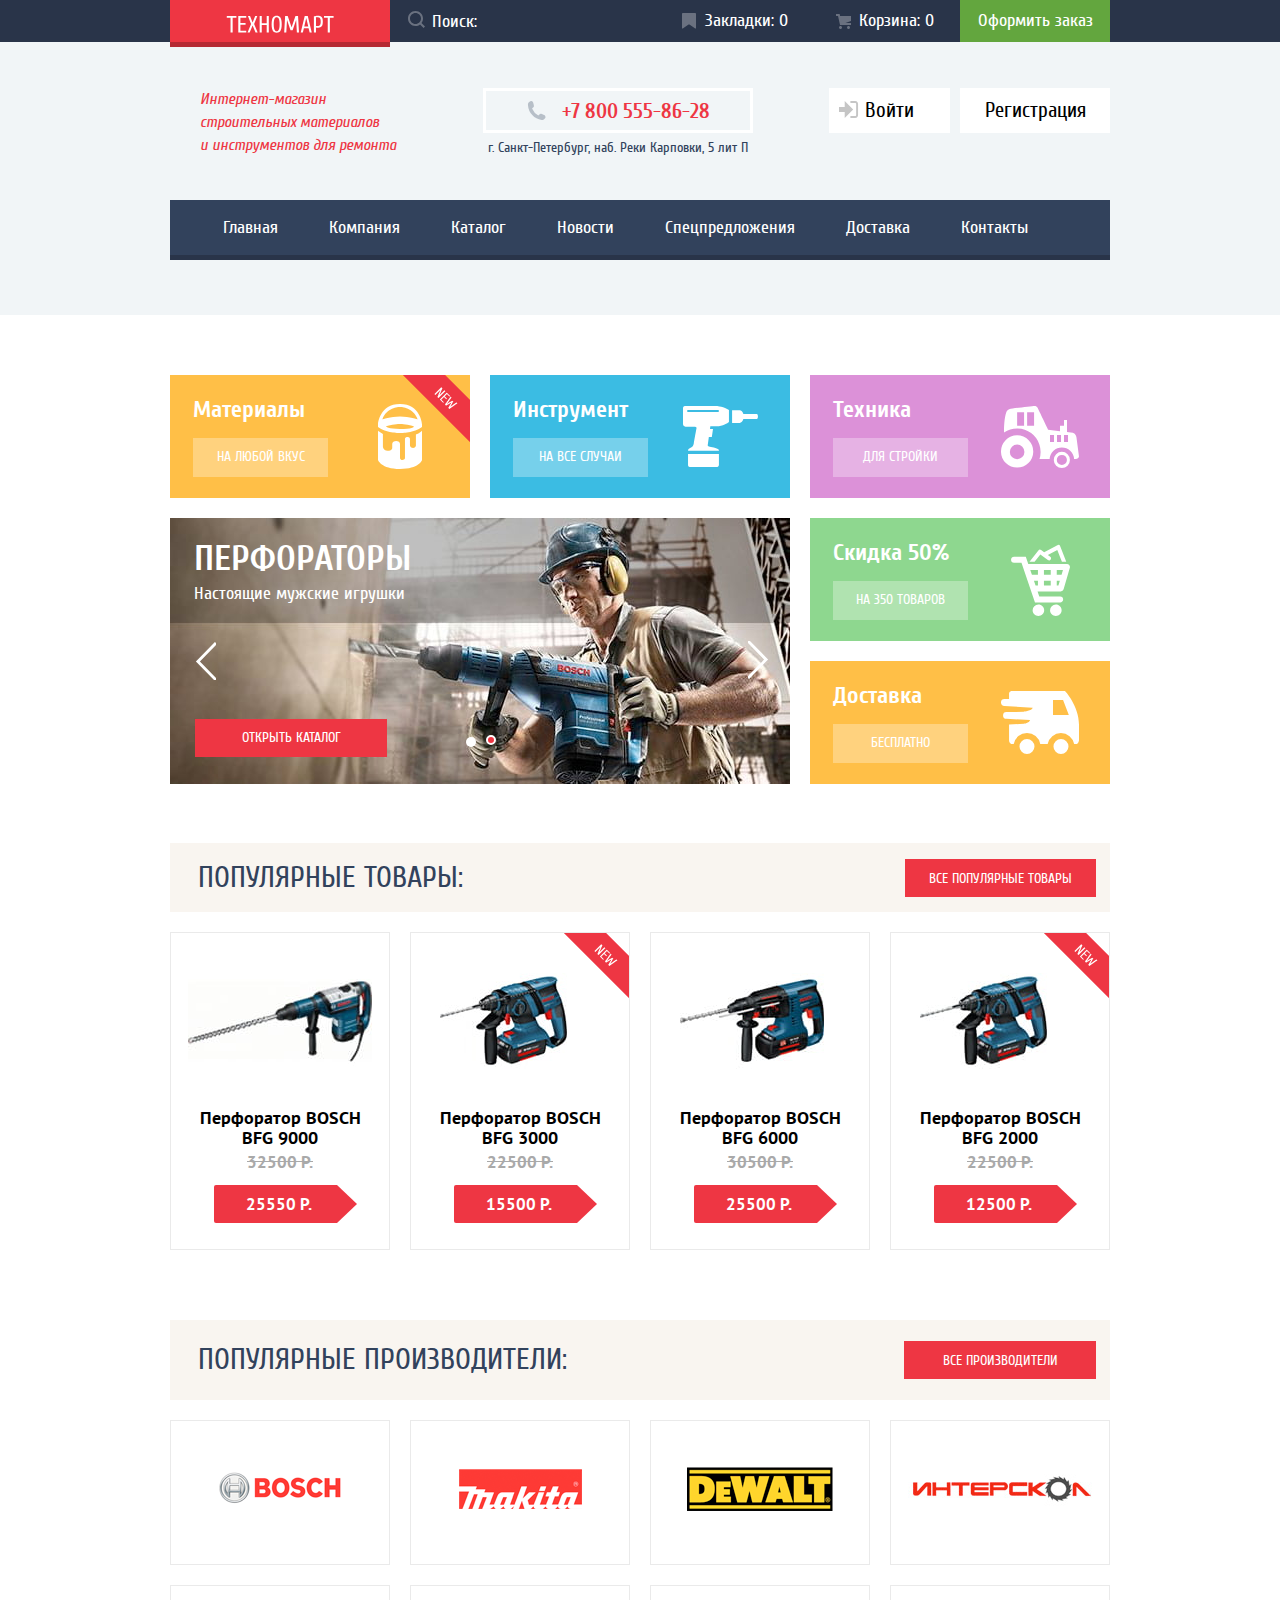
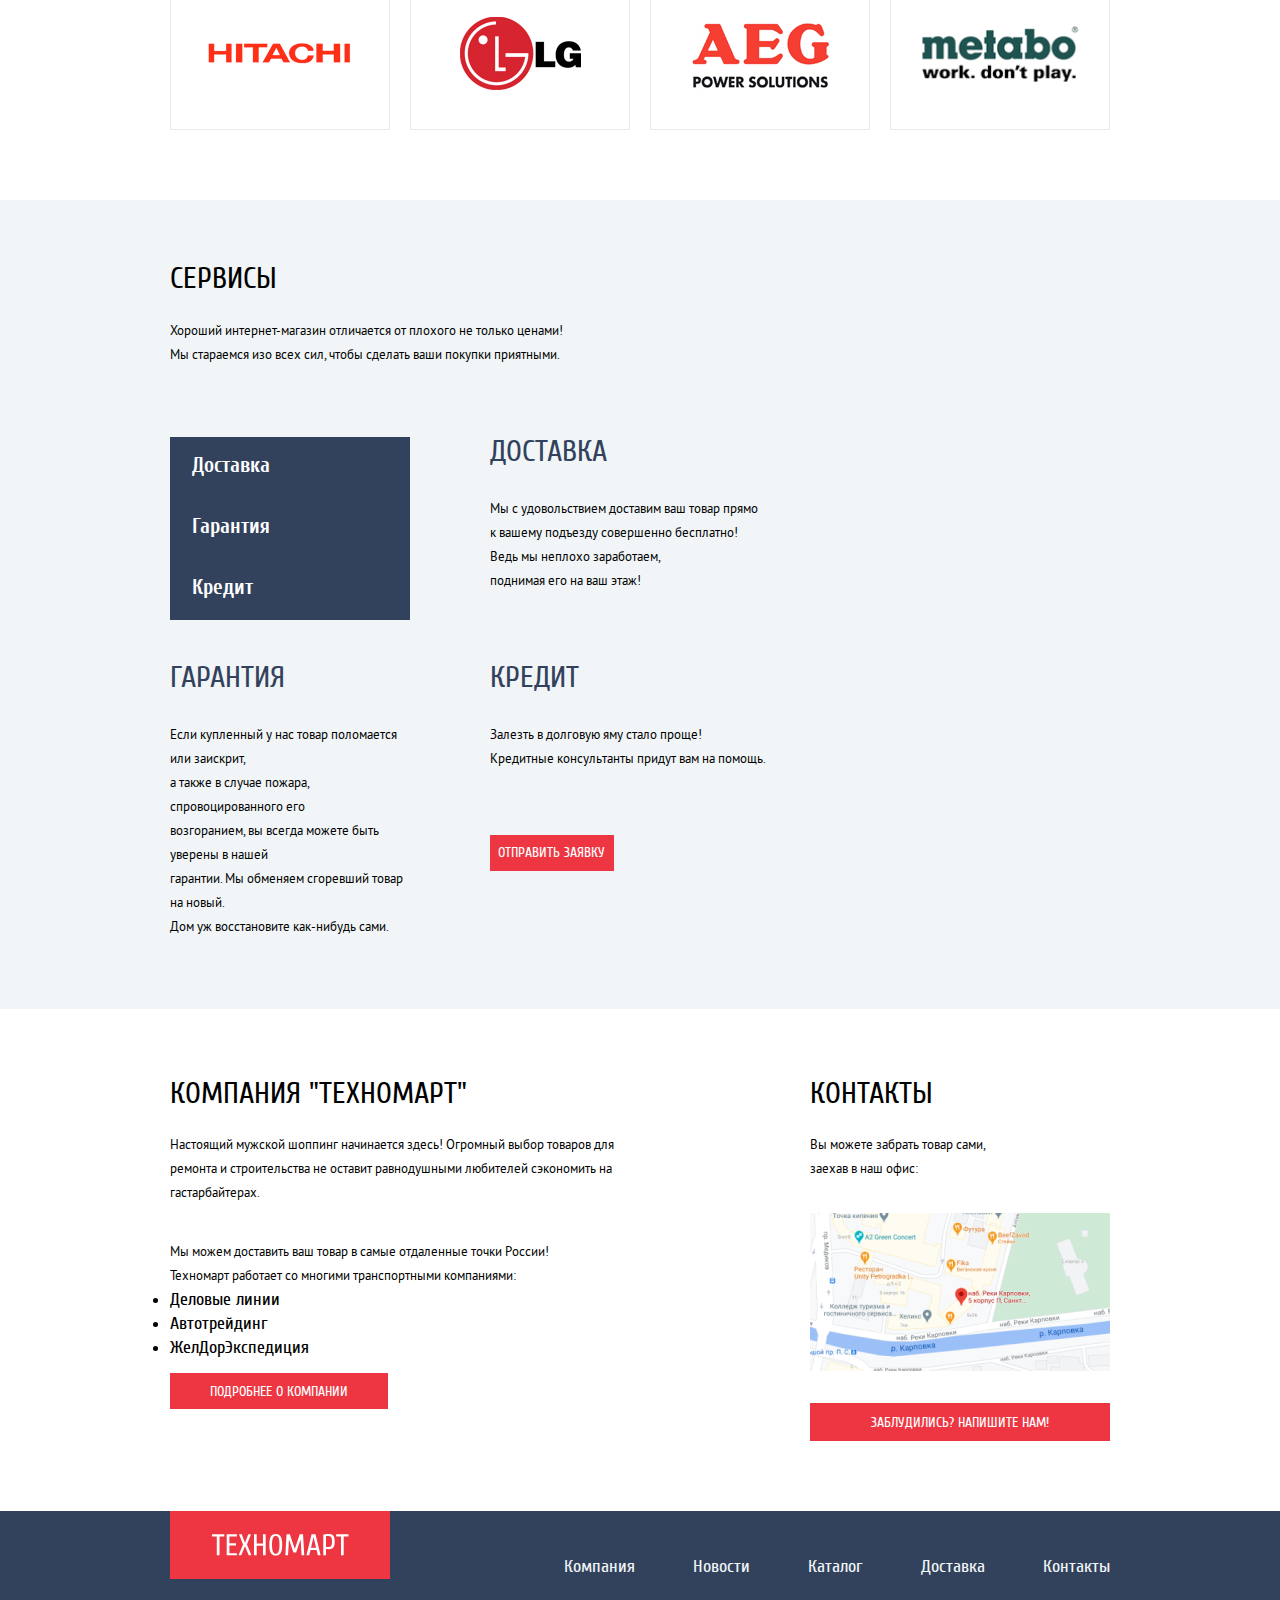
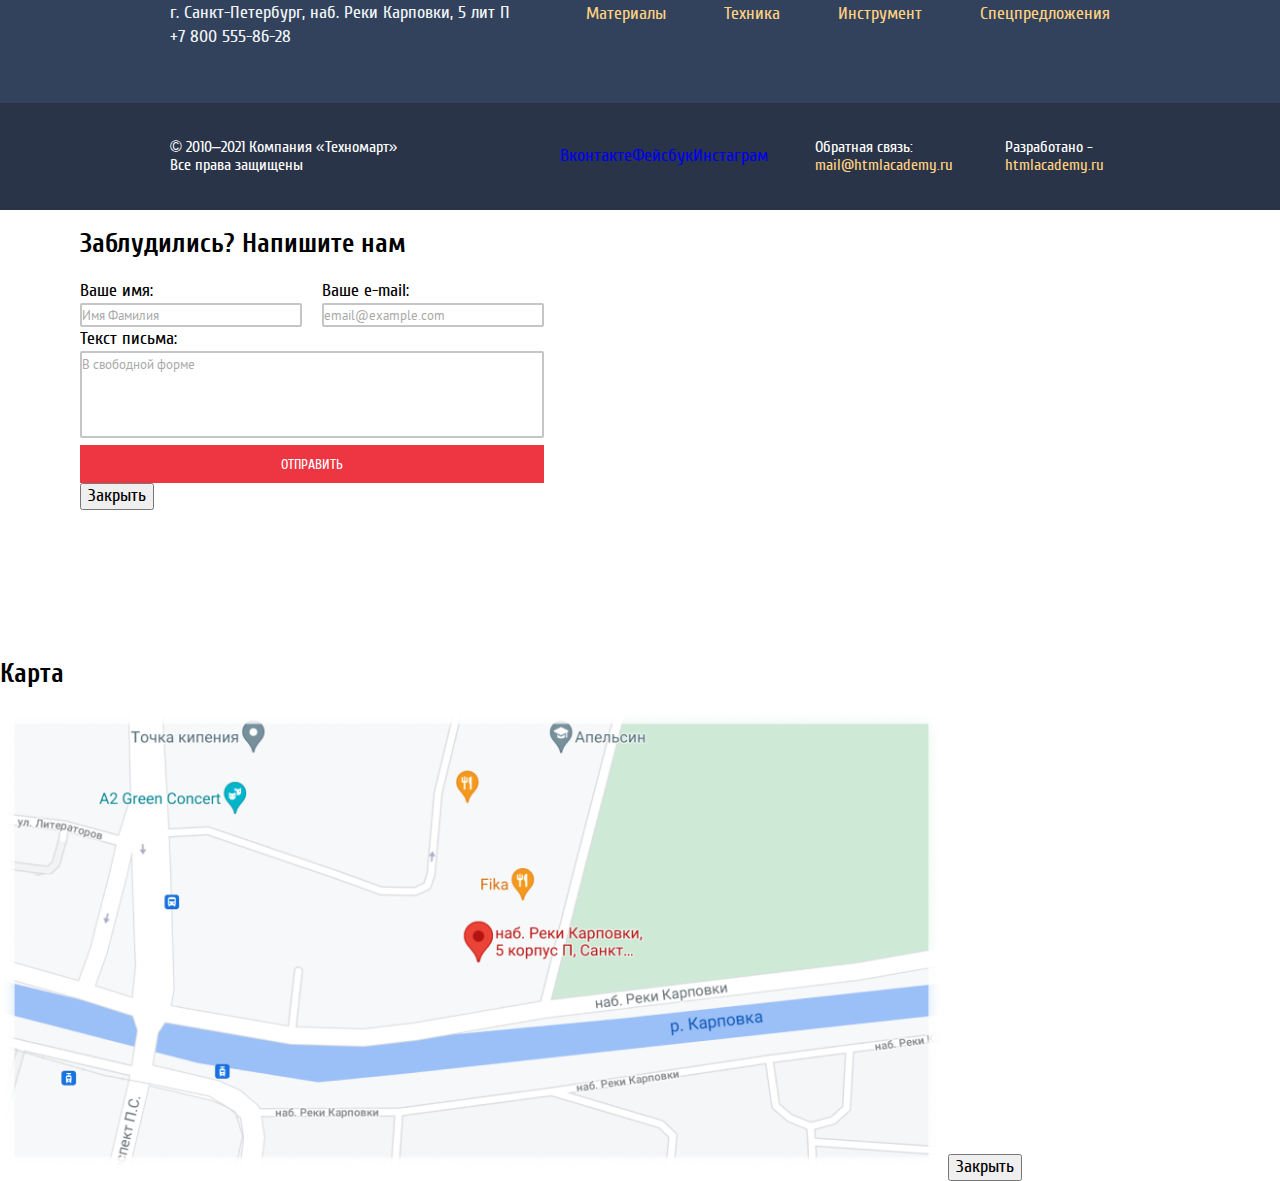
==== index.html @ 7080c7ea "немного доработал index.html" ====
<!DOCTYPE html>
<html class="page" lang="ru">
  <head>
    <meta charset="utf-8" />
    <title>HTML Academy: Техномарт</title>

    <link rel="stylesheet" href="css/normalize.css" />
    <link rel="stylesheet" href="css/style.css" />

    <link rel="icon" href="favicon.ico" />
    <link rel="icon" href="img/favicon/icon.svg" type="image/svg+xml" />
    <link rel="apple-toych-icon" href="img/favicon/180.png" />
    <link rel="manifest" href="manifest.webmanifest" />
  </head>
  <body class="page-body">
    <header class="main-header">
      <div class="header-top-bar">
        <div class="main-header-top">
          <a class="main-header-logo-link">
            <img src="img/logo-technomart.svg" width="108" height="18" alt="Логотип интернет-магазина «Техномарт»"/>
          </a>
          <form class="main-search" action="https://echo.htmlacademy.ru" method="GET">
            <label class="visually-hidden main-search-label" for="search-header">Поиск:</label>
            <input class="main-search-input" id="search-header" type="search" name="search-field" placeholder="Поиск:"/>
            <svg class="search-icon" width="17" height="17" viewBox="0 0 17 17" fill="none" xmlns="http://www.w3.org/2000/svg">
              <path fill-rule="evenodd" clip-rule="evenodd" d="M13.458 12.044L17 15.586L15.586 17L12.044 13.458C10.782 14.421 9.21 15 7.5 15C3.35786 15 0 11.6421 0 7.5C0 3.35786 3.35786 0 7.5 0C11.6421 0 15 3.35786 15 7.5C15.0001 9.14309 14.4581 10.7403 13.458 12.044ZM7.5 2C4.467 2 2 4.467 2 7.5C2.00331 10.5362 4.4638 12.9967 7.5 13C10.532 13 13 10.532 13 7.5C13 4.467 10.532 2 7.5 2Z" fill="white"/>
            </svg>
          </form>
          <a class="bookmarks" href="#">Закладки: 0</a>
          <a class="basket" href="#">Корзина: 0</a>
          <a class="order-button" href="#">Оформить заказ</a>
        </div>
      </div>

      <div class="header-middle-bar">
        <div class="main-header-middle">
          <p class="main-desc">
            <em>
              Интернет-магазин<br/>
              строительных материалов<br/>
              и инструментов для ремонта
            </em>
          </p>
          <div class="header-contact-info">
            <a class="main-phone" href="tel:+78005558628">+7 800 555-86-28</a>
            <p class="main-address">
              г. Санкт-Петербург, наб. Реки Карповки, 5 лит П
            </p>
          </div>
          <div class="header-login-button">
            <a class="login-link" href="#">Войти</a>
            <svg class="login-icon" width="20" height="17" fill="none" xmlns="http://www.w3.org/2000/svg">
              <path d="M14.17 8.5L5.7 0v6H0v5h5.71v6l8.46-8.5z" fill="#C5C5C5"/>
              <path d="M16.18 15.01h-4.79V17h4.79c2.07 0 2.86-1.81 2.88-3.03V3.03C19.04 1.8 18.26 0 16.18 0h-4.79v1.99h4.79c.8 0 .94.68.96 1.06v10.9c-.02.38-.16 1.06-.96 1.06z" fill="#C5C5C5"/>
            </svg>
            <a class="register-link" href="#">Регистрация</a>
          </div>
        </div>
      </div>

      <nav class="main-nav">
        <ul class="main-nav-list">
          <li class="main-nav-item">
            <a>Главная</a>
          </li>
          <li class="main-nav-item">
            <a href="#">Компания</a>
          </li>
          <li class="main-nav-item">
            <a href="catalog.html">Каталог</a>
          </li>
          <li class="main-nav-item">
            <a href="#">Новости</a>
          </li>
          <li class="main-nav-item">
            <a href="#">Спецпредложения</a>
          </li>
          <li class="main-nav-item">
            <a href="#">Доставка</a>
          </li>
          <li class="main-nav-item">
            <a href="#">Контакты</a>
          </li>
        </ul>
      </nav>
    </header>

    <main class="main-container">
      <h1 class="visually-hidden">Интернет-магазин Техномарт</h1>

      <section class="features container">
        <h2 class="features-header visually-hidden">Преимущества</h2>
        <ul class="features-list">
          <li class="features-item icon-new">
            <h3 class="features-item-header">Материалы</h3>
            <a href="#" class="features-item-link">На любой вкус</a>
            <span class="features-item-icon icon-paint"></span>
          </li>
          <li class="features-item">
            <h3 class="features-item-header">Инструмент</h3>
            <a href="#" class="features-item-link">На все случаи</a>
            <span class="features-item-icon icon-drill"></span>
          </li>
          <li class="features-item">
            <h3 class="features-item-header">Техника</h3>
            <a href="#" class="features-item-link">Для стройки</a>
            <span class="features-item-icon icon-tractor"></span>
          </li>
          <li class="features-item features-sales">
            <h3 class="features-item-header">Скидка 50%</h3>
            <a href="#" class="features-item-link">На 350 товаров</a>
            <span class="features-item-icon icon-basket"></span>
          </li>
          <li class="features-item features-delivery">
            <h3 class="features-item-header">Доставка</h3>
            <a href="#" class="features-item-link">Бесплатно</a>
            <span class="features-item-icon icon-car"></span>
          </li>
          <li class="slider slide-perforator">
            <ul class="slider-list">
              <li class="slider-item slide">
                <h3 class="slide-title">Дрели</h3>
                <p class="slide-text">Соседям на радость!</p>
              </li>
              <li class="slider-item slide current-slide">
                <h3 class="slide-title">Перфораторы</h3>
                <p class="slide-text">Настоящие мужские игрушки</p>
              </li>
            </ul>
            <div class="slider-button">
              <div class="control-button-top">
                <button type="button" class="button-prev" aria-label="Назад"></button>
                <button type="button" class="button-next" aria-label="Вперед"></button>
              </div>
              <div class="control-button-bottom">
                <a class="button button-open-catalog" href="catalog.html">Открыть каталог</a>
                <button type="button" class="slider-dots" aria-label="Первый слайд"></button>
                <button type="button" class="slider-dots current" aria-label="Второй слайд"></button>
              </div>
            </div>
          </li>
        </ul>
      </section>

      <section class="popular-products container">
        <div class="popular-products-header-item">
          <h2 class="popular-products-header">Популярные товары:</h2>
          <a class="button button-popular-products" href="#">Все популярные товары</a>
        </div>
        <ul class="popular-products-list">
          <li class="popular-products-item">
            <h3 class="popular-products-item-header">Перфоратор BOSCH<br/>BFG 9000</h3>
            <img class="popular-products-item-img" src="img/BOSCH-BFG-9000.jpg" width="184" height="164" alt="Перфоратор BOSCH BFG 9000 с длинным буром работающий от сети 220 В"/>
            <p class="popular-products-item-old-price">32500 Р.</p>
            <p class="popular-products-item-new-price">25550 Р.</p>
          </li>
          <li class="popular-products-item icon-new">
            <h3 class="popular-products-item-header">Перфоратор BOSCH<br/>BFG 3000</h3>
            <img class="popular-products-item-img" src="img/BOSCH-BFG-3000.jpg" width="127" height="112" alt="Перфоратор BOSCH BFG 3000 со средним сверлом работающий от аккумуляторной батареи"/>
            <p class="popular-products-item-old-price">22500 Р.</p>
            <p class="popular-products-item-new-price">15500 Р.</p>
          </li>
          <li class="popular-products-item">
            <h3 class="popular-products-item-header">Перфоратор BOSCH<br/>BFG 6000</h3>
            <img class="popular-products-item-img" src="img/BOSCH-BFG-6000.jpg" width="144" height="128" alt="Перфоратор BOSCH BFG 6000 с длинным сверлом работающий от аккумуляторной батареи"/>
            <p class="popular-products-item-old-price">30500 Р.</p>
            <p class="popular-products-item-new-price">25500 Р.</p>
          </li>
          <li class="popular-products-item icon-new">
            <h3 class="popular-products-item-header">Перфоратор BOSCH<br/>BFG 2000</h3>
            <img class="popular-products-item-img" src="img/BOSCH-BFG-2000.jpg" width="127" height="112" alt="Перфоратор BOSCH BFG 2000 с маленьким сверлом работающий от аккумуляторной батареи"/>
            <p class="popular-products-item-old-price">22500 Р.</p>
            <p class="popular-products-item-new-price">12500 Р.</p>
          </li>
        </ul>
      </section>

      <section class="popular-companies container">
        <div class="popular-compamies-header-item">
          <h2 class="popular-companies-header">Популярные производители:</h2>
          <a class="button button-popular-companies" href="#">Все производители</a>
        </div>
        <ul class="popular-companies-list">
          <li class="popular-companies-item">
            <a class="popular-companies-item-link" href="#">
              <img class="popular-companies-item-img" src="img/bosch.png" width="126" height="37" alt="Логотип компании Bosch"/>
            </a>
          </li>
          <li class="popular-companies-item">
            <a class="popular-companies-item-link" href="#">
              <img class="popular-companies-item-img" src="img/Makita.png" width="123" height="40" alt="Логотип компании Makita"/>
            </a>
          </li>
          <li class="popular-companies-item">
            <a class="popular-companies-item-link" href="#">
              <img class="popular-companies-item-img" src="img/DeWALT.png" width="146" height="44" alt="Логотип компании DeWALT"/>
            </a>
          </li>
          <li class="popular-companies-item">
            <a class="popular-companies-item-link" href="#">
              <img class="popular-companies-item-img" src="img/interskol.png" width="200" height="76" alt="Логотип компании Интерскол"/>
            </a>
          </li>
          <li class="popular-companies-item">
            <a class="popular-companies-item-link" href="#">
              <img class="popular-companies-item-img" src="img/Hitachi.png" width="169" height="31" alt="Логотип компании Hitachi"/>
            </a>
          </li>
          <li class="popular-companies-item">
            <a class="popular-companies-item-link" href="#">
              <img class="popular-companies-item-img" src="img/LG.png" width="121" height="73" alt="Логотип компании LG"/>
            </a>
          </li>
          <li class="popular-companies-item">
            <a class="popular-companies-item-link" href="#">
              <img class="popular-companies-item-img" src="img/AEG.png" width="151" height="98" alt="Логотип компании AEG"/>
            </a>
          </li>
          <li class="popular-companies-item">
            <a class="popular-companies-item-link" href="#">
              <img class="popular-companies-item-img" src="img/Metabo.png" width="206" height="73" alt="Логотип компании Metabo"/>
            </a>
          </li>
        </ul>
      </section>

      <section class="services">
        <div class="container">
          <h2 class="services-header">Сервисы</h2>
          <p class="services-desc">
            Хороший интернет-магазин отличается от плохого не только ценами!<br/>
            Мы стараемся изо всех сил, чтобы сделать ваши покупки приятными.
          </p>
          <div class="services-grid">
            <ul class="services-list">
              <li class="services-item">
                <a class="services-item-link" href="#">Доставка</a>
              </li>
              <li class="services-item">
                <a class="services-item-link" href="#">Гарантия</a>
              </li>
              <li class="services-item">
                <a class="services-item-link" href="#">Кредит</a>
              </li>
            </ul>

            <div class="services-delivery">
              <h3 class="services-header services-delivery-header">Доставка</h3>
              <p class="services-desc">
                Мы с удовольствием доставим ваш товар прямо<br/>
                к вашему подъезду совершенно бесплатно!<br/>
                Ведь мы неплохо заработаем,<br/>
                поднимая его на ваш этаж!
              </p>
            </div>
            <div class="services-guarantee">
              <h3 class="services-header services-guarantee-header">
                Гарантия
              </h3>
              <p class="services-desc">
                Если купленный у нас товар поломается или заискрит,<br/>
                а также в случае пожара, спровоцированного его<br/>
                возгоранием, вы всегда можете быть уверены в нашей<br/>
                гарантии. Мы обменяем сгоревший товар на новый.<br/>
                Дом уж восстановите как-нибудь сами.
              </p>
            </div>
            <div class="services-credit">
              <h3 class="services-header services-credit-header">Кредит</h3>
              <p class="services-desc">
                Залезть в долговую яму стало проще!<br/>
                Кредитные консультанты придут вам на помощь.
              </p>
              <a class="button button-service-credit" href="#">Отправить заявку</a>
            </div>
          </div>
        </div>
      </section>

      <div class="about-contacts-grid container">
        <section class="about-us">
          <h2 class="about-us-header">Компания "Техномарт"</h2>
          <p class="about-us-desc">
            Настоящий мужской шоппинг начинается здесь! Огромный выбор товаров
            для ремонта и строительства не оставит равнодушными любителей
            сэкономить на гастарбайтерах.
          </p>
          <p class="about-us-partners-text">
            Мы можем доставить ваш товар в самые отдаленные точки России!<br/>
            Техномарт работает со многими транспортными компаниями:
          </p>
          <ul class="about-us-partners-list">
            <li class="about-us-partners-item">Деловые линии</li>
            <li class="about-us-partners-item">Автотрейдинг</li>
            <li class="about-us-partners-item">ЖелДорЭкспедиция</li>
          </ul>
          <a class="button button-about-us" href="#">Подробнее о компании</a>
        </section>

        <section class="contacts">
          <h2 class="contacts-header">Контакты</h2>
          <p class="contacts-text">
            Вы можете забрать товар сами,<br/>
            заехав в наш офис:
          </p>
          <a class="contacts-map" href="#">
            <img class="contacts-map-img" src="img/map.png" width="300" height="158" alt="Миниатурная карта при нажатии на которую открывается большая"/>
          </a>
          <button class="button button-contacts" type="button">
            Заблудились? Напишите нам!
          </button>
        </section>
      </div>
    </main>

    <footer class="main-footer">
      <section class="footer-nav container">
        <h2 class="footer-nav-header visually-hidden">Навигация по сайту</h2>
        <a class="footer-nav-logo-link">
          <img class="footer-nav-logo-svg" src="img/logo-technomart.svg" width="138" height="23" alt="Логотип интернет-магазина «Техномарт»"/>
        </a>
        <ul class="footer-nav-list">
          <li class="footer-nav-item">
            <a class="footer-nav-item-link" href="#">Компания</a>
          </li>
          <li class="footer-nav-item">
            <a class="footer-nav-item-link" href="#">Новости</a>
          </li>
          <li class="footer-nav-item">
            <a class="footer-nav-item-link" href="catalog.html">Каталог</a>
          </li>
          <li class="footer-nav-item">
            <a class="footer-nav-item-link" href="#">Доставка</a>
          </li>
          <li class="footer-nav-item">
            <a class="footer-nav-item-link" href="#">Контакты</a>
          </li>
        </ul>
      </section>

      <section class="contacts-and-features container">
        <h2 class="contacts-and-features-header visually-hidden">Контакты и преимущества</h2>
        <p class="contacts-and-features-address">
          г. Санкт-Петербург, наб. Реки Карповки, 5 лит П<br/>
          <a class="contacts-and-features-address-link" href="tel:+78005558628">
            +7 800 555-86-28
          </a>
        </p>
        <ul class="contacts-and-features-list">
          <li class="contacts-and-features-item">
            <a class="contacts-and-features-link" href="#">Материалы</a>
          </li>
          <li class="contacts-and-features-item">
            <a class="contacts-and-features-link" href="#">Техника</a>
          </li>
          <li class="contacts-and-features-item">
            <a class="contacts-and-features-link" href="#">Инструмент</a>
          </li>
          <li class="contacts-and-features-item">
            <a class="contacts-and-features-link" href="#">Спецпредложения</a>
          </li>
        </ul>
      </section>

      <div class="bottom-footer">
        <div class="bottom-footer-grid container">
          <section class="copyright">
            <h2 class="copyright-header visually-hidden">Копирайт</h2>
            <p class="copyright-text">
              © 2010–2021 Компания «Техномарт»<br/>
              Все права защищены
            </p>
          </section>

          <section class="social">
            <h2 class="social-header visually-hidden">Давайте дружить!</h2>
            <ul class="social-list">
              <li class="social-item">
                <a class="social-item-link" href="#">Вконтакте</a>
              </li>
              <li class="social-item">
                <a class="social-item-link" href="#">Фейсбук</a>
              </li>
              <li class="social-item">
                <a class="social-item-link" href="#">Инстаграм</a>
              </li>
            </ul>
          </section>

          <p class="feedback">
            Обратная связь:<br/>
            <a href="mailto:mail@htmlacademy.ru">mail@htmlacademy.ru</a>
          </p>
          <p class="develop">
            Разработано -<br/>
            <a href="https://htmlacademy.ru/intensive/htmlcss">htmlacademy.ru</a>
          </p>
        </div>
      </div>
    </footer>

    <section class="write-us">
      <div class="modal-container">
        <h2 class="write-us-header">Заблудились? Напишите нам</h2>
        <form class="write-us-form" action="https://echo.htmlacademy.ru" method="POST">
          <div class="write-us-name">
            <label class="write-us-field-label" for="name-field">Ваше имя:</label><br/>
            <input class="write-us-field-input" type="text" id="name-field" name="name" placeholder="Имя Фамилия"/>
          </div>

          <div class="write-us-email">
            <label class="write-us-field-label" for="email-field">Ваше e-mail:</label><br/>
            <input class="write-us-field-input" type="email" id="email-field" name="email" placeholder="email@example.com"/>
          </div>

          <div class="write-us-textarea">
            <label class="write-us-field-label" for="text-field">Текст письма:</label><br/>
            <textarea class="write-us-field-input textarea" name="text" id="text-field" cols="30" rows="4" placeholder="В свободной форме"></textarea>
          </div>
          <button class="button button-write-us" type="submit">
            Отправить
          </button>
        </form>
        <button class="button-close" type="button">Закрыть</button>
      </div>
    </section>

    <section class="big-map">
      <h2 class="big-map-header">Карта</h2>
      <img class="big-map-img" src="img/map-big.png" width="943" height="449" alt="Большая карта с указанием адреса офиса интернет-магазина Техномарт"/>
      <button class="button-close" type="button">Закрыть</button>
    </section>
  </body>
</html>
---- css/style.css ----
/* Fonts */

@font-face {
  font-family: "Cuprum";
  src: url("../fonts/cuprum.woff2") format("woff2"),
    url("../fonts/cuprum.woff") format("woff");
  font-weight: 400;
  font-style: normal;
}

@font-face {
  font-family: "Cuprum";
  src: url("../fonts/cuprumbold.woff2") format("woff2"),
    url("../fonts/cuprumbold.woff") format("woff");
  font-weight: 700;
  font-style: normal;
}

@font-face {
  font-family: "Cuprum";
  src: url("../fonts/cuprumitalic.woff2") format("woff2"),
    url("../fonts/cuprumitalic.woff") format("woff");
  font-weight: 400;
  font-style: italic;
}

@font-face {
  font-family: "Cuprum";
  src: url("../fonts/cuprumbolditalic.woff2") format("woff2"),
    url("../fonts/cuprumbolditalic.woff") format("woff");
  font-weight: 700;
  font-style: italic;
}

@font-face {
  font-family: "PT Sans";
  src: url("../fonts/ptsans.woff2") format("woff2"),
    url("../fonts/ptsans.woff") format("woff");
  font-weight: 400;
  font-style: normal;
}

@font-face {
  font-family: "PT Sans";
  src: url("../fonts/ptsansbold.woff2") format("woff2"),
    url("../fonts/ptsansbold.woff") format("woff");
  font-weight: 700;
  font-style: normal;
}

/* Variables */

:root {
  --basic-red: #ee3643;
  --basic-green: #63a63e;
  --basic-white: #ffffff;
  --basic-black: #000000;
  --basic-blue: #32425c;
  --basic-grey: #a9a9a9;
  --basic-light-grey: #f9f5f0;
  --basic-background: #f1f5f7;
  --basic-gold: #ffd180;
  --basic-dark-blue: #293449;
  --basic-opacity-grey: rgba(169, 169, 169, 0.3);
  --basic-beige: #f7f3ec;
  --basic-dark-green: #518534;
  --basic-modal-grey: #f1f1f1;
  --basic-border-grey: #eaeaea;
  --basic-dark-red: #ca2c37;

  --special-yellow: #ffbf47;
  --special-blue: #3bbce3;
  --special-purple: #dc91d8;
  --special-green: #8ed78f;
  --special-light-green: #5fbb2d;
  --special-grey: #f3f7f9;
  --special-light-grey: #c5c5c5;
  --special-dark-blue: #212a3a;
  --special-red: #ba2732;
  --special-dark-blue: #161d29;
  --special-white: rgba(255, 255, 255, 0.5);
  --special-opacity-white: rgba(255, 255, 255, 0.3);
  --special-opacity-light-grey: rgba(197, 197, 197, 0.3);
  --special-opacity-black: rgba(0, 0, 0, 0.3);
  --special-beige: #e5e5e5;

  --main-active-nav: #1d2739;
  --logo-shadow: rgba(0, 0, 0, 0.24);
  --login-grey: #3d546f;
}

/* html */

.page {
  height: 100%;
}

/* page */

body {
  min-width: 940px;
  margin: 0;
  padding: 0;
  font-family: "Cuprum", "Arial", sans-serif;
  font-size: 18px;
  line-height: 24px;
  font-weight: 400;
  color: var(--basic-black);
  background-color: var(--basic-white);

  min-height: 100%;
  display: grid;
  grid-template-rows: min-content 1fr min-content;
  align-content: start;
}

a {
  text-decoration: none;
}

img {
  max-width: 100%;
  height: auto;
}

.visually-hidden {
  position: absolute;
  width: 1px;
  height: 1px;
  margin: -1px;
  border: 0;
  padding: 0;
  white-space: nowrap;
  clip-path: inset(100%);
  clip: rect(0 0 0 0);
  overflow: hidden;
}

/* header */

.main-header {
  display: grid;
  grid-template-rows: min-content 1fr min-content;
  background-color: var(--basic-background);
  padding-bottom: 60px;
  margin-bottom: 60px;
}

.header-top-bar {
  background-color: var(--basic-dark-blue);
  margin-bottom: 46px;
  height: 42px;
}

.main-header-top {
  display: grid;
  align-items: start;
  width: 940px;
  margin: 0 auto;
  grid-template-columns: min-content 1fr 150px 150px 150px;
}

.main-header-top a,
.main-header-top label {
  text-align: center;
  color: var(--basic-white);
}

.main-header-logo-link {
  display: flex;
  justify-content: center;
  align-items: center;
  width: 220px;
  height: 47px;
  background-color: var(--basic-red);
  box-shadow: inset 0 -5px 0 0 var(--logo-shadow);
}

.main-header-logo-link:hover {
  cursor: pointer;
}

.main-header-logo-link:active {
  background-color: var(--special-red);
}

.main-search {
  position: relative;
}

.main-search-input {
  border: none;
  outline: none;
  background-color: var(--basic-dark-blue);
  width: 100%;
  height: 42px;
  padding-left: 42px;
}

.main-search-input:focus {
  border: none;
  outline: none;
  background-color: var(--basic-white);
  width: 100%;
  height: 42px;
}

.main-search-input::placeholder {
  color: var(--basic-white);
}

.search-icon {
  position: absolute;
  right: 235px;
  top: 11px;
  opacity: 0.3;
  order: -1;
}

.main-search-input:hover + .search-icon {
  opacity: 1;
}

.main-search-input:focus + .search-icon path {
  fill: var(--basic-red);
  opacity: 1;
}

.bookmarks::before {
  content: "";
  width: 14px;
  height: 16px;
  background-image: url("../img/icon-bookmark.svg");
  background-repeat: no-repeat;
  background-position: 0 0;
  margin-right: 9px;
  opacity: 0.3;
}

.basket::before {
  content: "";
  width: 15px;
  height: 15px;
  background-image: url("../img/icon-cart.svg");
  background-repeat: no-repeat;
  background-position: 0 0;
  margin-right: 8px;
  opacity: 0.3;
}

.bookmarks,
.basket {
  display: flex;
  justify-content: center;
  align-items: center;
  height: 42px;
}

.bookmarks:hover::before,
.basket:hover::before {
  opacity: 1;
}

.bookmarks:active,
.basket:active {
  color: var(--special-white);
  background-color: var(--special-dark-blue);
}

.bookmarks:active::before,
.basket:active::before {
  opacity: 0.3;
}

.order-button {
  display: flex;
  justify-content: center;
  align-items: center;
  height: 100%;
  background-color: var(--basic-green);
  height: 42px;
}

.order-button:hover {
  background-color: var(--special-light-green);
}

.order-button:active {
  color: var(--special-white);
  background-color: var(--basic-green);
}

.main-header-middle {
  display: grid;
  grid-template-columns: 1fr 1fr 1fr;
  width: 940px;
  margin: 0 auto 40px;
}

.main-desc {
  color: var(--basic-red);
  font-size: 16px;
  line-height: 23px;
  font-style: italic;
  padding: 0 0 0 30px;
  margin: 0;
}

.header-contact-info {
  display: flex;
  flex-direction: column;
  justify-content: flex-end;
}

.main-phone {
  display: flex;
  justify-content: center;
  align-items: center;
  font-size: 21px;
  line-height: 30px;
  font-weight: 700;
  color: var(--basic-red);
  background-color: transparent;
  border: 3px solid var(--basic-white);
  width: 264px;
  height: 39px;
  margin-bottom: 3px;
}

.main-phone::before {
  content: "";
  width: 19px;
  height: 19px;
  background-image: url("../img/icon-phone.svg");
  background-repeat: no-repeat;
  background-position: 0 0;
  margin-right: 16px;
}

.main-address {
  font-size: 14px;
  color: var(--basic-blue);
  padding: 0 0 0 5px;
  margin: 0;
}

.header-login-button {
  position: relative;
  display: flex;
  justify-self: end;
}

.login-link,
.register-link {
  display: flex;
  justify-content: center;
  align-items: center;
  height: 45px;
  font-size: 21px;
  line-height: 21px;
  color: var(--basic-black);
  background-color: var(--basic-white);
}

.login-link {
  width: 121px;
  text-align: center;
  margin-right: 10px;
}

.login-icon {
  position: absolute;
  left: 10px;
  top: 13px;
}

.register-link {
  width: 150px;
  text-align: center;
}

.login-link:hover,
.register-link:hover {
  color: var(--basic-red);
}

.login-link:hover + .login-icon path{
  fill: var(--login-grey);
}

.login-link:active,
.register-link:active {
  color: var(--special-light-grey);
}

.login-link:active + .login-icon path {
  fill: var(--special-light-grey);
}

.main-nav {
  width: 940px;
  background-color: var(--basic-blue);
  margin: 0 auto;
  box-shadow: 0 5px 0 0 var(--basic-dark-blue);
}

.main-nav-list {
  display: flex;
  flex-wrap: wrap;
  list-style: none;
  margin: 0;
  padding: 0 0 0 26px;
  min-height: 55px;
}

.main-nav-item:hover {
  background-color: var(--basic-dark-blue);
}

.main-nav-item:active {
  background: var(--main-active-nav);
}

.main-nav-item a {
  display: block;
  color: var(--basic-white);
  padding: 16px 24px 15px 27px;
}

.main-nav-item a:active {
  opacity: 0.5;
}

/* container */

.container {
  width: 940px;
  margin: 0 auto;
  padding: 0 10px;
}

/* features */

.features-list {
  display: grid;
  list-style: none;
  grid-template-columns: repeat(3, 1fr);
  grid-template-rows: repeat(3, 1fr);
  column-gap: 20px;
  row-gap: 20px;
  margin: 0 0 59px;
  padding: 0;
}

.features-sales,
.features-delivery {
  grid-column: 3 / 4;
}

.slider-figure {
  grid-column: 1 / 3;
  grid-row: 2 / 4;
}

.features-item:first-child {
  background-color: var(--special-yellow);
}

.features-item:nth-child(2) {
  background-color: var(--special-blue);
}

.features-item:nth-child(3) {
  background-color: var(--special-purple);
}

.features-item:nth-child(4) {
  background-color: var(--special-green);
}

.features-item:nth-child(5) {
  background-color: var(--special-yellow);
}

.features-item {
  display: grid;
  grid-template-rows: 1fr 1fr;
  grid-template-columns: 160px 1fr;
  width: 300px;
  height: 123px;
  text-align: center;
  color: var(--basic-white);
}

.icon-new {
  background-image: url("../img/catalog-new.png");
  background-repeat: no-repeat;
  background-position: right top;
}

.features-item h3 {
  grid-column: 1 / 2;
  grid-row: 1 / 2;
  font-size: 24px;
  line-height: 30px;
  font-weight: 700;
  margin: 20px 0 13px 23px;
  padding: 0;
  text-align: start;
}

.features-item-link {
  grid-column: 1 / 2;
  grid-row: 2 / 3;
  width: 135px;
  font-size: 14px;
  line-height: 18px;
  font-weight: 400;
  color: var(--basic-white);
  background-color: var(--special-opacity-white);
  margin: 0 0 21px 23px;
  padding: 10px 0;
  text-align: center;
  text-transform: uppercase;
}

.features-item-link:hover {
  background-color: var(--special-opacity-light-grey);
}

.features-item-link:active {
  background-color: var(--basic-opacity-grey);
}

.features-item-icon {
  grid-column: 2 / 3;
  grid-row: 1 / -1;
}

.icon-paint {
  background-image: url("../img/icon-paint.svg");
  background-repeat: no-repeat;
  background-position: center center;
}

.icon-drill {
  background-image: url("../img/icon-drill.svg");
  background-repeat: no-repeat;
  background-position: center center;
}

.icon-tractor {
  background-image: url("../img/icon-tractor.svg");
  background-repeat: no-repeat;
  background-position: center center;
}

.icon-basket {
  background-image: url("../img/icon-basket.svg");
  background-repeat: no-repeat;
  background-position: center center;
}

.icon-car{
  background-image: url("../img/icon-car.svg");
  background-repeat: no-repeat;
  background-position: center center;
}

/* slider */

.slider {
  width: 620px;
  height: 266px;
  grid-column: 1 / 3;
  grid-row: 2 / 4;
  color: var(--basic-white);
}

.slide-drill {
  background-image: url("../img/Layer-slader-1.jpg");
}

.slide-perforator {
  background-image: url("../img/Layer-slader-2.jpg");
}

.slider-list {
  list-style: none;
  margin: 0;
  padding: 0;
}

.slide {
  display: none;
}

.current-slide {
  display: block;
}

.slide-title {
  font-size: 36px;
  line-height: 36px;
  font-weight: 700;
  margin: 23px 0 5px 24px;
  text-transform: uppercase;
}

.slide-text {
  margin: 0 0 35px 24px;
}

.button {
  font-size: 14px;
  line-height: 18px;
  text-align: center;
  color: var(--basic-white);
  vertical-align: middle;
  text-transform: uppercase;
  background-color: var(--basic-red);
  border: none;
}

.button:hover {
  background-color: var(--basic-dark-red);
}

.button:active {
  background-color: var(--special-red);
}

.slider-button {
  display: grid;
  grid-template-rows: 1fr 1fr;
  margin: 0 21px 0 25px;
}

.control-button-top {
  display: flex;
  justify-content: space-between;
  margin-bottom: 39px;
}

.button-open-catalog {
  display: flex;
  justify-content: center;
  align-items: center;
  width: 192px;
  height: 38px;
  margin-right: 79px;
}

.button-prev {
  width: 21px;
  height: 39px;
  background-image: url("../img/slider-shape.svg");
  background-color: transparent;
  border: none;
  cursor: pointer;
}

.button-next {
  width: 21px;
  height: 39px;
  background-image: url("../img/slider-shape.svg");
  background-color: transparent;
  transform: rotate(180deg);
  border: none;
  cursor: pointer;
}

.control-button-bottom {
  display: flex;
  align-items: baseline;
}

.slider-dots {
  padding: 0;
  width: 10px;
  height: 10px;
  background-color: var(--basic-white);
  border: none;
  border-radius: 50%;
  transform: translateY(5px);
  cursor: pointer;
}

.slider-dots:nth-of-type(1) {
  margin-right: 10px;
}

.slider-dots.current {
  border: 2px solid var(--basic-white);
  background-color: var(--basic-red);
  transform: translateY(3px);
}
/* index: popular-products and catalog: perforators */

.popular-products {
  display: grid;
  grid-template-rows: 89px 1fr;
}

.popular-products-header,
.popular-companies-header {
  font: inherit;
  font-size: 30px;
  line-height: 30px;
  font-weight: 400;
  color: var(--basic-blue);
  text-transform: uppercase;
}

.button-popular-products {
  padding: 11px 24px 9px 24px;
}

.popular-products-header-item,
.popular-compamies-header-item {
  display: flex;
  justify-content: space-between;
  align-items: center;
  background-color: var(--basic-light-grey);
  padding: 0 14px 0 28px;
  margin-bottom: 20px;
}

.popular-products-list {
  display: grid;
  grid-template-columns: 1fr 1fr 1fr 1fr;
  column-gap: 20px;
  list-style: none;
  margin: 0 0 70px;
  padding: 0;
}

.popular-products-item,
.perforators-item {
  display: grid;
  grid-template-rows: 178px 43px min-content 38px;
  justify-content: center;
  align-items: center;
  width: 220px;
  height: 318px;
  outline: 1px solid var(--basic-border-grey);
  outline-offset: -1px;
}

.popular-products-item h3,
.perforators-item h3 {
  display: flex;
  flex-direction: column;
  text-align: center;
  font-family: "PT Sans", "Arial", sans-serif;
  font-size: 18px;
  line-height: 20px;
  font-weight: 700;
  margin: 0 0 7px 0;
  padding: 0;
}

.popular-products-item-img,
.perforators-item img {
  order: -1;
}

.popular-products-item p,
.perforators-item p {
  font-family: "PT Sans", "Arial", sans-serif;
  font-size: 17px;
  line-height: 18px;
  font-weight: 700;
}

.popular-products-item-old-price,
.perforators-item-old-price {
  text-decoration: line-through;
  color: var(--basic-grey);
  justify-self: center;
  align-self: center;
  margin: 0 0 14px 0;
  padding: 0;
}

.popular-products-item-new-price,
.perforators-item-new-price {
  display: flex;
  justify-content: center;
  align-items: center;
  justify-self: center;
  color: var(--basic-white);
  background-color: var(--basic-red);
  border-top-left-radius: 2px;
  border-bottom-left-radius: 2px;
  margin: 0;
  padding: 10px 25px 10px 32px;
  transform: translateX(-5px);
}

.popular-products-item-new-price::after,
.perforators-item-new-price::after {
  content: "";
  position: absolute;
  width: 0;
  height: 0;
  padding: 0;
  border-top: 19px solid transparent;
  border-bottom: 19px solid transparent;
  border-left: 20px solid var(--basic-red);
  right: -20px;
}
/* Popular companies */

.button-popular-companies {
  padding: 11px 38px 9px 39px;
}

.popular-companies-list {
  display: grid;
  grid-template-columns: 1fr 1fr 1fr 1fr;
  column-gap: 20px;
  row-gap: 20px;
  list-style: none;
  margin: 0 0 70px;
  padding: 0;
}

.popular-companies-item {
  display: flex;
  justify-content: center;
  align-items: center;
  width: 220px;
  height: 145px;
  outline: 1px solid var(--basic-border-grey);
  outline-offset: -1px;
}

.popular-companies-item:hover {
  filter: drop-shadow(0px 4px 20px rgba(0, 0, 0, 0.15));
}

.popular-companies-item:active {
  opacity: 0.5;
  filter: drop-shadow(0px 4px 20px rgba(0, 0, 0, 0.15));
}


/* Services */

.services {
  background-color: var(--basic-background);
  margin-bottom: 70px;
}

.services-header {
  font: inherit;
  font-size: 30px;
  line-height: 30px;
  font-weight: 400;
  color: var(--basic-black);
  text-transform: uppercase;
  margin: 0;
  padding: 64px 0 25px;
}

.services-desc {
  font-family: "PT Sans", "Arial", sans-serif;
  font-size: 13px;
  line-height: 24px;
  font-weight: 400;
  color: var(--basic-black);
  margin: 0 0 70px;
}

.services-grid {
  display: grid;
  grid-template-columns: 240px 1fr;
  column-gap: 80px;
}

.services-list {
  list-style: none;
  margin: 0;
  padding: 0;
}

.services-item {
  width: 240px;
  height: 61px;
  font-size: 21px;
  line-height: 30px;
  font-weight: 700;
  background-color: var(--basic-blue);
}

.services-item a {
  display: block;
  height: 100%;
  color: var(--basic-white);
  padding-left: 22px;
  padding-top: 13.5px;
}

.services-item:hover {
  background-color: var(--basic-dark-blue);
}

.services-item:active,
.services-item a:active {
  background-color: var(--basic-white);
  color: var(--basic-blue);
}

.services-delivery-header,
.services-guarantee-header,
.services-credit-header {
  color: var(--basic-blue);
  padding: 0 0 30px;
}

.button-service-credit {
  padding: 10px 9px 10px 8px;
}

/* about-contacts-grid */

.about-contacts-grid {
  display: grid;
  grid-template-columns: 460px 300px;
  column-gap: 180px;
  margin-bottom: 70px;
}

/* about-us */

.about-us-header {
  font: inherit;
  font-size: 30px;
  line-height: 30px;
  font-weight: 400;
  color: var(--basic-black);
  text-transform: uppercase;
  padding: 0;
  margin: 0 0 24px;
}

.about-us p {
  font-family: "PT Sans", "Arial", sans-serif;
  font-size: 13px;
  line-height: 24px;
  font-weight: 400;
  color: var(--basic-black);
  padding: 0;
}

.about-us-desc {
  display: block;
  margin: 0 0 35px;
}

.about-us-partners-text {
  margin: 0;
}

.about-us-partners-list {
  margin: 0 0 20px;
  padding: 0;
}

.button-about-us {
  padding: 11px 40px 9px;
}

/* contacts */

.contacts-header {
  font: inherit;
  font-size: 30px;
  line-height: 30px;
  font-weight: 400;
  color: var(--basic-black);
  text-transform: uppercase;
  margin: 0 0 24px 0;
  padding: 0;
}

.contacts p {
  font-family: "PT Sans", "Arial", sans-serif;
  font-size: 13px;
  line-height: 24px;
  font-weight: 400;
  color: var(--basic-black);
  margin: 0 0 32px 0;
  padding: 0;
}

.contacts-map {
  display: block;
  padding: 0;
  margin: 0 0 25px;
}

.button-contacts {
  width: 300px;
  padding: 11px 0 9px;
}

/* footer */

.main-footer {
  background-color: var(--basic-blue);
}

.bottom-footer {
  background-color: var(--basic-dark-blue);
}

.footer-nav {
  display: flex;
}

.footer-nav-logo-link {
  display: flex;
  justify-content: center;
  align-items: center;
  width: 220px;
  height: 68px;
  background-color: var(--basic-red);
}

.footer-nav-logo-link:hover {
  cursor: pointer;
}

.footer-nav-logo-link:active {
  background-color: var(--special-red);
}

.footer-nav-list {
  display: flex;
  align-items: flex-end;
  list-style: none;
  margin: 0 0 0 auto;
  padding: 0;
}

.footer-nav-item:not(:last-child),
.contacts-and-features-item:not(:last-child) {
  margin-right: 58px;
}

.contacts-and-features {
  display: flex;
  align-items: center;
  margin-bottom: 54px;
}

.footer-nav-item-link,
.contacts-and-features-address,
.contacts-and-features-address-link {
  color: var(--basic-background);
}

.contacts-and-features-address {
  margin: 22px 0 0 0;
}

.contacts-and-features-list {
  display: flex;
  list-style: none;
  margin: 0 0 0 auto;
  padding: 0;
}

.contacts-and-features-link {
  color: var(--basic-gold);
}

.footer-nav-item-link:hover,
.contacts-and-features-link:hover {
  text-decoration: underline;
}

.footer-nav-item-link:active,
.contacts-and-features-link:active {
  opacity: 0.5;
  text-decoration: none;
}

.bottom-footer-grid {
  display: grid;
  height: 107px;
  grid-template-columns: 1fr 1fr 1fr 1fr;
  align-items: center;
}

.copyright {
  margin-right: 160px;
}

.copyright-text {
  width: 230px;
  font-size: 16px;
  line-height: 18px;
  color: var(--basic-white);
}

.social {
  margin-right: 120px;
}

.social-list {
  width: 135px;
  display: flex;
  list-style: none;
  margin: 0;
  padding: 0;
}

.feedback {
  width: 140px;
  margin-right: 50px;
}

.feedback,
.develop {
  font-size: 16px;
  line-height: 18px;
  color: var(--basic-white);
}

.feedback a,
.develop a {
  color: var(--basic-gold);
}

.feedback a:hover,
.develop a:hover {
  text-decoration: underline;
}

.feedback a:active,
.develop a:active {
  color: var(--basic-red);
  text-decoration: none;
}

/* modal write-us */

.modal-container {
  width: 460px;
  margin: 0 auto;
}

.write-us {
  width: 620px;
  height: 430px;
}

.write-us-form {
  display: grid;
  grid-template-columns: 1fr 1fr;
  column-gap: 20px;
}

.write-us-textarea {
  grid-column: 1 / 3;
}

.write-us-field-input {
  width: 218px;
  border: 2px solid var(--special-light-grey);
  border-radius: 2px;
  padding: 0;
  margin: 0;
}

.write-us-field-input::placeholder {
  font-family: "PT Sans", "Arial", sans-serif;
  font-size: 13px;
  line-height: 24px;
  color: var(--basic-grey);
}

.textarea {
  width: 460px;
  resize: none;
}

.button-write-us {
  grid-column: 1 / 3;
  padding: 11px 0 9px;
}

/* catalog */
/* catalog-header */

.catalog-margin {
  margin-bottom: 21px;
}

.greater-zero {
  background-color: var(--basic-red);
}

.header-login-user {
  display: grid;
  grid-template-rows: min-content min-content;
}

.logged-user {
  display: flex;
  justify-content: space-around;
  align-items: center;
  justify-self: end;
  width: 299px;
  height: 45px;
  background-color: var(--basic-white);
}

.profile-user {
  font-size: 21px;
  line-height: 21px;
  color: var(--basic-black);
  text-align: center;
}

.profile-user:hover .user-icon path,
.logged-user-link:hover .logout-icon path {
  fill: var(--login-grey);
}

.profile-user:active .user-icon path,
.logged-user-link:active .logout-icon path {
  fill: var(--special-light-grey);
}

.profile-user:active {
  color: var(--special-light-grey);
}

.user-icon {
  margin-right: 21px;
}

.logged-user-link {
  display: flex;
  align-items: end;
}

.account-info {
  justify-self: center;
  margin-left: 15px;
}

.account-info a {
  position: relative;
  font-size: 16px;
  line-height: 18px;
  color: var(--basic-blue);
}

.account-info a:not(:last-child) {
  margin-right: 30px;
}

.account-info a:first-child::after {
  position: absolute;
  content: "";
  width: 6px;
  height: 6px;
  right: -20px;
  top: 6px;
  background-color: var(--basic-blue);
  border-radius: 50%;
}

.account-info a:hover {
  color: var(--basic-red);
}

.account-info a:active {
  color: var(--special-light-grey);
}

.header-and-breadcrumbs {
  display: grid;
  grid-template-rows: min-content min-content;
}
/* catalog-container */

.container-header-catalog {
  font: inherit;
  font-size: 30px;
  line-height: 30px;
  color: var(--basic-blue);
  background-color: var(--basic-background);
  text-transform: uppercase;
  margin: 0 0 20px;
  padding: 29px 0px 30px 29px;
}

/* breadcrumbs */

.breadcrumbs {
  display: flex;
  list-style: none;
  margin: 0 0 20px;
  padding: 0;
  order: -1;
}

.breadcrumbs li {
  margin-right: 40px;
}

.breadcrumbs li,
.breadcrumbs a {
  font-size: 13px;
  line-height: 18px;
  color: #000000;
}

/* filter-sorting-perforators */

.filter-sorting-perforators {
  display: grid;
  grid-template-columns: 220px 1fr;
  column-gap: 20px;
}

/* filters */

.filters {
  font-family: "PT Sans", "Arial", sans-serif;
  font-weight: 400;
  color: var(--basic-black);
  text-transform: uppercase;
  grid-column: 1 / 2;
}

.filters-header {
  font: inherit;
  font-size: 13px;
  line-height: 18px;
  background-color: var(--basic-beige);
  margin: 0;
  padding: 10px 18px;
}

.filter fieldset {
  border: none;
}

.filter fieldset:not(:last-of-type) {
  border-bottom: 1px solid var(--special-beige);
}

.filter ul {
  list-style: none;
}

.filter legend {
  font-size: 17px;
  line-height: 30px;
  font-weight: 700;
}

.filter label {
  font-size: 15px;
  line-height: 19px;
}

.filter-button {
  width: 220px;
  height: 38px;
  font-size: 13px;
  line-height: 18px;
  text-transform: uppercase;
  background-color: var(--basic-white);
  border: 1px solid var(--special-beige);
}

/* sorting */

.sorting {
  display: flex;
  font-family: "PT Sans", "Arial", sans-serif;
  font-size: 13px;
  line-height: 18px;
  font-weight: 400;
  color: var(--basic-black);
  text-transform: uppercase;
  background-color: var(--basic-beige);
  margin-bottom: 28px;
}

.sorting-header {
  font: inherit;
}

.sorting ul {
  display: flex;
  list-style: none;
  margin: 0;
  padding: 0;
  align-items: center;
}

.sorting a {
  color: var(--special-opacity-black);
  border-bottom: 1px dashed var(--basic-red);
}

.sorting a:hover {
  color: var(--basic-black);
  border-bottom: 1px solid var(--basic-red);
}

.sorting a:active {
  color: var(--basic-red);
  border: none;
}

/* sorting-and-perforators */

.sorting-and-perforators {
  grid-column: 2 / -1;
}

/* continuation perforators, begin with .popular-products */

.perforators-list {
  display: grid;
  grid-template-columns: 1fr 1fr 1fr;
  column-gap: 20px;
  row-gap: 20px;
  list-style: none;
  margin: 0 0 48px 0;
  padding: 0;
}

.perforators-item {
  width: 220px;
  height: 318px;
}

.perforators-item-button-buy {
  font: inherit;
  font-size: 14px;
  line-height: 18px;
  color: var(--basic-white);
  background-color: var(--basic-green);
  border: none;
  text-transform: uppercase;
}

.perforators-item-button-buy:hover {
  cursor: pointer;
  background-color: var(--special-light-green);
}

.perforators-item-button-buy:active {
  cursor: pointer;
  background-color: var(--basic-dark-green);
}

.perforators-item-button-bookmark {
  font: inherit;
  font-size: 14px;
  line-height: 18px;
  color: var(--basic-blue);
  background-color: transparent;
  border: 3px solid var(--basic-green);
  border-radius: 2px;
  text-transform: uppercase;
}

.perforators-item-button-bookmark:hover {
  cursor: pointer;
  border: 3px solid var(--basic-blue);
}

.perforators-item-button-bookmark:active {
  cursor: pointer;
  border: 3px solid var(--basic-blue);
  opacity: 50%;
}

/* pagination */

.pagination-list {
  display: flex;
  list-style: none;
  margin: 0 0 59px;
  padding: 0;
}

.pagination-item {
  font-family: "PT Sans", "Arial", sans-serif;
  font-size: 13px;
  line-height: 18px;
  font-weight: 400;
  background-color: transparent;
  margin-right: 10px;
}

.pagination-item a {
  display: block;
  color: var(--basic-black);
  border: 1px solid var(--special-beige);
  border-radius: 2px;
  padding: 10px 15px;
}

.pagination-item-next a {
  padding: 10px 31px 10px 32px;
}

.pagination-current-item {
  border: none;
  color: var(--basic-white);
  background-color: var(--basic-red);
}

.pagination-item a:hover:not(.pagination-current-item) {
  border: 1px solid var(--special-light-grey);
}

.pagination-item a:active:not(.pagination-current-item) {
  border: 1px solid var(--basic-red);
}

/* about-perforators */

.basic-background {
  background-color: var(--basic-background);
}

.about-perforators-header {
  font: inherit;
  font-size: 30px;
  line-height: 30px;
  text-transform: uppercase;
  margin: 0;
  padding: 64px 0px 25px;
}

.about-perforators-text {
  font-family: "PT Sans", "Arial", sans-serif;
  font-size: 13px;
  line-height: 24px;
  margin: 0;
  padding: 0 0 68px;
}

/* product-in-basket */

.product-in-basket {
  width: 620px;
  height: 282px;
  display: grid;
  grid-template-rows: 1fr min-content;
}

.product-in-basket h2 {
  font-size: 24px;
  line-height: 30px;
  font-weight: 700;
  align-self: center;
  justify-self: center;
}

.modal-catalog-button {
  display: flex;
  justify-content: center;
  align-items: center;
  width: 620px;
  height: 112px;
  background-color: var(--basic-modal-grey);
}

.button-order-modal {
  padding: 11px 46px 9px 47px;
  margin-right: 10px;
}

.button-continue-shop {
  cursor: pointer;
  color: var(--basic-black);
  background-color: var(--basic-white);
  padding: 11px 31px 9px 32px;
}
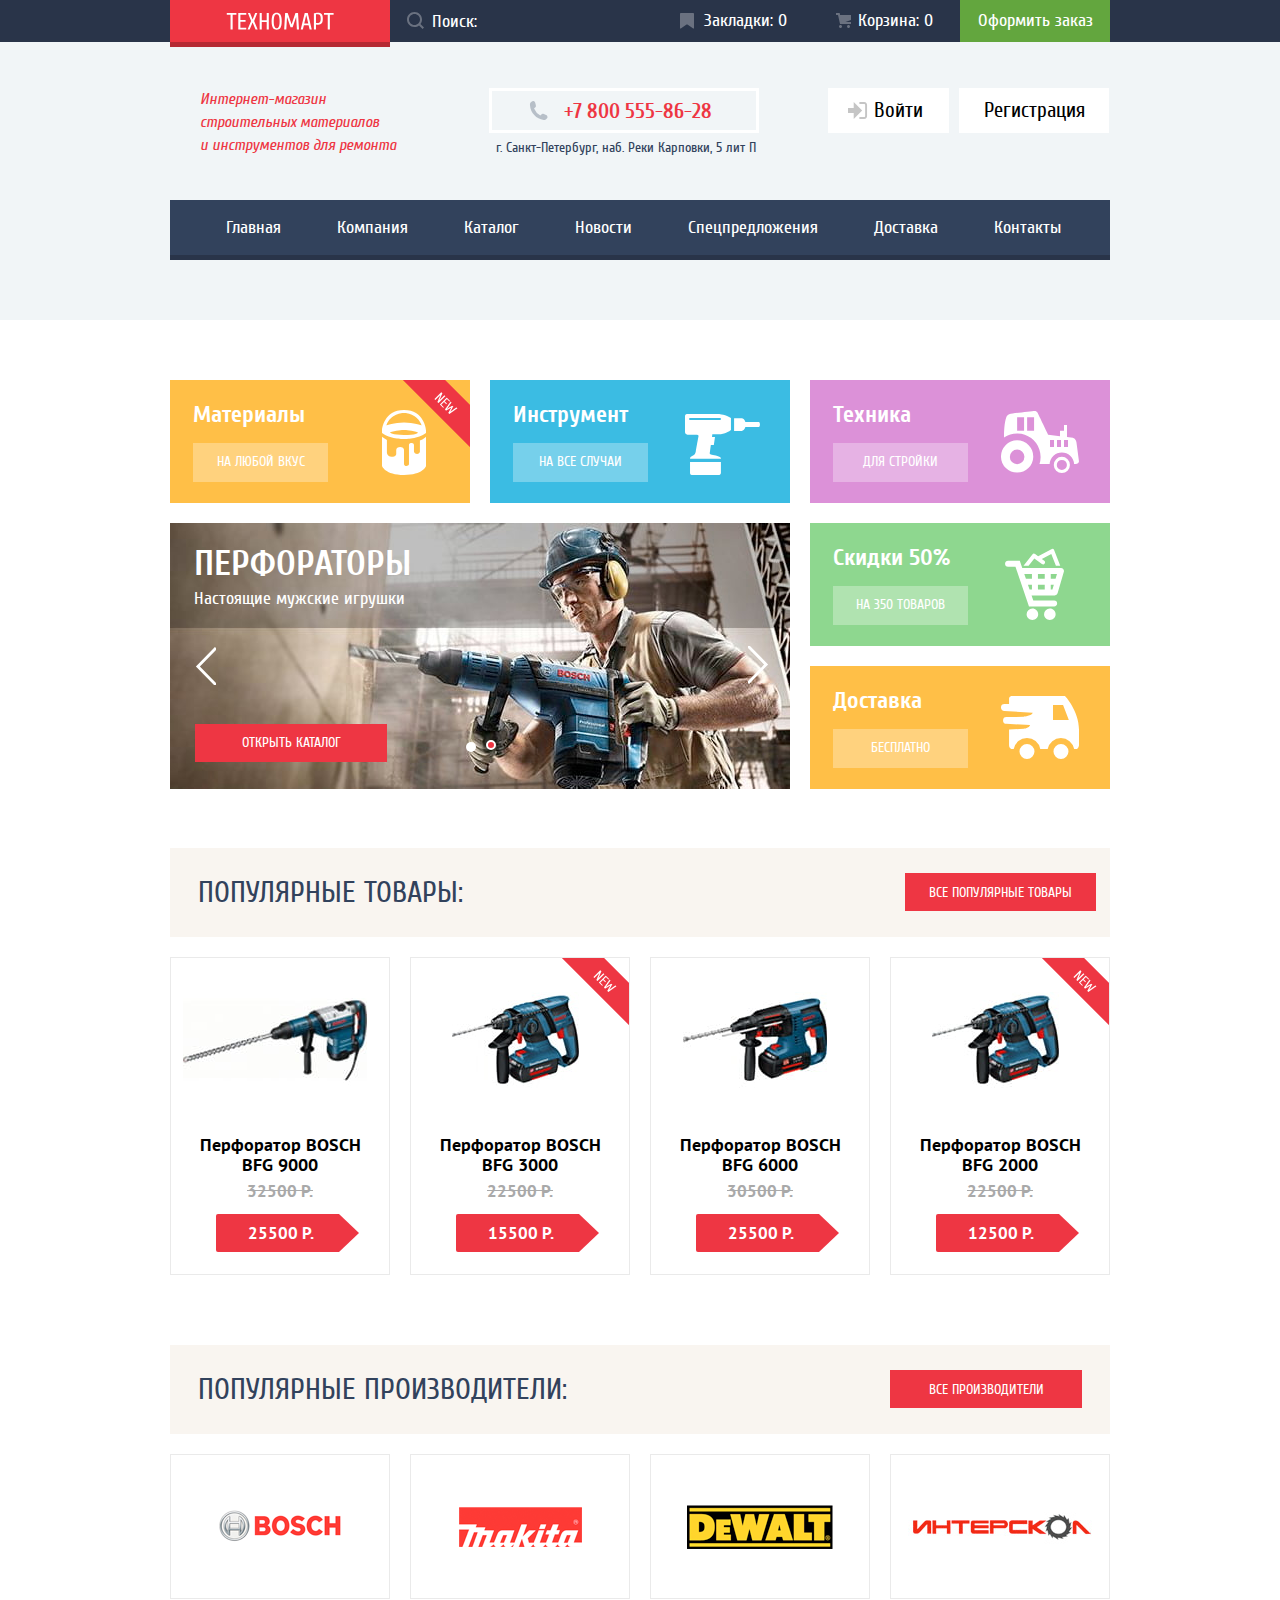
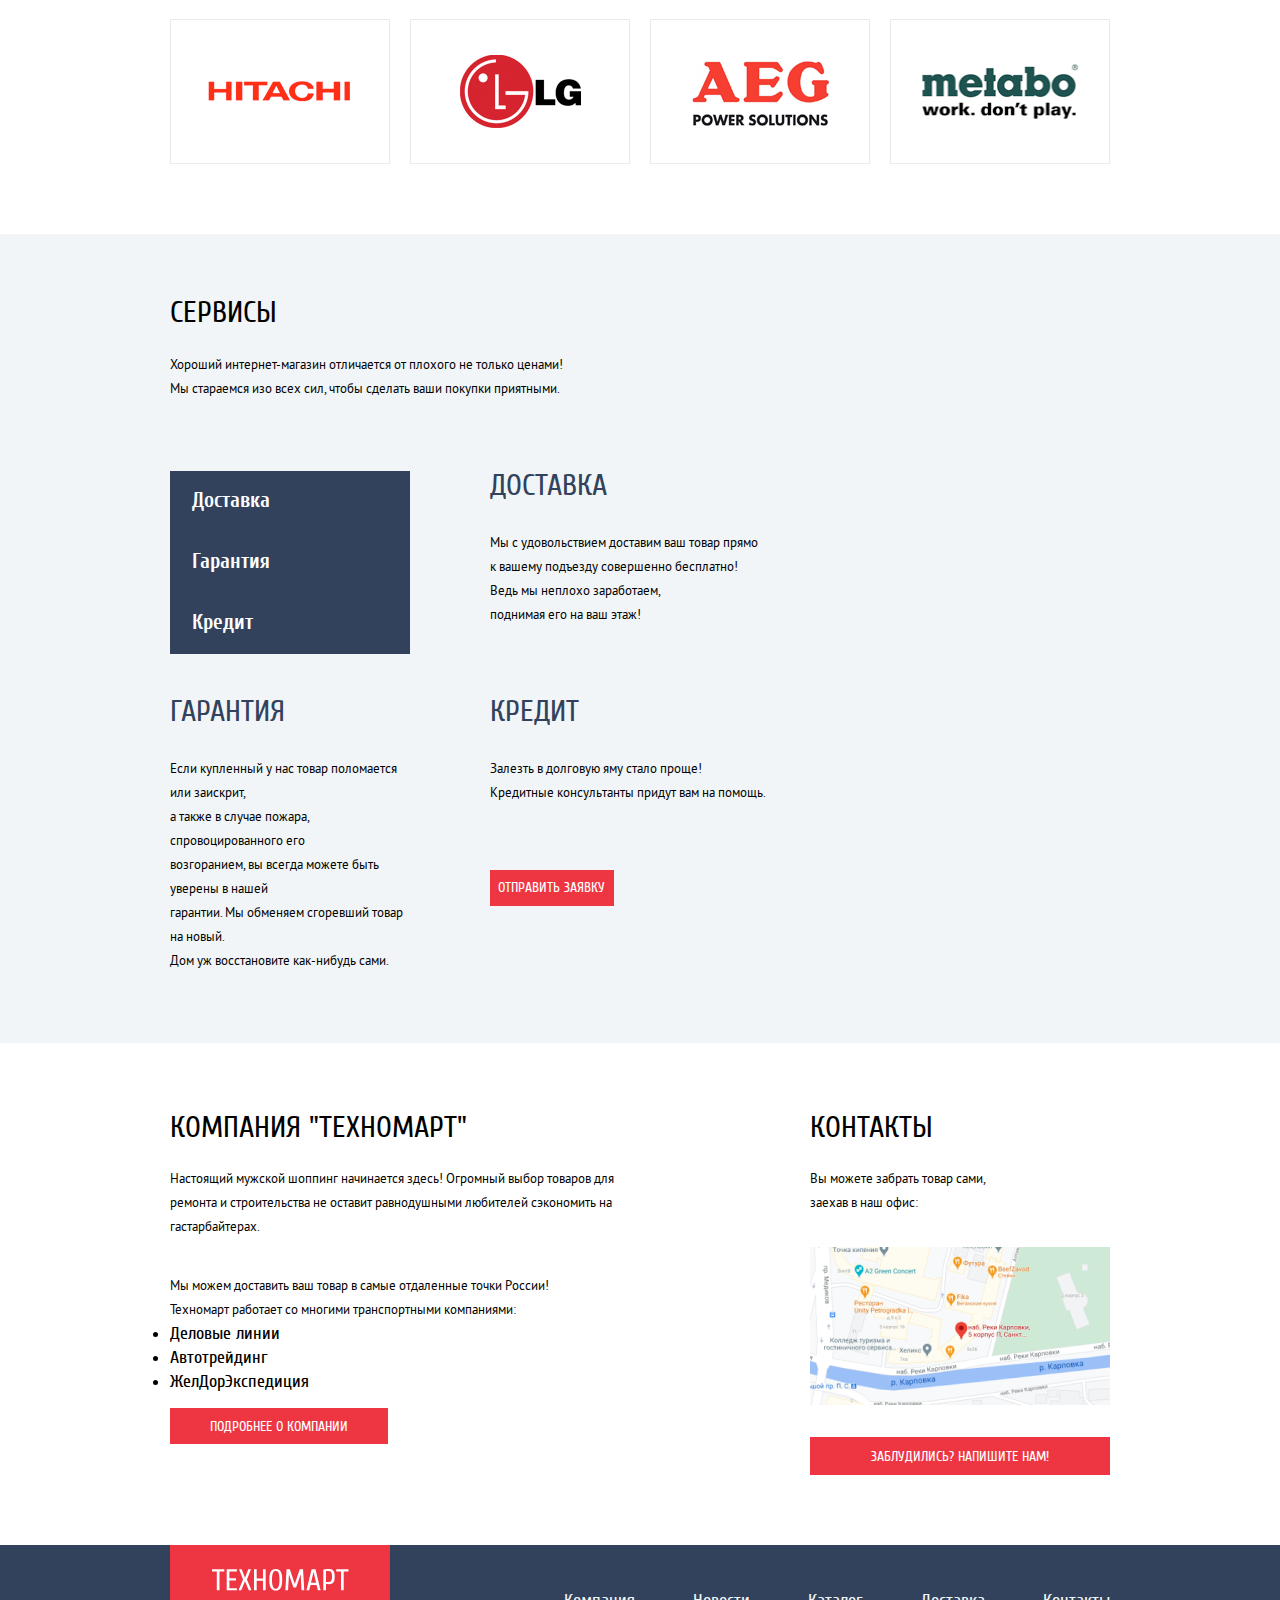
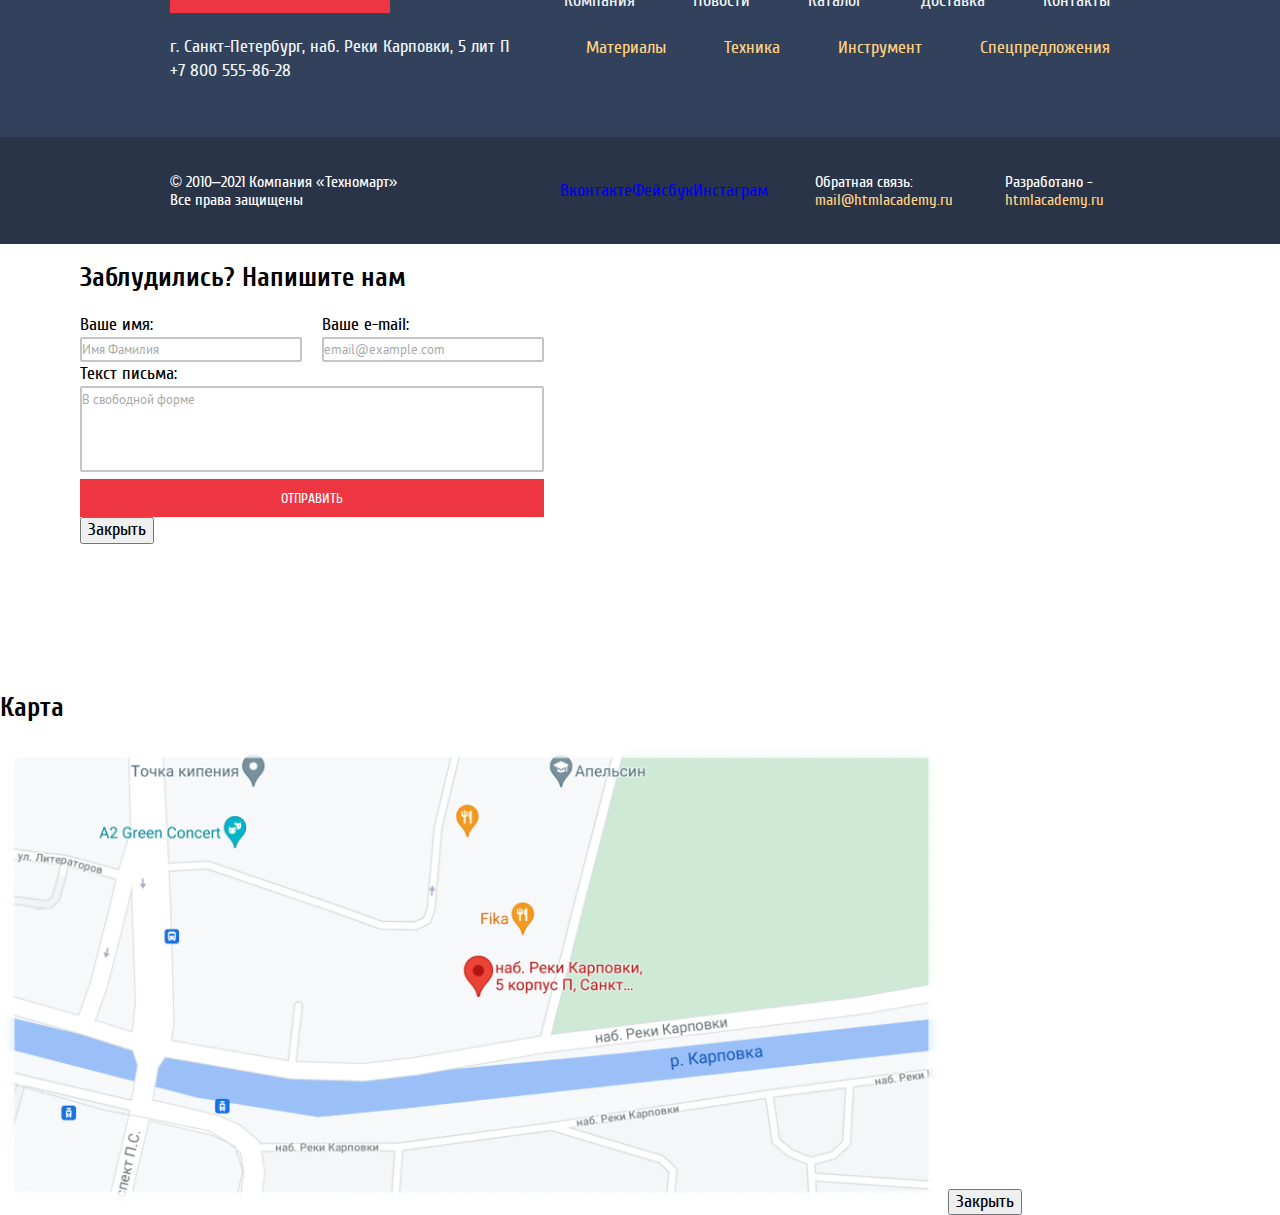
==== commit 32a202f4: "Выровнял по пиксел перфект до брендов" ====
--- a/index.html
+++ b/index.html
@@ -32,29 +32,28 @@
         </div>
       </div>
 
-      <div class="header-middle-bar">
-        <div class="main-header-middle">
-          <p class="main-desc">
-            <em>
-              Интернет-магазин<br/>
-              строительных материалов<br/>
-              и инструментов для ремонта
-            </em>
-          </p>
-          <div class="header-contact-info">
-            <a class="main-phone" href="tel:+78005558628">+7 800 555-86-28</a>
-            <p class="main-address">
-              г. Санкт-Петербург, наб. Реки Карповки, 5 лит П
-            </p>
-          </div>
-          <div class="header-login-button">
-            <a class="login-link" href="#">Войти</a>
+      <div class="main-header-middle">
+        <p class="main-desc">
+          <em>
+            Интернет-магазин<br/>
+            строительных материалов<br/>
+            и инструментов для ремонта
+          </em>
+        </p>
+        <div class="header-contact-info">
+          <a class="main-phone" href="tel:+78005558628">+7 800 555-86-28</a>
+          <p class="main-address">
+            г. Санкт-Петербург, наб. Реки Карповки, 5 лит П
+          </p>
+        </div>
+        <div class="header-login-button">
+          <a class="login-link" href="#">Войти
             <svg class="login-icon" width="20" height="17" fill="none" xmlns="http://www.w3.org/2000/svg">
               <path d="M14.17 8.5L5.7 0v6H0v5h5.71v6l8.46-8.5z" fill="#C5C5C5"/>
               <path d="M16.18 15.01h-4.79V17h4.79c2.07 0 2.86-1.81 2.88-3.03V3.03C19.04 1.8 18.26 0 16.18 0h-4.79v1.99h4.79c.8 0 .94.68.96 1.06v10.9c-.02.38-.16 1.06-.96 1.06z" fill="#C5C5C5"/>
             </svg>
-            <a class="register-link" href="#">Регистрация</a>
-          </div>
+          </a>
+          <a class="register-link" href="#">Регистрация</a>
         </div>
       </div>
 
@@ -91,10 +90,11 @@
       <section class="features container">
         <h2 class="features-header visually-hidden">Преимущества</h2>
         <ul class="features-list">
-          <li class="features-item icon-new">
+          <li class="features-item">
             <h3 class="features-item-header">Материалы</h3>
             <a href="#" class="features-item-link">На любой вкус</a>
             <span class="features-item-icon icon-paint"></span>
+            <span class="icon-new"></span>
           </li>
           <li class="features-item">
             <h3 class="features-item-header">Инструмент</h3>
@@ -107,7 +107,7 @@
             <span class="features-item-icon icon-tractor"></span>
           </li>
           <li class="features-item features-sales">
-            <h3 class="features-item-header">Скидка 50%</h3>
+            <h3 class="features-item-header">Скидки 50%</h3>
             <a href="#" class="features-item-link">На 350 товаров</a>
             <span class="features-item-icon icon-basket"></span>
           </li>
@@ -143,43 +143,46 @@
       </section>
 
       <section class="popular-products container">
-        <div class="popular-products-header-item">
+        <header class="popular-products-header-items">
           <h2 class="popular-products-header">Популярные товары:</h2>
           <a class="button button-popular-products" href="#">Все популярные товары</a>
-        </div>
+        </header>
         <ul class="popular-products-list">
           <li class="popular-products-item">
             <h3 class="popular-products-item-header">Перфоратор BOSCH<br/>BFG 9000</h3>
             <img class="popular-products-item-img" src="img/BOSCH-BFG-9000.jpg" width="184" height="164" alt="Перфоратор BOSCH BFG 9000 с длинным буром работающий от сети 220 В"/>
             <p class="popular-products-item-old-price">32500 Р.</p>
-            <p class="popular-products-item-new-price">25550 Р.</p>
-          </li>
-          <li class="popular-products-item icon-new">
+            <p class="popular-products-item-new-price">25500 Р.</p>
+            <span class="buy-perforator"></span>
+          </li>
+          <li class="popular-products-item">
             <h3 class="popular-products-item-header">Перфоратор BOSCH<br/>BFG 3000</h3>
-            <img class="popular-products-item-img" src="img/BOSCH-BFG-3000.jpg" width="127" height="112" alt="Перфоратор BOSCH BFG 3000 со средним сверлом работающий от аккумуляторной батареи"/>
+            <img class="popular-products-item-img" src="img/BOSCH-BFG-3000.jpg" width="184" height="164" alt="Перфоратор BOSCH BFG 3000 со средним сверлом работающий от аккумуляторной батареи"/>
             <p class="popular-products-item-old-price">22500 Р.</p>
             <p class="popular-products-item-new-price">15500 Р.</p>
+            <span class="icon-new"></span>
           </li>
           <li class="popular-products-item">
             <h3 class="popular-products-item-header">Перфоратор BOSCH<br/>BFG 6000</h3>
-            <img class="popular-products-item-img" src="img/BOSCH-BFG-6000.jpg" width="144" height="128" alt="Перфоратор BOSCH BFG 6000 с длинным сверлом работающий от аккумуляторной батареи"/>
+            <img class="popular-products-item-img" src="img/BOSCH-BFG-6000.jpg" width="184" height="164" alt="Перфоратор BOSCH BFG 6000 с длинным сверлом работающий от аккумуляторной батареи"/>
             <p class="popular-products-item-old-price">30500 Р.</p>
             <p class="popular-products-item-new-price">25500 Р.</p>
           </li>
-          <li class="popular-products-item icon-new">
+          <li class="popular-products-item">
             <h3 class="popular-products-item-header">Перфоратор BOSCH<br/>BFG 2000</h3>
-            <img class="popular-products-item-img" src="img/BOSCH-BFG-2000.jpg" width="127" height="112" alt="Перфоратор BOSCH BFG 2000 с маленьким сверлом работающий от аккумуляторной батареи"/>
+            <img class="popular-products-item-img" src="img/BOSCH-BFG-2000.jpg" width="184" height="164" alt="Перфоратор BOSCH BFG 2000 с маленьким сверлом работающий от аккумуляторной батареи"/>
             <p class="popular-products-item-old-price">22500 Р.</p>
             <p class="popular-products-item-new-price">12500 Р.</p>
+            <span class="icon-new"></span>
           </li>
         </ul>
       </section>
 
       <section class="popular-companies container">
-        <div class="popular-compamies-header-item">
+        <header class="popular-compamies-header-items">
           <h2 class="popular-companies-header">Популярные производители:</h2>
           <a class="button button-popular-companies" href="#">Все производители</a>
-        </div>
+        </header>
         <ul class="popular-companies-list">
           <li class="popular-companies-item">
             <a class="popular-companies-item-link" href="#">
--- a/css/style.css
+++ b/css/style.css
@@ -67,7 +67,6 @@
   --basic-modal-grey: #f1f1f1;
   --basic-border-grey: #eaeaea;
   --basic-dark-red: #ca2c37;
-
   --special-yellow: #ffbf47;
   --special-blue: #3bbce3;
   --special-purple: #dc91d8;
@@ -83,7 +82,6 @@
   --special-opacity-light-grey: rgba(197, 197, 197, 0.3);
   --special-opacity-black: rgba(0, 0, 0, 0.3);
   --special-beige: #e5e5e5;
-
   --main-active-nav: #1d2739;
   --logo-shadow: rgba(0, 0, 0, 0.24);
   --login-grey: #3d546f;
@@ -107,7 +105,6 @@
   font-weight: 400;
   color: var(--basic-black);
   background-color: var(--basic-white);
-
   min-height: 100%;
   display: grid;
   grid-template-rows: min-content 1fr min-content;
@@ -142,7 +139,7 @@
   display: grid;
   grid-template-rows: min-content 1fr min-content;
   background-color: var(--basic-background);
-  padding-bottom: 60px;
+  padding-bottom: 65px;
   margin-bottom: 60px;
 }
 
@@ -167,20 +164,20 @@
 }
 
 .main-header-logo-link {
-  display: flex;
-  justify-content: center;
-  align-items: center;
+  position: relative;
   width: 220px;
   height: 47px;
   background-color: var(--basic-red);
   box-shadow: inset 0 -5px 0 0 var(--logo-shadow);
 }
 
-.main-header-logo-link:hover {
-  cursor: pointer;
-}
-
-.main-header-logo-link:active {
+.main-header-logo-link img {
+  position: absolute;
+  left: 56px;
+  top: 12px;
+}
+
+a[href="index.html"].main-header-logo-link:active {
   background-color: var(--special-red);
 }
 
@@ -211,8 +208,8 @@
 
 .search-icon {
   position: absolute;
-  right: 235px;
-  top: 11px;
+  right: 236px;
+  top: 12px;
   opacity: 0.3;
   order: -1;
 }
@@ -226,34 +223,34 @@
   opacity: 1;
 }
 
-.bookmarks::before {
-  content: "";
-  width: 14px;
-  height: 16px;
-  background-image: url("../img/icon-bookmark.svg");
-  background-repeat: no-repeat;
-  background-position: 0 0;
-  margin-right: 9px;
-  opacity: 0.3;
-}
-
-.basket::before {
-  content: "";
-  width: 15px;
-  height: 15px;
-  background-image: url("../img/icon-cart.svg");
-  background-repeat: no-repeat;
-  background-position: 0 0;
-  margin-right: 8px;
-  opacity: 0.3;
-}
-
 .bookmarks,
 .basket {
+  position: relative;
   display: flex;
   justify-content: center;
   align-items: center;
   height: 42px;
+  padding: 0 0 0 20px;
+}
+
+.bookmarks::before {
+  content: url("../img/icon-bookmark.svg");
+  position: absolute;
+  width: 14px;
+  height: 16px;
+  top: 12px;
+  left: 20px;
+  opacity: 0.3;
+}
+
+.basket::before {
+  content: url("../img/icon-cart.svg");
+  position: absolute;
+  width: 15px;
+  height: 15px;
+  top: 11px;
+  left: 26px;
+  opacity: 0.3;
 }
 
 .bookmarks:hover::before,
@@ -291,8 +288,7 @@
 }
 
 .main-header-middle {
-  display: grid;
-  grid-template-columns: 1fr 1fr 1fr;
+  display: flex;
   width: 940px;
   margin: 0 auto 40px;
 }
@@ -302,7 +298,7 @@
   font-size: 16px;
   line-height: 23px;
   font-style: italic;
-  padding: 0 0 0 30px;
+  padding: 0 93px 0 30px;
   margin: 0;
 }
 
@@ -310,6 +306,7 @@
   display: flex;
   flex-direction: column;
   justify-content: flex-end;
+  margin-right: 69px;
 }
 
 .main-phone {
@@ -328,19 +325,19 @@
 }
 
 .main-phone::before {
-  content: "";
-  width: 19px;
+  content: url("../img/icon-phone.svg");
+  width: 18px;
   height: 19px;
-  background-image: url("../img/icon-phone.svg");
-  background-repeat: no-repeat;
-  background-position: 0 0;
-  margin-right: 16px;
+  position: relative;
+  left: -7px;
+  top: -1px;
+  padding: 0 10px 4px 0;
 }
 
 .main-address {
   font-size: 14px;
   color: var(--basic-blue);
-  padding: 0 0 0 5px;
+  padding: 0 0 0 7px;
   margin: 0;
 }
 
@@ -363,15 +360,16 @@
 }
 
 .login-link {
+  position: relative;
   width: 121px;
   text-align: center;
   margin-right: 10px;
 }
 
 .login-icon {
-  position: absolute;
-  left: 10px;
-  top: 13px;
+  order: -1;
+  position: relative;
+  left: -6px;
 }
 
 .register-link {
@@ -384,7 +382,7 @@
   color: var(--basic-red);
 }
 
-.login-link:hover + .login-icon path{
+.login-link:hover .login-icon path{
   fill: var(--login-grey);
 }
 
@@ -393,7 +391,7 @@
   color: var(--special-light-grey);
 }
 
-.login-link:active + .login-icon path {
+.login-link:active .login-icon path {
   fill: var(--special-light-grey);
 }
 
@@ -424,7 +422,7 @@
 .main-nav-item a {
   display: block;
   color: var(--basic-white);
-  padding: 16px 24px 15px 27px;
+  padding: 16px 26px 15px 30px;
 }
 
 .main-nav-item a:active {
@@ -446,8 +444,7 @@
   list-style: none;
   grid-template-columns: repeat(3, 1fr);
   grid-template-rows: repeat(3, 1fr);
-  column-gap: 20px;
-  row-gap: 20px;
+  gap: 20px;
   margin: 0 0 59px;
   padding: 0;
 }
@@ -483,6 +480,7 @@
 }
 
 .features-item {
+  position: relative;
   display: grid;
   grid-template-rows: 1fr 1fr;
   grid-template-columns: 160px 1fr;
@@ -492,10 +490,11 @@
   color: var(--basic-white);
 }
 
-.icon-new {
-  background-image: url("../img/catalog-new.png");
-  background-repeat: no-repeat;
-  background-position: right top;
+.icon-new::after {
+  content: url("../img/catalog-new.png");
+  position: absolute;
+  top: 0;
+  right: 0;
 }
 
 .features-item h3 {
@@ -540,13 +539,13 @@
 .icon-paint {
   background-image: url("../img/icon-paint.svg");
   background-repeat: no-repeat;
-  background-position: center center;
+  background-position: 52px 30px;
 }
 
 .icon-drill {
   background-image: url("../img/icon-drill.svg");
   background-repeat: no-repeat;
-  background-position: center center;
+  background-position: 35px 34px;
 }
 
 .icon-tractor {
@@ -558,7 +557,7 @@
 .icon-basket {
   background-image: url("../img/icon-basket.svg");
   background-repeat: no-repeat;
-  background-position: center center;
+  background-position: 35px 25px;
 }
 
 .icon-car{
@@ -570,11 +569,22 @@
 /* slider */
 
 .slider {
+  position: relative;
   width: 620px;
   height: 266px;
   grid-column: 1 / 3;
   grid-row: 2 / 4;
   color: var(--basic-white);
+}
+
+.slider::before {
+  content: "";
+  position: absolute;
+  width: 620px;
+  height: 104px;
+  background-color: rgba(0, 0, 0, 0.25);
+  top: 0;
+  z-index: -1;
 }
 
 .slide-drill {
@@ -695,11 +705,17 @@
   background-color: var(--basic-red);
   transform: translateY(3px);
 }
+
 /* index: popular-products and catalog: perforators */
 
-.popular-products {
-  display: grid;
-  grid-template-rows: 89px 1fr;
+.popular-products-header-items,
+.popular-compamies-header-items {
+  display: flex;
+  justify-content: space-between;
+  align-items: center;
+  background-color: var(--basic-light-grey);
+  padding: 0 14px 0 28px;
+  margin-bottom: 20px;
 }
 
 .popular-products-header,
@@ -714,16 +730,7 @@
 
 .button-popular-products {
   padding: 11px 24px 9px 24px;
-}
-
-.popular-products-header-item,
-.popular-compamies-header-item {
-  display: flex;
-  justify-content: space-between;
-  align-items: center;
-  background-color: var(--basic-light-grey);
-  padding: 0 14px 0 28px;
-  margin-bottom: 20px;
+  margin: 25px 0 26px;
 }
 
 .popular-products-list {
@@ -737,14 +744,33 @@
 
 .popular-products-item,
 .perforators-item {
-  display: grid;
-  grid-template-rows: 178px 43px min-content 38px;
-  justify-content: center;
+  position: relative;
+  /* display: grid;
+  grid-template-rows: 178px 43px min-content 38px; */
+  display: flex;
+  flex-direction: column;
+  justify-content: flex-start;
   align-items: center;
-  width: 220px;
-  height: 318px;
-  outline: 1px solid var(--basic-border-grey);
-  outline-offset: -1px;
+  width: 218px;
+  height: 316px;
+  border: 1px solid var(--basic-border-grey);
+  /* padding-right: 5px; */
+}
+
+.popular-products-item:hover {
+  box-shadow: 0px 4px 20px rgba(0, 0, 0, 0.15);
+}
+
+.popular-products-item:hover img{
+  display: none;
+}
+
+.popular-products-item:hover.buy-perforator {
+  display: flex;
+  flex-direction: row;
+  justify-content: flex-start;
+  align-items: center;
+
 }
 
 .popular-products-item h3,
@@ -762,7 +788,12 @@
 
 .popular-products-item-img,
 .perforators-item img {
+  width: 184px;
+  height: 164px;
   order: -1;
+  object-fit: scale-down;
+  margin-bottom: 13px;
+  padding-right: 10px;
 }
 
 .popular-products-item p,
@@ -789,13 +820,13 @@
   justify-content: center;
   align-items: center;
   justify-self: center;
+  position: relative;
   color: var(--basic-white);
   background-color: var(--basic-red);
   border-top-left-radius: 2px;
   border-bottom-left-radius: 2px;
-  margin: 0;
+  margin: 0 5px 0 0;
   padding: 10px 25px 10px 32px;
-  transform: translateX(-5px);
 }
 
 .popular-products-item-new-price::after,
@@ -804,7 +835,6 @@
   position: absolute;
   width: 0;
   height: 0;
-  padding: 0;
   border-top: 19px solid transparent;
   border-bottom: 19px solid transparent;
   border-left: 20px solid var(--basic-red);
@@ -814,6 +844,7 @@
 
 .button-popular-companies {
   padding: 11px 38px 9px 39px;
+  margin: 25px 14px 26px;
 }
 
 .popular-companies-list {
@@ -826,7 +857,7 @@
   padding: 0;
 }
 
-.popular-companies-item {
+.popular-companies-item-link {
   display: flex;
   justify-content: center;
   align-items: center;
@@ -836,15 +867,20 @@
   outline-offset: -1px;
 }
 
-.popular-companies-item:hover {
+.popular-companies-item-link:hover {
   filter: drop-shadow(0px 4px 20px rgba(0, 0, 0, 0.15));
 }
 
-.popular-companies-item:active {
+.popular-companies-item-link:active {
   opacity: 0.5;
   filter: drop-shadow(0px 4px 20px rgba(0, 0, 0, 0.15));
 }
 
+.popular-companies-item-link img {
+  /* width: 100%;
+  height: 100%; */
+  object-fit: contain;
+}
 
 /* Services */
 
@@ -1446,6 +1482,10 @@
   height: 318px;
 }
 
+.buy-perforator {
+  display: none;
+}
+
 .perforators-item-button-buy {
   font: inherit;
   font-size: 14px;
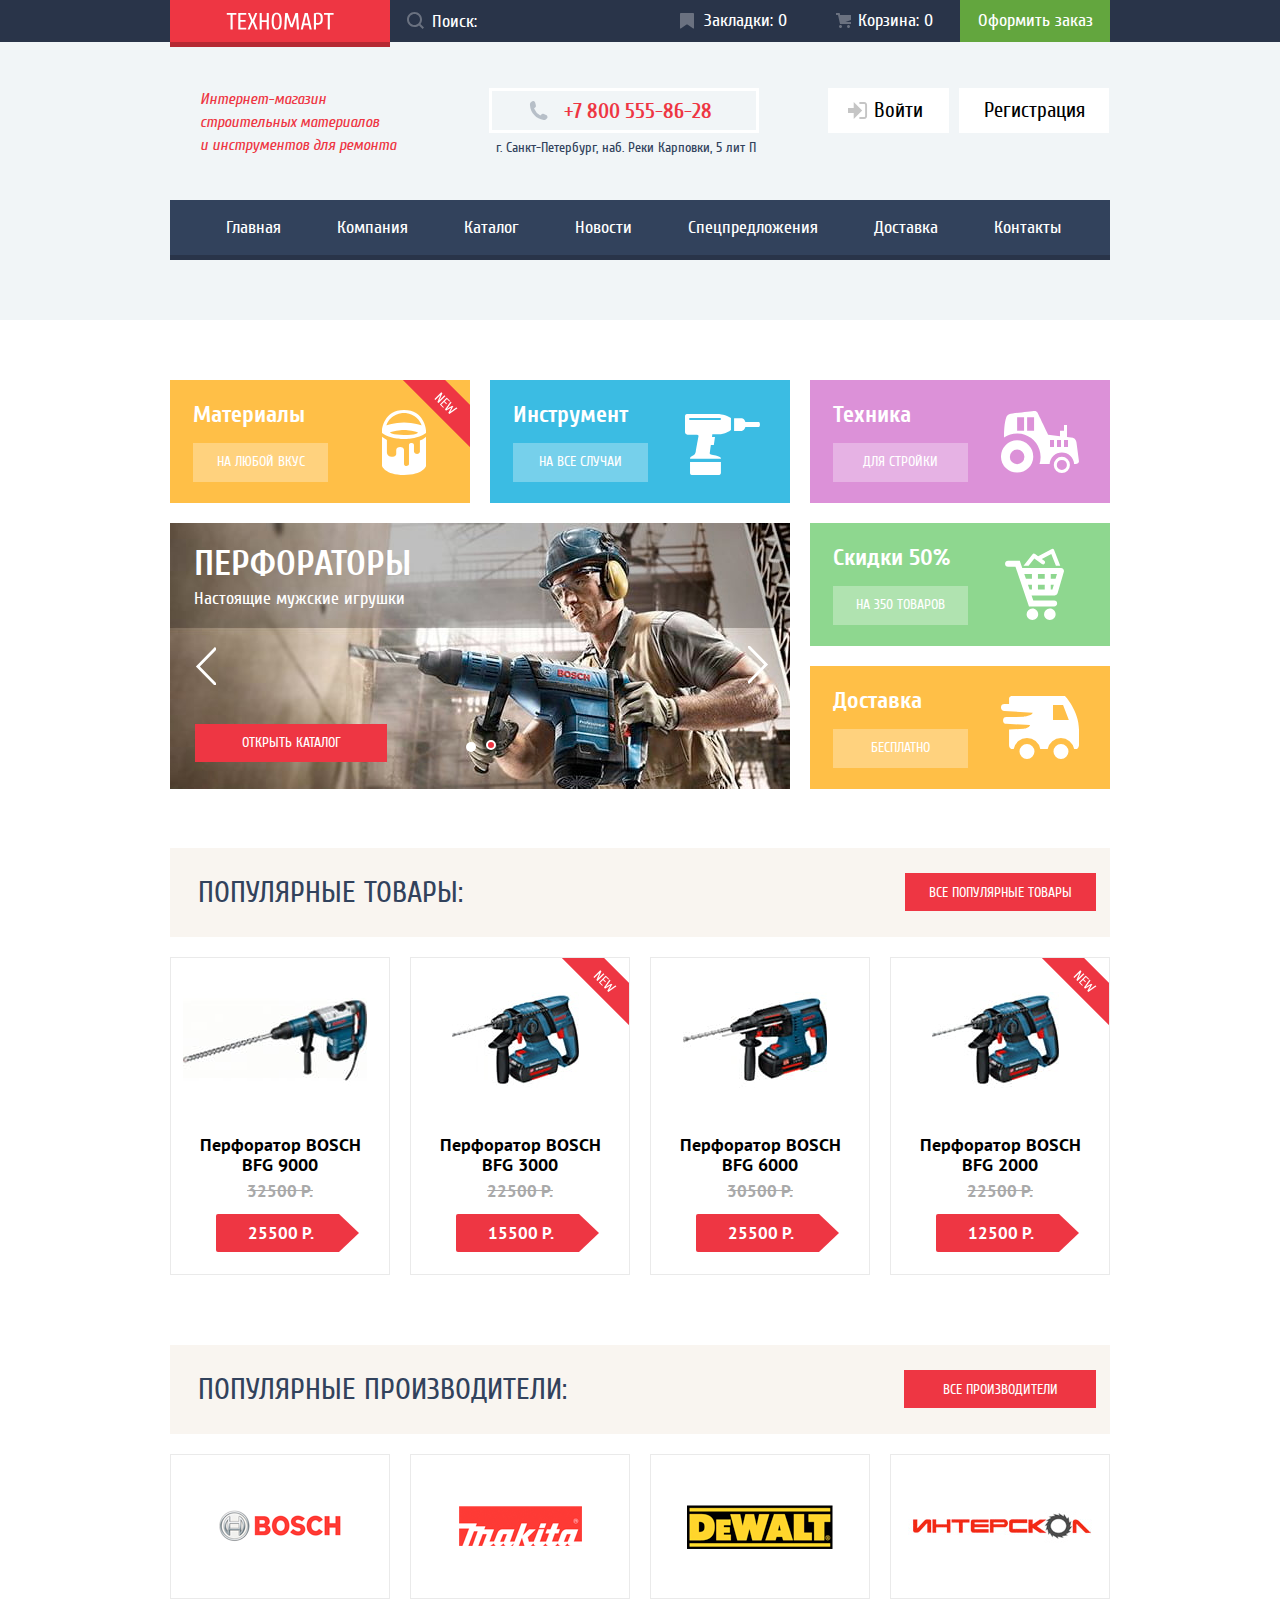
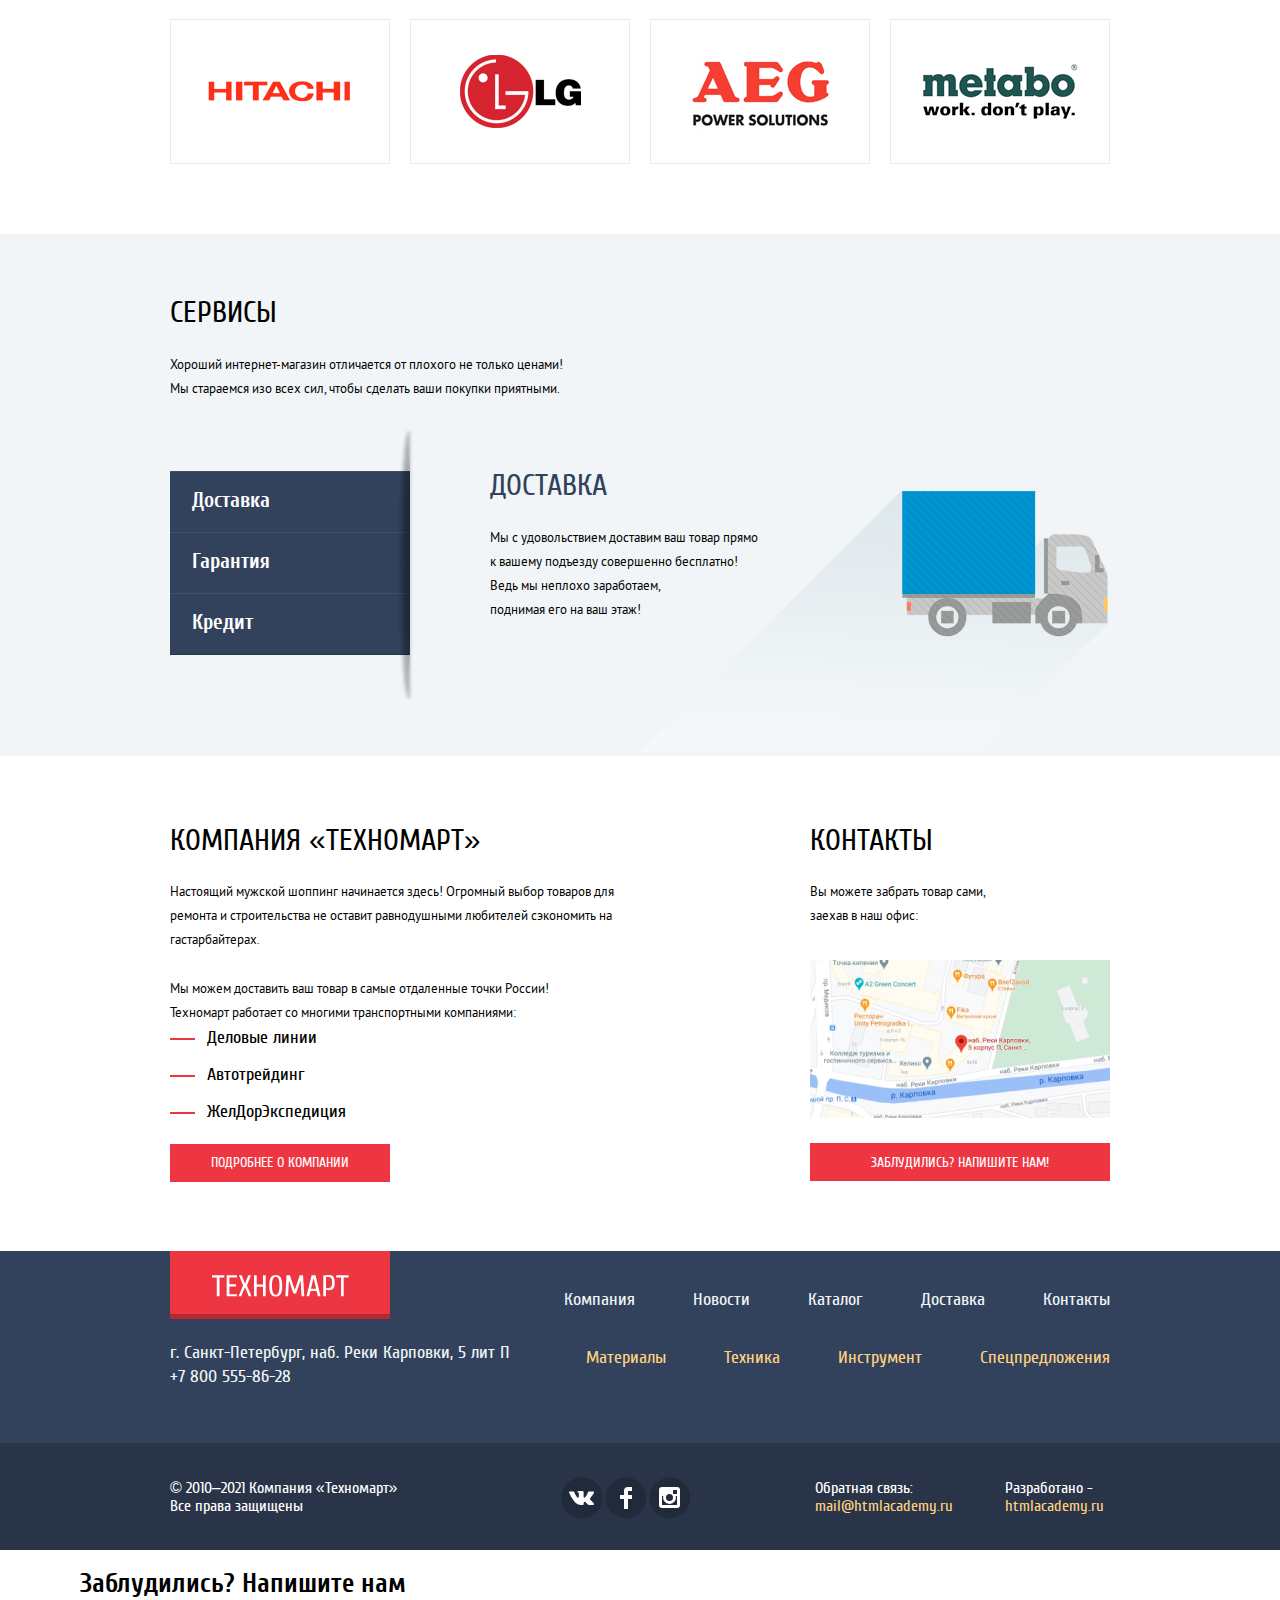
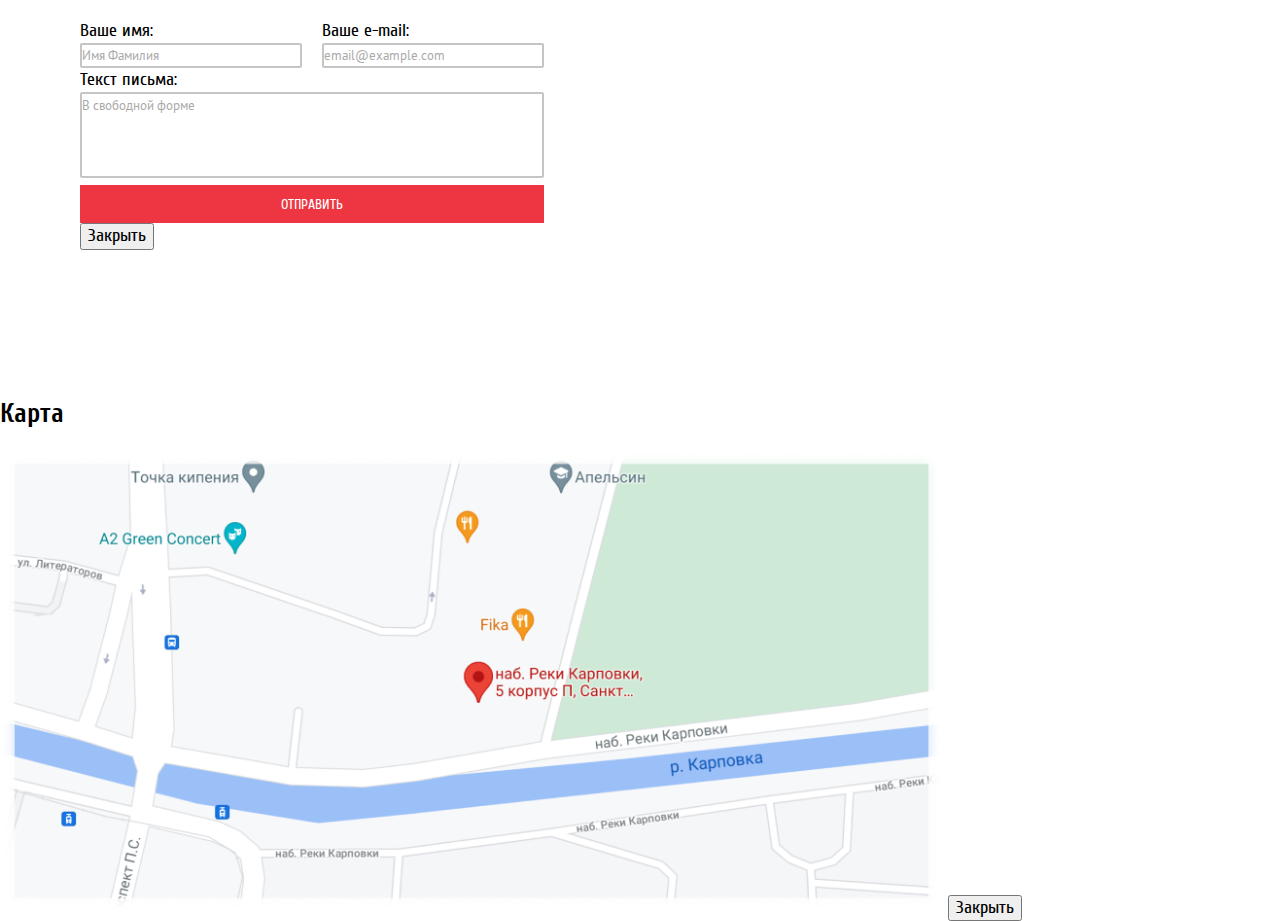
==== commit c80f1f83: "Закончил с index.html кроме модальных окон" ====
--- a/index.html
+++ b/index.html
@@ -90,11 +90,10 @@
       <section class="features container">
         <h2 class="features-header visually-hidden">Преимущества</h2>
         <ul class="features-list">
-          <li class="features-item">
+          <li class="features-item icon-new">
             <h3 class="features-item-header">Материалы</h3>
             <a href="#" class="features-item-link">На любой вкус</a>
             <span class="features-item-icon icon-paint"></span>
-            <span class="icon-new"></span>
           </li>
           <li class="features-item">
             <h3 class="features-item-header">Инструмент</h3>
@@ -151,29 +150,42 @@
           <li class="popular-products-item">
             <h3 class="popular-products-item-header">Перфоратор BOSCH<br/>BFG 9000</h3>
             <img class="popular-products-item-img" src="img/BOSCH-BFG-9000.jpg" width="184" height="164" alt="Перфоратор BOSCH BFG 9000 с длинным буром работающий от сети 220 В"/>
+            <div class="buy-perforator">
+              <button class="perforators-item-button-buy" type="button">Купить </button>
+              <button class="perforators-item-button-bookmark" type="button">В закладки</button>
+            </div>
             <p class="popular-products-item-old-price">32500 Р.</p>
             <p class="popular-products-item-new-price">25500 Р.</p>
-            <span class="buy-perforator"></span>
-          </li>
-          <li class="popular-products-item">
+          </li>
+          <li class="popular-products-item icon-new">
             <h3 class="popular-products-item-header">Перфоратор BOSCH<br/>BFG 3000</h3>
             <img class="popular-products-item-img" src="img/BOSCH-BFG-3000.jpg" width="184" height="164" alt="Перфоратор BOSCH BFG 3000 со средним сверлом работающий от аккумуляторной батареи"/>
+            <div class="buy-perforator">
+              <button class="perforators-item-button-buy" type="button">Купить </button>
+              <button class="perforators-item-button-bookmark" type="button">В закладки</button>
+            </div>
             <p class="popular-products-item-old-price">22500 Р.</p>
             <p class="popular-products-item-new-price">15500 Р.</p>
-            <span class="icon-new"></span>
           </li>
           <li class="popular-products-item">
             <h3 class="popular-products-item-header">Перфоратор BOSCH<br/>BFG 6000</h3>
             <img class="popular-products-item-img" src="img/BOSCH-BFG-6000.jpg" width="184" height="164" alt="Перфоратор BOSCH BFG 6000 с длинным сверлом работающий от аккумуляторной батареи"/>
+            <div class="buy-perforator">
+              <button class="perforators-item-button-buy" type="button">Купить </button>
+              <button class="perforators-item-button-bookmark" type="button">В закладки</button>
+            </div>
             <p class="popular-products-item-old-price">30500 Р.</p>
             <p class="popular-products-item-new-price">25500 Р.</p>
           </li>
-          <li class="popular-products-item">
+          <li class="popular-products-item icon-new">
             <h3 class="popular-products-item-header">Перфоратор BOSCH<br/>BFG 2000</h3>
             <img class="popular-products-item-img" src="img/BOSCH-BFG-2000.jpg" width="184" height="164" alt="Перфоратор BOSCH BFG 2000 с маленьким сверлом работающий от аккумуляторной батареи"/>
+            <div class="buy-perforator">
+              <button class="perforators-item-button-buy" type="button">Купить </button>
+              <button class="perforators-item-button-bookmark" type="button">В закладки</button>
+            </div>
             <p class="popular-products-item-old-price">22500 Р.</p>
             <p class="popular-products-item-new-price">12500 Р.</p>
-            <span class="icon-new"></span>
           </li>
         </ul>
       </section>
@@ -186,42 +198,42 @@
         <ul class="popular-companies-list">
           <li class="popular-companies-item">
             <a class="popular-companies-item-link" href="#">
-              <img class="popular-companies-item-img" src="img/bosch.png" width="126" height="37" alt="Логотип компании Bosch"/>
-            </a>
-          </li>
-          <li class="popular-companies-item">
-            <a class="popular-companies-item-link" href="#">
-              <img class="popular-companies-item-img" src="img/Makita.png" width="123" height="40" alt="Логотип компании Makita"/>
-            </a>
-          </li>
-          <li class="popular-companies-item">
-            <a class="popular-companies-item-link" href="#">
-              <img class="popular-companies-item-img" src="img/DeWALT.png" width="146" height="44" alt="Логотип компании DeWALT"/>
-            </a>
-          </li>
-          <li class="popular-companies-item">
-            <a class="popular-companies-item-link" href="#">
-              <img class="popular-companies-item-img" src="img/interskol.png" width="200" height="76" alt="Логотип компании Интерскол"/>
-            </a>
-          </li>
-          <li class="popular-companies-item">
-            <a class="popular-companies-item-link" href="#">
-              <img class="popular-companies-item-img" src="img/Hitachi.png" width="169" height="31" alt="Логотип компании Hitachi"/>
-            </a>
-          </li>
-          <li class="popular-companies-item">
-            <a class="popular-companies-item-link" href="#">
-              <img class="popular-companies-item-img" src="img/LG.png" width="121" height="73" alt="Логотип компании LG"/>
-            </a>
-          </li>
-          <li class="popular-companies-item">
-            <a class="popular-companies-item-link" href="#">
-              <img class="popular-companies-item-img" src="img/AEG.png" width="151" height="98" alt="Логотип компании AEG"/>
-            </a>
-          </li>
-          <li class="popular-companies-item">
-            <a class="popular-companies-item-link" href="#">
-              <img class="popular-companies-item-img" src="img/Metabo.png" width="206" height="73" alt="Логотип компании Metabo"/>
+              <img class="popular-companies-item-img" src="img/bosch.png" width="218" height="143" alt="Логотип компании Bosch"/>
+            </a>
+          </li>
+          <li class="popular-companies-item">
+            <a class="popular-companies-item-link" href="#">
+              <img class="popular-companies-item-img" src="img/Makita.png" width="218" height="143" alt="Логотип компании Makita"/>
+            </a>
+          </li>
+          <li class="popular-companies-item">
+            <a class="popular-companies-item-link" href="#">
+              <img class="popular-companies-item-img" src="img/DeWALT.png" width="218" height="143" alt="Логотип компании DeWALT"/>
+            </a>
+          </li>
+          <li class="popular-companies-item">
+            <a class="popular-companies-item-link" href="#">
+              <img class="popular-companies-item-img" src="img/interskol.png" width="218" height="143" alt="Логотип компании Интерскол"/>
+            </a>
+          </li>
+          <li class="popular-companies-item">
+            <a class="popular-companies-item-link" href="#">
+              <img class="popular-companies-item-img" src="img/Hitachi.png" width="218" height="143" alt="Логотип компании Hitachi"/>
+            </a>
+          </li>
+          <li class="popular-companies-item">
+            <a class="popular-companies-item-link" href="#">
+              <img class="popular-companies-item-img" src="img/LG.png" width="218" height="143" alt="Логотип компании LG"/>
+            </a>
+          </li>
+          <li class="popular-companies-item">
+            <a class="popular-companies-item-link" href="#">
+              <img class="popular-companies-item-img" src="img/AEG.png" width="218" height="143" alt="Логотип компании AEG"/>
+            </a>
+          </li>
+          <li class="popular-companies-item">
+            <a class="popular-companies-item-link" href="#">
+              <img class="popular-companies-item-img" src="img/Metabo.png" width="218" height="143" alt="Логотип компании Metabo"/>
             </a>
           </li>
         </ul>
@@ -247,7 +259,7 @@
               </li>
             </ul>
 
-            <div class="services-delivery">
+            <div class="services-delivery current-service">
               <h3 class="services-header services-delivery-header">Доставка</h3>
               <p class="services-desc">
                 Мы с удовольствием доставим ваш товар прямо<br/>
@@ -257,9 +269,7 @@
               </p>
             </div>
             <div class="services-guarantee">
-              <h3 class="services-header services-guarantee-header">
-                Гарантия
-              </h3>
+              <h3 class="services-header services-guarantee-header">Гарантия</h3>
               <p class="services-desc">
                 Если купленный у нас товар поломается или заискрит,<br/>
                 а также в случае пожара, спровоцированного его<br/>
@@ -270,7 +280,7 @@
             </div>
             <div class="services-credit">
               <h3 class="services-header services-credit-header">Кредит</h3>
-              <p class="services-desc">
+              <p class="services-desc services-desc-credit">
                 Залезть в долговую яму стало проще!<br/>
                 Кредитные консультанты придут вам на помощь.
               </p>
@@ -282,7 +292,7 @@
 
       <div class="about-contacts-grid container">
         <section class="about-us">
-          <h2 class="about-us-header">Компания "Техномарт"</h2>
+          <h2 class="about-us-header">Компания &laquo;Техномарт&raquo;</h2>
           <p class="about-us-desc">
             Настоящий мужской шоппинг начинается здесь! Огромный выбор товаров
             для ремонта и строительства не оставит равнодушными любителей
@@ -379,13 +389,28 @@
             <h2 class="social-header visually-hidden">Давайте дружить!</h2>
             <ul class="social-list">
               <li class="social-item">
-                <a class="social-item-link" href="#">Вконтакте</a>
+                <a href="#" class="social-item-link">
+                  <svg width="44" height="44" fill="none" xmlns="http://www.w3.org/2000/svg">
+                    <path fill-rule="evenodd" clip-rule="evenodd" d="M22.16 1.48c11.5 0 20.8 9.1 20.8 20.34 0 11.23-9.3 20.33-20.8 20.33-11.49 0-20.8-9.1-20.8-20.33 0-11.23 9.31-20.34 20.8-20.34z" fill="#212A3A"/>
+                    <path d="M24.54 25.73c.92-.3 2.1 1.91 3.35 2.75.95.64 1.67.5 1.67.5l3.34-.04s1.75-.1.92-1.46c-.07-.11-.48-1-2.49-2.83-2.1-1.92-1.8-1.6.72-4.92 1.53-2.02 2.15-3.25 1.96-3.78-.19-.5-1.32-.37-1.32-.37l-3.77.03c-.36 0-.67.1-.82.48 0 0-.6 1.56-1.39 2.89-1.67 2.8-2.34 2.95-2.62 2.77-.64-.4-.48-1.63-.48-2.5 0-2.71.42-3.84-.81-4.14-.41-.1-.71-.16-1.76-.17-1.34-.02-2.48 0-3.12.31-.43.21-.76.67-.56.7.25.03.8.14 1.11.54.39.52.37 1.68.37 1.68s.22 3.2-.52 3.6c-.5.27-1.2-.29-2.7-2.83-.76-1.3-1.34-2.74-1.34-2.74s-.1-.27-.3-.41c-.25-.18-.59-.23-.59-.23l-3.57.02s-.54.01-.74.24c-.17.2-.01.63-.01.63s2.8 6.45 5.97 9.7c2.9 2.98 6.21 2.79 6.21 2.79h1.5s.45-.05.68-.3c.22-.22.21-.64.21-.64s-.03-1.98.9-2.27z" fill="#fff"/>
+                  </svg>
+                </a>
               </li>
               <li class="social-item">
-                <a class="social-item-link" href="#">Фейсбук</a>
+                <a class="social-item-link" href="#">
+                  <svg width="44" height="44" fill="none" xmlns="http://www.w3.org/2000/svg">
+                    <path fill-rule="evenodd" clip-rule="evenodd" d="M21.9 1.5a20.3 20.3 0 110 40.6 20.3 20.3 0 010-40.6z" fill="#212A3A"/>
+                    <path d="M28 15v-4h-4a4 4 0 00-4 4v4h-4v4h4v10h4V23h4v-4h-4v-4h4z" fill="#fff"/>
+                  </svg>
+                </a>
               </li>
               <li class="social-item">
-                <a class="social-item-link" href="#">Инстаграм</a>
+                <a class="social-item-link" href="#">
+                  <svg width="44" height="44" fill="none" xmlns="http://www.w3.org/2000/svg">
+                    <path fill-rule="evenodd" clip-rule="evenodd" d="M21.9 1.48a20.33 20.33 0 110 40.67 20.33 20.33 0 010-40.67z" fill="#212A3A"/>
+                    <path fill-rule="evenodd" clip-rule="evenodd" d="M14 11h15a3 3 0 013 3v15a3 3 0 01-3 3H14a3 3 0 01-3-3V14a3 3 0 013-3zm11 10.5a3.5 3.5 0 10-7 0 3.5 3.5 0 007 0zM14 29v-9h1.18a6.5 6.5 0 1012.64 0H29v9H14zm11-11h4v-4h-4v4z" fill="#fff"/>
+                  </svg>
+                </a>
               </li>
             </ul>
           </section>
--- a/css/style.css
+++ b/css/style.css
@@ -74,14 +74,15 @@
   --special-light-green: #5fbb2d;
   --special-grey: #f3f7f9;
   --special-light-grey: #c5c5c5;
-  --special-dark-blue: #212a3a;
   --special-red: #ba2732;
   --special-dark-blue: #161d29;
   --special-white: rgba(255, 255, 255, 0.5);
   --special-opacity-white: rgba(255, 255, 255, 0.3);
   --special-opacity-light-grey: rgba(197, 197, 197, 0.3);
   --special-opacity-black: rgba(0, 0, 0, 0.3);
+  --special-hover-black: rgba(0, 0, 0, 0.15);
   --special-beige: #e5e5e5;
+  --special-dark-green: #367315;
   --main-active-nav: #1d2739;
   --logo-shadow: rgba(0, 0, 0, 0.24);
   --login-grey: #3d546f;
@@ -745,8 +746,6 @@
 .popular-products-item,
 .perforators-item {
   position: relative;
-  /* display: grid;
-  grid-template-rows: 178px 43px min-content 38px; */
   display: flex;
   flex-direction: column;
   justify-content: flex-start;
@@ -754,23 +753,34 @@
   width: 218px;
   height: 316px;
   border: 1px solid var(--basic-border-grey);
-  /* padding-right: 5px; */
 }
 
 .popular-products-item:hover {
-  box-shadow: 0px 4px 20px rgba(0, 0, 0, 0.15);
+  box-shadow: 0px 4px 20px var(--special-hover-black);
 }
 
 .popular-products-item:hover img{
   display: none;
 }
 
-.popular-products-item:hover.buy-perforator {
-  display: flex;
-  flex-direction: row;
-  justify-content: flex-start;
+.buy-perforator {
+  display: none;
+}
+
+.buy-perforator button {
+  width: 135px;
+  height: 38px;
+}
+
+.popular-products-item:hover .buy-perforator {
+  display: flex;
+  flex-direction: column;
+  justify-content: center;
   align-items: center;
-
+  width: 184px;
+  height: 164px;
+  order: -1;
+  margin-bottom: 15px;
 }
 
 .popular-products-item h3,
@@ -844,7 +854,7 @@
 
 .button-popular-companies {
   padding: 11px 38px 9px 39px;
-  margin: 25px 14px 26px;
+  margin: 25px 0 26px;
 }
 
 .popular-companies-list {
@@ -861,25 +871,22 @@
   display: flex;
   justify-content: center;
   align-items: center;
-  width: 220px;
-  height: 145px;
-  outline: 1px solid var(--basic-border-grey);
-  outline-offset: -1px;
+  width: 218px;
+  height: 143px;
+  border: 1px solid var(--basic-border-grey);
 }
 
 .popular-companies-item-link:hover {
-  filter: drop-shadow(0px 4px 20px rgba(0, 0, 0, 0.15));
+  box-shadow: 0px 4px 20px var(--special-hover-black);
 }
 
 .popular-companies-item-link:active {
   opacity: 0.5;
-  filter: drop-shadow(0px 4px 20px rgba(0, 0, 0, 0.15));
+  box-shadow: 0px 4px 20px var(--special-hover-black);
 }
 
 .popular-companies-item-link img {
-  /* width: 100%;
-  height: 100%; */
-  object-fit: contain;
+  object-fit: scale-down;
 }
 
 /* Services */
@@ -887,6 +894,7 @@
 .services {
   background-color: var(--basic-background);
   margin-bottom: 70px;
+  height: 522px;
 }
 
 .services-header {
@@ -916,18 +924,28 @@
 }
 
 .services-list {
+  position: relative;
   list-style: none;
   margin: 0;
   padding: 0;
 }
 
+.services-list::after {
+  content: url("../img/Object.png");
+  position: absolute;
+  top: -50px;
+  left: 226px;
+}
+
 .services-item {
+  box-sizing: border-box;
   width: 240px;
   height: 61px;
   font-size: 21px;
   line-height: 30px;
   font-weight: 700;
   background-color: var(--basic-blue);
+  box-shadow: 0px 1px 0px #293449, inset 0px 1px 0px #405069;
 }
 
 .services-item a {
@@ -948,15 +966,62 @@
   color: var(--basic-blue);
 }
 
+.services-delivery,
+.services-guarantee,
+.services-credit {
+  display: none;
+}
+
+.current-service {
+  display: block;
+}
+
+.services-delivery,
+.services-guarantee,
+.services-credit{
+  position: relative;
+}
+
+.services-delivery::after {
+  content: url("../img/delivery.png");
+  position: absolute;
+  top: 20px;
+  left: 150px;
+}
+
+.services-guarantee::after {
+  content: url("../img/guarantee.png");
+  position: absolute;
+  top: -5px;
+  left: 240px;
+}
+
+.services-credit::after {
+  content: url("../img/credit.png");
+  position: absolute;
+  top: -3px;
+  left: 165px;
+}
+
 .services-delivery-header,
 .services-guarantee-header,
 .services-credit-header {
   color: var(--basic-blue);
-  padding: 0 0 30px;
+  padding: 0 0 25px;
+}
+
+.services-desc-credit {
+  margin-bottom: 26px;
 }
 
 .button-service-credit {
-  padding: 10px 9px 10px 8px;
+  display: flex;
+  width: 195px;
+  height: 38px;
+  justify-content: center;
+  align-items: center;
+  border-radius: 3px;
+  /* margin-bottom: 43px; */
 }
 
 /* about-contacts-grid */
@@ -965,7 +1030,7 @@
   display: grid;
   grid-template-columns: 460px 300px;
   column-gap: 180px;
-  margin-bottom: 70px;
+  margin-bottom: 69px;
 }
 
 /* about-us */
@@ -987,25 +1052,47 @@
   line-height: 24px;
   font-weight: 400;
   color: var(--basic-black);
-  padding: 0;
 }
 
 .about-us-desc {
-  display: block;
-  margin: 0 0 35px;
+  margin: 0 0 25px;
+  padding: 0;
 }
 
 .about-us-partners-text {
   margin: 0;
+  padding: 0;
 }
 
 .about-us-partners-list {
-  margin: 0 0 20px;
-  padding: 0;
+  list-style: none;
+  margin: 0 0 8px;
+  padding: 0;
+}
+
+.about-us-partners-item {
+  position: relative;
+  padding-left: 37px;
+  padding-bottom: 12px;
+  padding-top: 1px;
+}
+
+.about-us-partners-item::before {
+  content: "";
+  position: absolute;
+  width: 25px;
+  height: 2px;
+  background-color: var(--basic-red);
+  top: 13px;
+  left: 0;
 }
 
 .button-about-us {
-  padding: 11px 40px 9px;
+  display: flex;
+  width: 220px;
+  height: 38px;
+  justify-content: center;
+  align-items: center;
 }
 
 /* contacts */
@@ -1034,12 +1121,13 @@
 .contacts-map {
   display: block;
   padding: 0;
-  margin: 0 0 25px;
+  margin: 0 0 18px;
 }
 
 .button-contacts {
   width: 300px;
   padding: 11px 0 9px;
+  cursor: pointer;
 }
 
 /* footer */
@@ -1063,6 +1151,7 @@
   width: 220px;
   height: 68px;
   background-color: var(--basic-red);
+  box-shadow: inset 0 -5px 0 0 var(--logo-shadow);
 }
 
 .footer-nav-logo-link:hover {
@@ -1078,7 +1167,7 @@
   align-items: flex-end;
   list-style: none;
   margin: 0 0 0 auto;
-  padding: 0;
+  padding: 0 0 7px;
 }
 
 .footer-nav-item:not(:last-child),
@@ -1106,7 +1195,7 @@
   display: flex;
   list-style: none;
   margin: 0 0 0 auto;
-  padding: 0;
+  padding: 7px 0 0 0;
 }
 
 .contacts-and-features-link {
@@ -1150,8 +1239,12 @@
   width: 135px;
   display: flex;
   list-style: none;
-  margin: 0;
-  padding: 0;
+  margin: 10px 0 0 0;
+  padding: 0;
+}
+
+.social-item:hover path:first-child {
+  fill: var(--basic-red);
 }
 
 .feedback {
@@ -1482,18 +1575,29 @@
   height: 318px;
 }
 
-.buy-perforator {
-  display: none;
-}
-
 .perforators-item-button-buy {
+  position: relative;
   font: inherit;
   font-size: 14px;
   line-height: 18px;
   color: var(--basic-white);
   background-color: var(--basic-green);
   border: none;
+  border-radius: 2px;
   text-transform: uppercase;
+  margin-bottom: 10px;
+  padding: 0 0 2px 10px;
+  box-shadow: inset 0 -3px 0 0 var(--special-dark-green);
+}
+
+.perforators-item-button-buy::before {
+  content: url("../img/icon-cart.svg");
+  position: absolute;
+  width: 15px;
+  height: 15px;
+  opacity: 0.3;
+  top: 9px;
+  left: 28px;
 }
 
 .perforators-item-button-buy:hover {
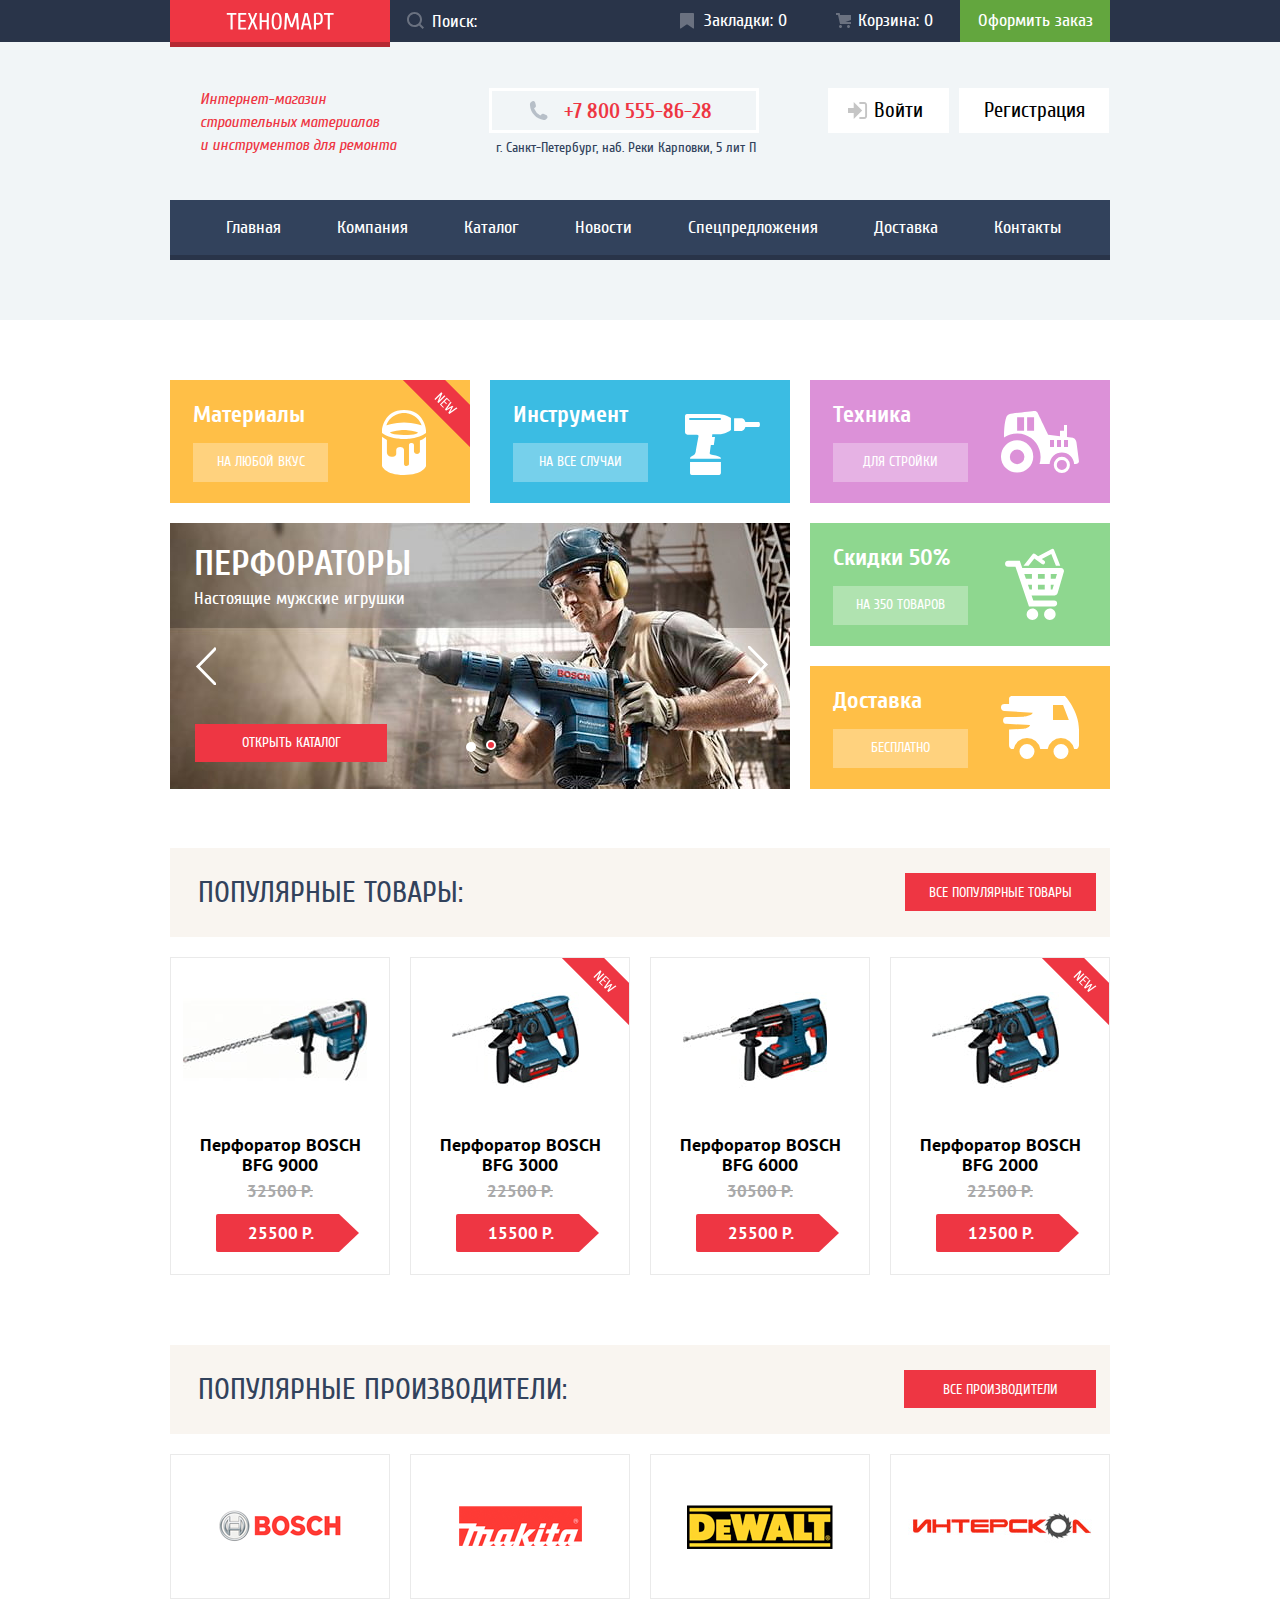
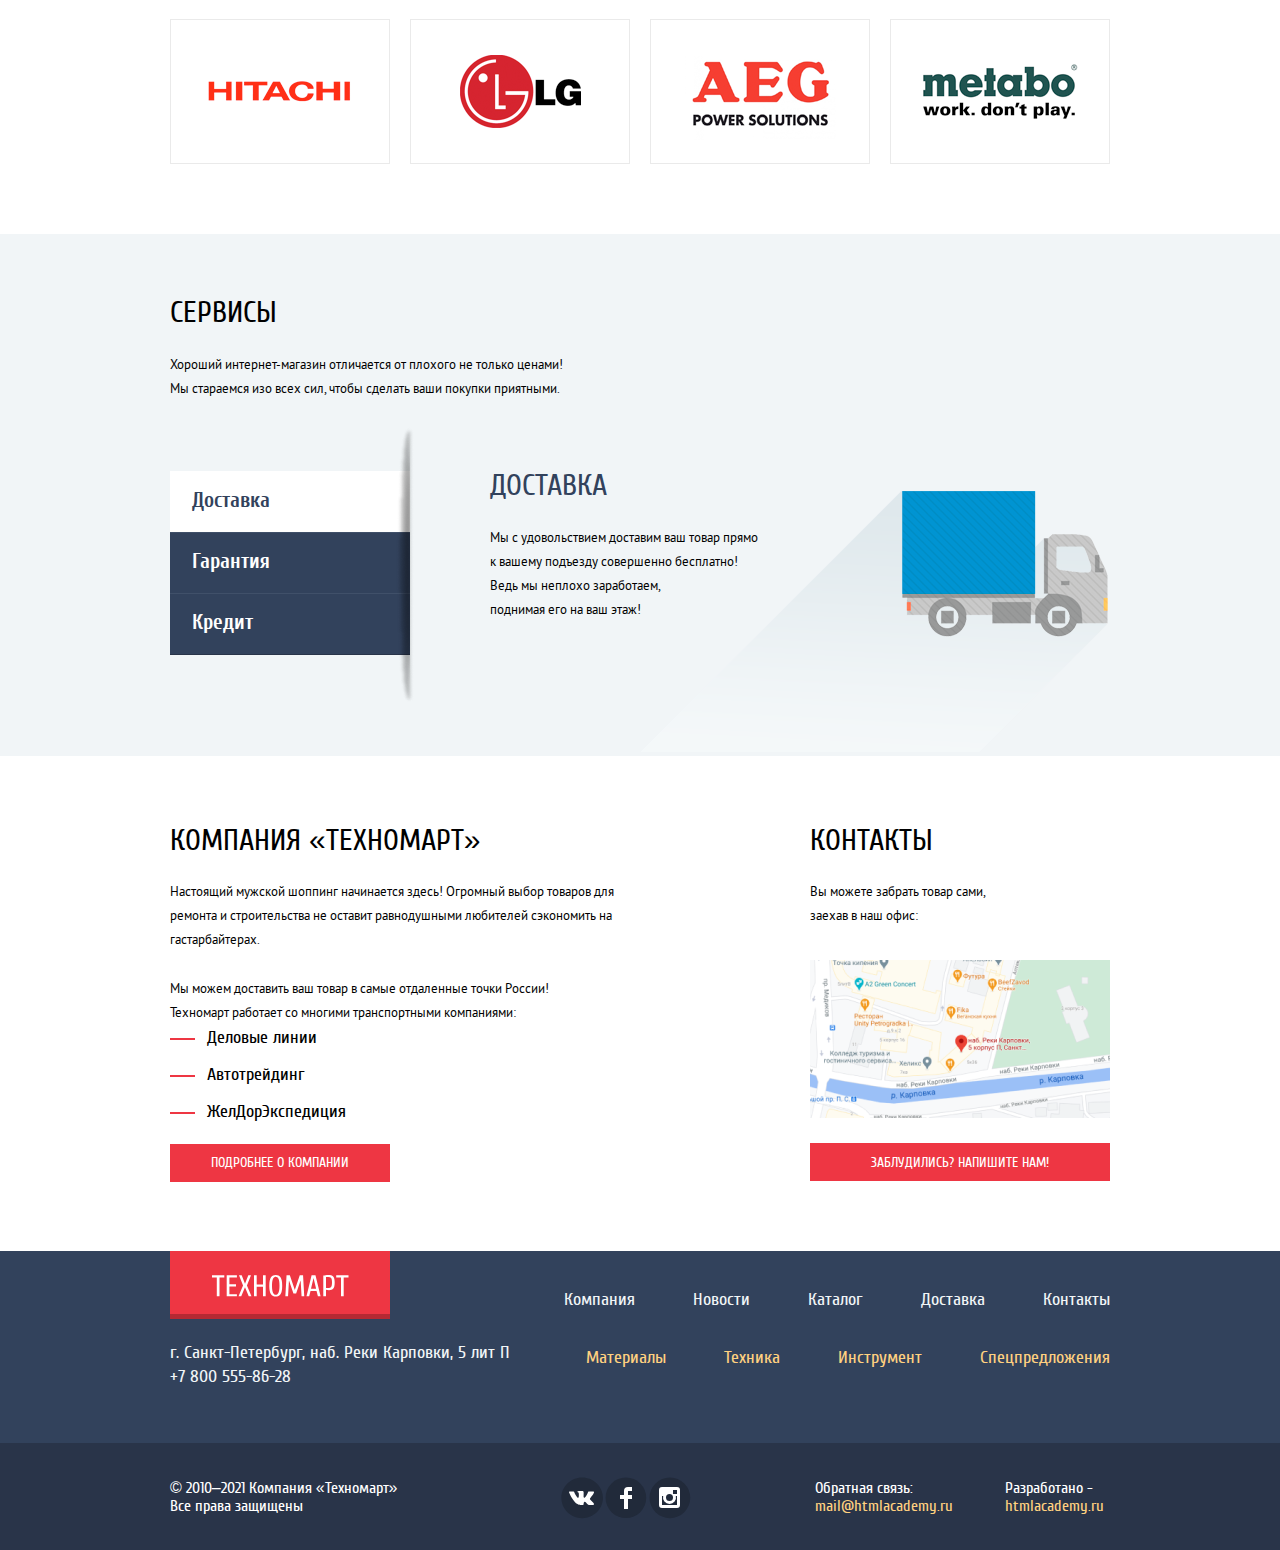
==== commit d237b759: "Доделал index с модальными окнами" ====
--- a/index.html
+++ b/index.html
@@ -22,7 +22,7 @@
           <form class="main-search" action="https://echo.htmlacademy.ru" method="GET">
             <label class="visually-hidden main-search-label" for="search-header">Поиск:</label>
             <input class="main-search-input" id="search-header" type="search" name="search-field" placeholder="Поиск:"/>
-            <svg class="search-icon" width="17" height="17" viewBox="0 0 17 17" fill="none" xmlns="http://www.w3.org/2000/svg">
+            <svg aria-hidden="true" focusable="false" class="search-icon" width="17" height="17" viewBox="0 0 17 17" fill="none" xmlns="http://www.w3.org/2000/svg">
               <path fill-rule="evenodd" clip-rule="evenodd" d="M13.458 12.044L17 15.586L15.586 17L12.044 13.458C10.782 14.421 9.21 15 7.5 15C3.35786 15 0 11.6421 0 7.5C0 3.35786 3.35786 0 7.5 0C11.6421 0 15 3.35786 15 7.5C15.0001 9.14309 14.4581 10.7403 13.458 12.044ZM7.5 2C4.467 2 2 4.467 2 7.5C2.00331 10.5362 4.4638 12.9967 7.5 13C10.532 13 13 10.532 13 7.5C13 4.467 10.532 2 7.5 2Z" fill="white"/>
             </svg>
           </form>
@@ -48,7 +48,7 @@
         </div>
         <div class="header-login-button">
           <a class="login-link" href="#">Войти
-            <svg class="login-icon" width="20" height="17" fill="none" xmlns="http://www.w3.org/2000/svg">
+            <svg aria-hidden="true" focusable="false" class="login-icon" width="20" height="17" fill="none" xmlns="http://www.w3.org/2000/svg">
               <path d="M14.17 8.5L5.7 0v6H0v5h5.71v6l8.46-8.5z" fill="#C5C5C5"/>
               <path d="M16.18 15.01h-4.79V17h4.79c2.07 0 2.86-1.81 2.88-3.03V3.03C19.04 1.8 18.26 0 16.18 0h-4.79v1.99h4.79c.8 0 .94.68.96 1.06v10.9c-.02.38-.16 1.06-.96 1.06z" fill="#C5C5C5"/>
             </svg>
@@ -248,7 +248,7 @@
           </p>
           <div class="services-grid">
             <ul class="services-list">
-              <li class="services-item">
+              <li class="services-item service-item-checked">
                 <a class="services-item-link" href="#">Доставка</a>
               </li>
               <li class="services-item">
@@ -389,24 +389,24 @@
             <h2 class="social-header visually-hidden">Давайте дружить!</h2>
             <ul class="social-list">
               <li class="social-item">
-                <a href="#" class="social-item-link">
-                  <svg width="44" height="44" fill="none" xmlns="http://www.w3.org/2000/svg">
+                <a href="#" class="social-item-link" aria-label="Вконтакте">
+                  <svg aria-hidden="true" focusable="false" width="44" height="44" fill="none" xmlns="http://www.w3.org/2000/svg">
                     <path fill-rule="evenodd" clip-rule="evenodd" d="M22.16 1.48c11.5 0 20.8 9.1 20.8 20.34 0 11.23-9.3 20.33-20.8 20.33-11.49 0-20.8-9.1-20.8-20.33 0-11.23 9.31-20.34 20.8-20.34z" fill="#212A3A"/>
                     <path d="M24.54 25.73c.92-.3 2.1 1.91 3.35 2.75.95.64 1.67.5 1.67.5l3.34-.04s1.75-.1.92-1.46c-.07-.11-.48-1-2.49-2.83-2.1-1.92-1.8-1.6.72-4.92 1.53-2.02 2.15-3.25 1.96-3.78-.19-.5-1.32-.37-1.32-.37l-3.77.03c-.36 0-.67.1-.82.48 0 0-.6 1.56-1.39 2.89-1.67 2.8-2.34 2.95-2.62 2.77-.64-.4-.48-1.63-.48-2.5 0-2.71.42-3.84-.81-4.14-.41-.1-.71-.16-1.76-.17-1.34-.02-2.48 0-3.12.31-.43.21-.76.67-.56.7.25.03.8.14 1.11.54.39.52.37 1.68.37 1.68s.22 3.2-.52 3.6c-.5.27-1.2-.29-2.7-2.83-.76-1.3-1.34-2.74-1.34-2.74s-.1-.27-.3-.41c-.25-.18-.59-.23-.59-.23l-3.57.02s-.54.01-.74.24c-.17.2-.01.63-.01.63s2.8 6.45 5.97 9.7c2.9 2.98 6.21 2.79 6.21 2.79h1.5s.45-.05.68-.3c.22-.22.21-.64.21-.64s-.03-1.98.9-2.27z" fill="#fff"/>
                   </svg>
                 </a>
               </li>
               <li class="social-item">
-                <a class="social-item-link" href="#">
-                  <svg width="44" height="44" fill="none" xmlns="http://www.w3.org/2000/svg">
+                <a class="social-item-link" href="#" aria-label="Фейсбук">
+                  <svg aria-hidden="true" focusable="false" width="44" height="44" fill="none" xmlns="http://www.w3.org/2000/svg">
                     <path fill-rule="evenodd" clip-rule="evenodd" d="M21.9 1.5a20.3 20.3 0 110 40.6 20.3 20.3 0 010-40.6z" fill="#212A3A"/>
                     <path d="M28 15v-4h-4a4 4 0 00-4 4v4h-4v4h4v10h4V23h4v-4h-4v-4h4z" fill="#fff"/>
                   </svg>
                 </a>
               </li>
               <li class="social-item">
-                <a class="social-item-link" href="#">
-                  <svg width="44" height="44" fill="none" xmlns="http://www.w3.org/2000/svg">
+                <a class="social-item-link" href="#" aria-label="Инстаграм">
+                  <svg aria-hidden="true" focusable="false" width="44" height="44" fill="none" xmlns="http://www.w3.org/2000/svg">
                     <path fill-rule="evenodd" clip-rule="evenodd" d="M21.9 1.48a20.33 20.33 0 110 40.67 20.33 20.33 0 010-40.67z" fill="#212A3A"/>
                     <path fill-rule="evenodd" clip-rule="evenodd" d="M14 11h15a3 3 0 013 3v15a3 3 0 01-3 3H14a3 3 0 01-3-3V14a3 3 0 013-3zm11 10.5a3.5 3.5 0 10-7 0 3.5 3.5 0 007 0zM14 29v-9h1.18a6.5 6.5 0 1012.64 0H29v9H14zm11-11h4v-4h-4v4z" fill="#fff"/>
                   </svg>
@@ -427,36 +427,38 @@
       </div>
     </footer>
 
-    <section class="write-us">
-      <div class="modal-container">
-        <h2 class="write-us-header">Заблудились? Напишите нам</h2>
-        <form class="write-us-form" action="https://echo.htmlacademy.ru" method="POST">
-          <div class="write-us-name">
-            <label class="write-us-field-label" for="name-field">Ваше имя:</label><br/>
-            <input class="write-us-field-input" type="text" id="name-field" name="name" placeholder="Имя Фамилия"/>
-          </div>
-
-          <div class="write-us-email">
-            <label class="write-us-field-label" for="email-field">Ваше e-mail:</label><br/>
-            <input class="write-us-field-input" type="email" id="email-field" name="email" placeholder="email@example.com"/>
-          </div>
-
-          <div class="write-us-textarea">
-            <label class="write-us-field-label" for="text-field">Текст письма:</label><br/>
-            <textarea class="write-us-field-input textarea" name="text" id="text-field" cols="30" rows="4" placeholder="В свободной форме"></textarea>
-          </div>
-          <button class="button button-write-us" type="submit">
-            Отправить
-          </button>
-        </form>
-        <button class="button-close" type="button">Закрыть</button>
-      </div>
+    <section class="modal modal-write-us">
+      <h2 class="write-us-header visually-hidden">Заблудились? Напишите нам</h2>
+      <form class="write-us-form" action="https://echo.htmlacademy.ru" method="POST">
+        <div class="write-us-item">
+          <label class="write-us-field-label" for="name-field">Ваше имя:</label><br/>
+          <input class="write-us-field-input" type="text" id="name-field" name="name" placeholder="Имя Фамилия"/>
+        </div>
+
+        <div class="write-us-item">
+          <label class="write-us-field-label" for="email-field">Ваш e-mail:</label><br/>
+          <input class="write-us-field-input" type="email" id="email-field" name="email" placeholder="email@example.com"/>
+        </div>
+
+        <div class="write-us-textarea">
+          <label class="write-us-field-label" for="text-field">Текст письма:</label><br/>
+          <textarea class="write-us-field-input textarea" name="text" id="text-field" cols="30" rows="5" placeholder="В свободной форме"></textarea>
+        </div>
+
+        <div class="submit-write-us">
+          <button class="button button-write-us" type="submit">Отправить</button>
+        </div>
+      </form>
+      <button class="button-close" type="button" aria-label="Закрыть модальное окно"></button>
     </section>
 
-    <section class="big-map">
-      <h2 class="big-map-header">Карта</h2>
-      <img class="big-map-img" src="img/map-big.png" width="943" height="449" alt="Большая карта с указанием адреса офиса интернет-магазина Техномарт"/>
-      <button class="button-close" type="button">Закрыть</button>
+    <section class="modal modal-big-map">
+      <h2 class="big-map-header visually-hidden">Карта</h2>
+      <iframe
+        src="https://www.google.com/maps/embed?pb=!1m18!1m12!1m3!1d396.2195969004804!2d30.316617996697296!3d59.96828246724902!2m3!1f0!2f0!3f0!3m2!1i1024!2i768!4f13.1!3m3!1m2!1s0x4696315bc4e8ce61%3A0xe703c377f3424272!2sStudio%20212!5e0!3m2!1sru!2sru!4v1625056716004!5m2!1sru!2sru"
+        width="943" height="449" style="border:0;" allowfullscreen="" loading="lazy" title="Большая карта с указанием адреса офиса интернет-магазина Техномарт по адресу г. Санкт-Петербург, наб. Реки Карповки, 5 лит П">
+      </iframe>
+      <button class="button-close map-close" type="button" aria-label="Закрыть модальное окно"></button>
     </section>
   </body>
 </html>
--- a/css/style.css
+++ b/css/style.css
@@ -86,6 +86,7 @@
   --main-active-nav: #1d2739;
   --logo-shadow: rgba(0, 0, 0, 0.24);
   --login-grey: #3d546f;
+  --modal-grey: #f4f4f4;
 }
 
 /* html */
@@ -961,7 +962,9 @@
 }
 
 .services-item:active,
-.services-item a:active {
+.services-item a:active,
+.service-item-checked,
+.service-item-checked a {
   background-color: var(--basic-white);
   color: var(--basic-blue);
 }
@@ -1154,13 +1157,9 @@
   box-shadow: inset 0 -5px 0 0 var(--logo-shadow);
 }
 
-.footer-nav-logo-link:hover {
-  cursor: pointer;
-}
-
-.footer-nav-logo-link:active {
+/* .footer-nav-logo-link:active {
   background-color: var(--special-red);
-}
+} */
 
 .footer-nav-list {
   display: flex;
@@ -1277,32 +1276,62 @@
 
 /* modal write-us */
 
-.modal-container {
+.modal {
+  position: fixed;
+  background-color: var(--basic-white);
+  top: 0;
+  right: 0;
+  bottom: 0;
+  left: 0;
+  margin: auto;
+  border-top: 7px solid var(--basic-red);
+  box-shadow: 0 20px 40px 0 rgba(0, 0, 0, 0.75);
+}
+
+.modal-write-us {
+  display: none;
   width: 460px;
-  margin: 0 auto;
-}
-
-.write-us {
+  height: 348px;
+  padding: 40px 80px 37px;
+  top: auto;
+  bottom: 352px;
+}
+
+.modal-write-us::before {
+  content: "";
+  position: absolute;
+  background-color: var(--modal-grey);
   width: 620px;
-  height: 430px;
+  height: 112px;
+  top: auto;
+  left: 0;
+  bottom: 0;
+  z-index: -1;
 }
 
 .write-us-form {
-  display: grid;
-  grid-template-columns: 1fr 1fr;
-  column-gap: 20px;
-}
-
-.write-us-textarea {
-  grid-column: 1 / 3;
+  display: flex;
+  flex-wrap: wrap;
+  justify-content: space-between;
+}
+
+.write-us-item {
+  width: 220px;
+  margin-bottom: 13px;
 }
 
 .write-us-field-input {
-  width: 218px;
   border: 2px solid var(--special-light-grey);
   border-radius: 2px;
-  padding: 0;
+  padding: 7px 0 7px 12px;
   margin: 0;
+  width: 100%;
+  box-sizing: border-box;
+}
+
+.write-us-field-label {
+  display: inline-block;
+  margin-bottom: 11px;
 }
 
 .write-us-field-input::placeholder {
@@ -1312,14 +1341,59 @@
   color: var(--basic-grey);
 }
 
+.write-us-textarea,
+.button-write-us {
+  width: 100%;
+}
+
+.button-write-us {
+  padding-top: 11px;
+  padding-bottom: 9px;
+}
+
 .textarea {
-  width: 460px;
   resize: none;
 }
 
-.button-write-us {
-  grid-column: 1 / 3;
-  padding: 11px 0 9px;
+.submit-write-us {
+  width: 100%;
+  background-color: var(--modal-grey);
+  padding: 0;
+  margin-top: 65px;
+}
+
+.button-close {
+  position: absolute;
+  cursor: pointer;
+  top: 14px;
+  left: 589px;
+  width: 21px;
+  height: 21px;
+  background-color: transparent;
+  border: none;
+  background-image: url("../img/icon-close.svg");
+  background-repeat: no-repeat;
+}
+
+.modal-big-map {
+  display: none;
+  width: 943px;
+  height: 442px;
+  bottom: 333px;
+  top: auto;
+  object-fit: cover;
+  z-index: 1;
+  box-shadow: inset ;
+}
+
+.big-map-img {
+  width: 943px;
+  height: 442px;
+  border-bottom: none;
+}
+
+.map-close {
+  left: 910px;
 }
 
 /* catalog */
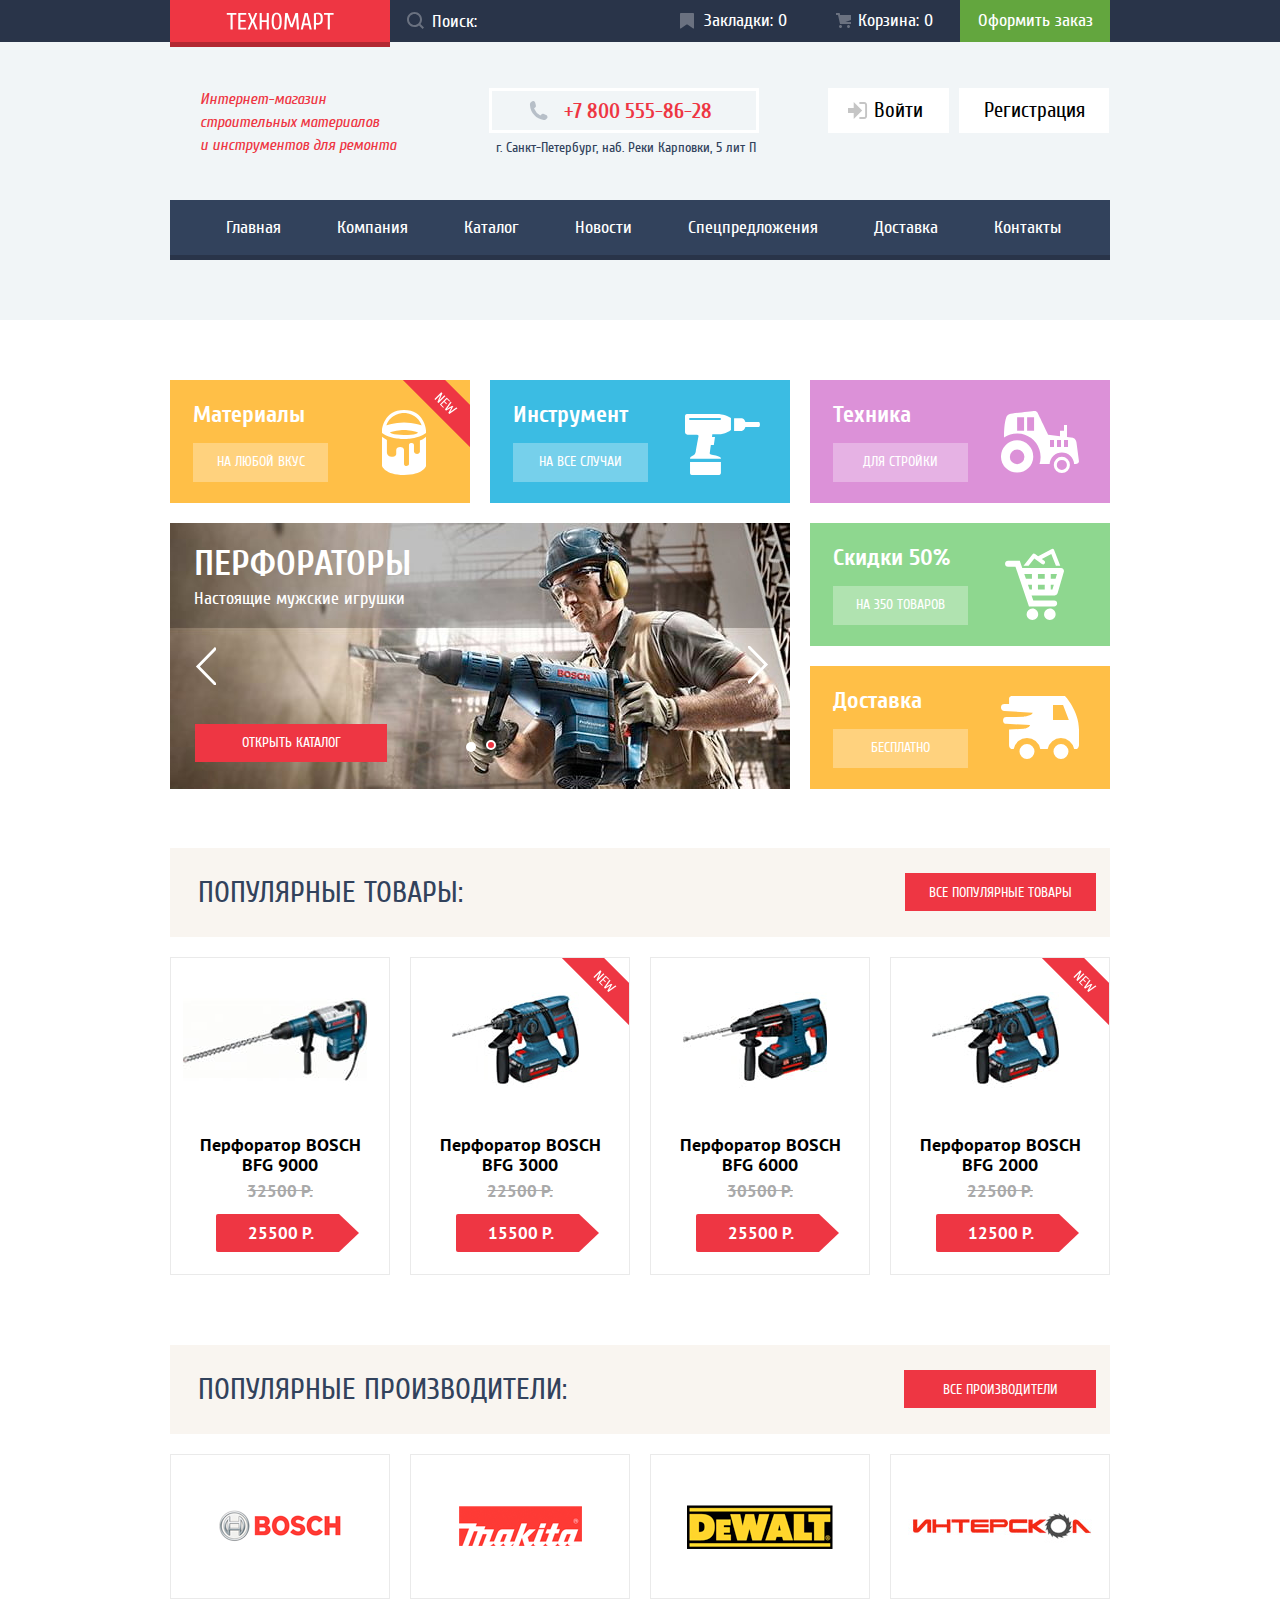
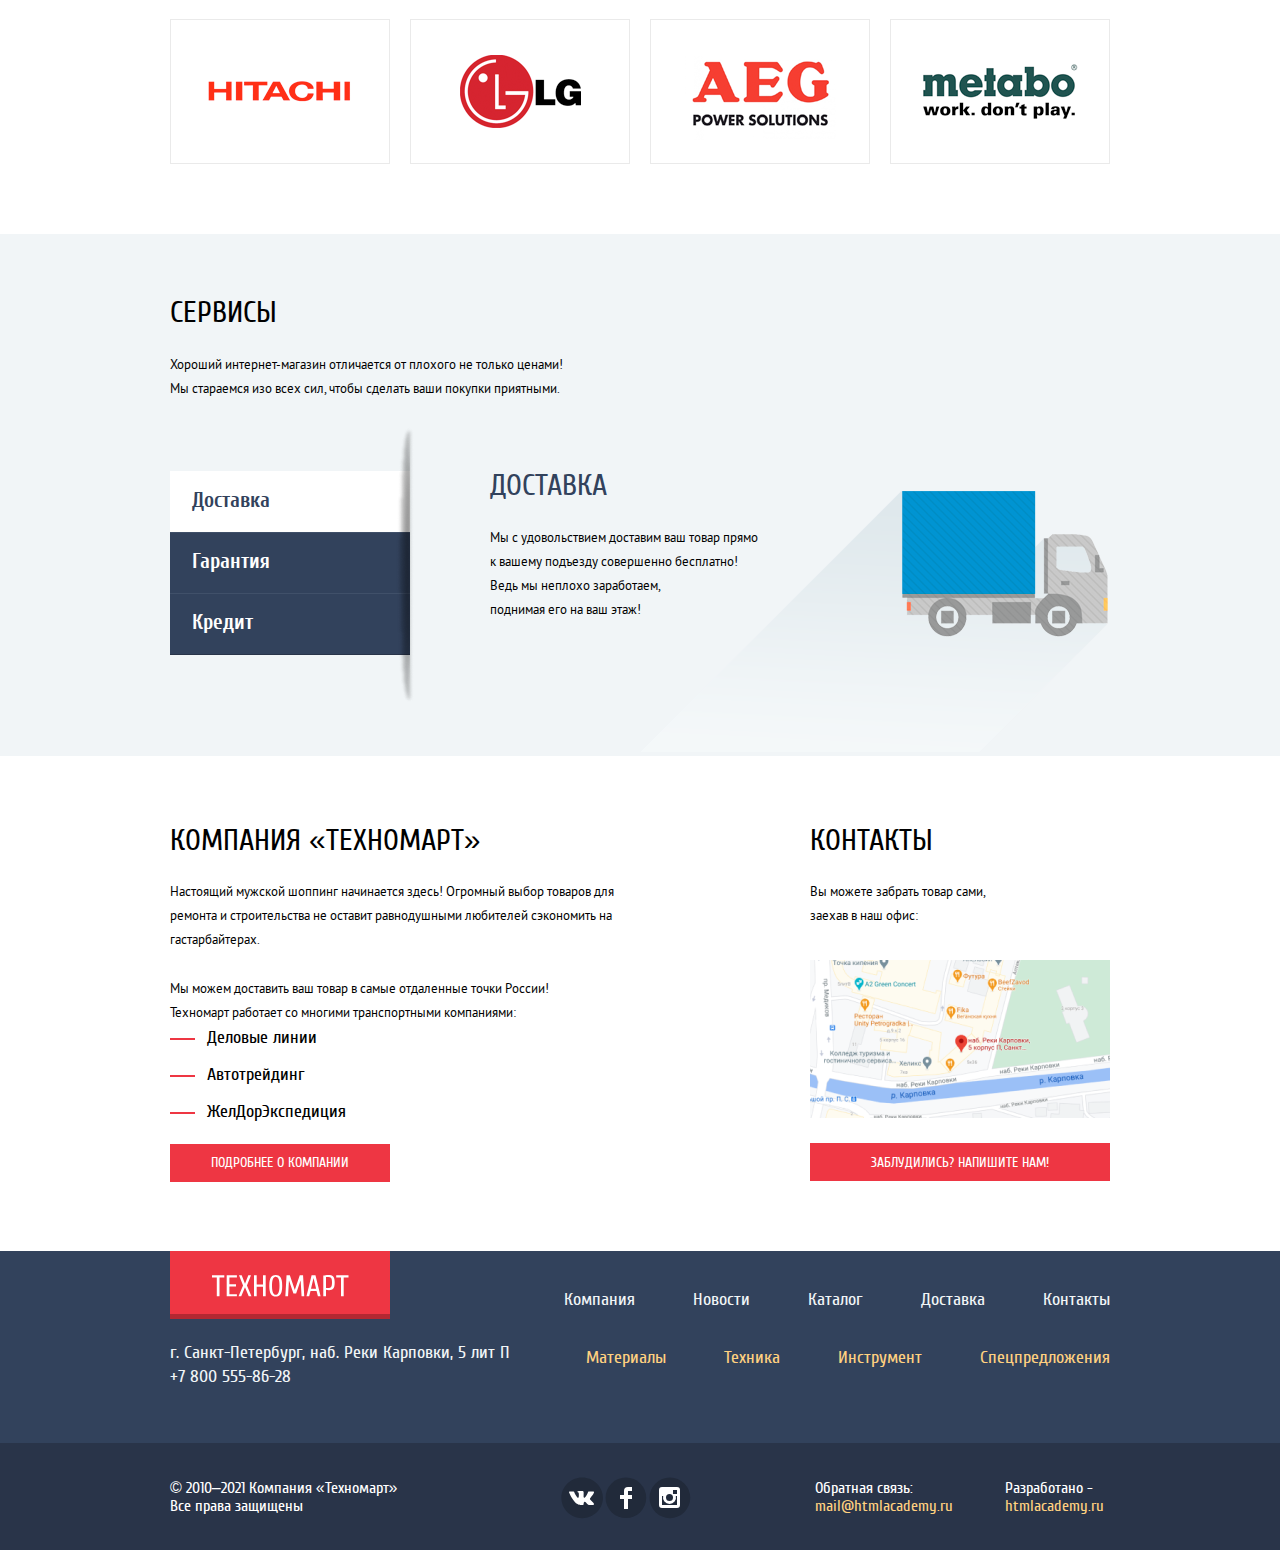
==== commit f4b78ffc: "Добавил js для анимации модальных окон" ====
--- a/index.html
+++ b/index.html
@@ -460,5 +460,8 @@
       </iframe>
       <button class="button-close map-close" type="button" aria-label="Закрыть модальное окно"></button>
     </section>
+
+    <script src="js/write-us.js"></script>
+    <script src="js/map.js"></script>
   </body>
 </html>
--- a/css/style.css
+++ b/css/style.css
@@ -84,9 +84,10 @@
   --special-beige: #e5e5e5;
   --special-dark-green: #367315;
   --main-active-nav: #1d2739;
-  --logo-shadow: rgba(0, 0, 0, 0.24);
+  --basic-shadow: rgba(0, 0, 0, 0.25);
   --login-grey: #3d546f;
   --modal-grey: #f4f4f4;
+  --toggle-grey: #ababab;
 }
 
 /* html */
@@ -170,7 +171,7 @@
   width: 220px;
   height: 47px;
   background-color: var(--basic-red);
-  box-shadow: inset 0 -5px 0 0 var(--logo-shadow);
+  box-shadow: inset 0 -5px 0 0 var(--basic-shadow);
 }
 
 .main-header-logo-link img {
@@ -584,7 +585,7 @@
   position: absolute;
   width: 620px;
   height: 104px;
-  background-color: rgba(0, 0, 0, 0.25);
+  background-color: var(--basic-shadow);
   top: 0;
   z-index: -1;
 }
@@ -756,11 +757,13 @@
   border: 1px solid var(--basic-border-grey);
 }
 
-.popular-products-item:hover {
+.popular-products-item:hover,
+.perforators-item:hover {
   box-shadow: 0px 4px 20px var(--special-hover-black);
 }
 
-.popular-products-item:hover img{
+.popular-products-item:hover img,
+.perforators-item:hover img{
   display: none;
 }
 
@@ -773,7 +776,8 @@
   height: 38px;
 }
 
-.popular-products-item:hover .buy-perforator {
+.popular-products-item:hover .buy-perforator,
+.perforators-item:hover .buy-perforator{
   display: flex;
   flex-direction: column;
   justify-content: center;
@@ -1154,7 +1158,7 @@
   width: 220px;
   height: 68px;
   background-color: var(--basic-red);
-  box-shadow: inset 0 -5px 0 0 var(--logo-shadow);
+  box-shadow: inset 0 -5px 0 0 var(--basic-shadow);
 }
 
 /* .footer-nav-logo-link:active {
@@ -1278,6 +1282,7 @@
 
 .modal {
   position: fixed;
+  display: none;
   background-color: var(--basic-white);
   top: 0;
   right: 0;
@@ -1288,8 +1293,11 @@
   box-shadow: 0 20px 40px 0 rgba(0, 0, 0, 0.75);
 }
 
+.modal-show {
+  display: block;
+}
+
 .modal-write-us {
-  display: none;
   width: 460px;
   height: 348px;
   padding: 40px 80px 37px;
@@ -1376,7 +1384,6 @@
 }
 
 .modal-big-map {
-  display: none;
   width: 943px;
   height: 442px;
   bottom: 333px;
@@ -1407,6 +1414,10 @@
   background-color: var(--basic-red);
 }
 
+.header-contact-info-catalog {
+  margin-right: 51px;
+}
+
 .header-login-user {
   display: grid;
   grid-template-rows: min-content min-content;
@@ -1454,7 +1465,8 @@
 
 .account-info {
   justify-self: center;
-  margin-left: 15px;
+  margin-left: 4px;
+  margin-top: 3px;
 }
 
 .account-info a {
@@ -1471,10 +1483,10 @@
 .account-info a:first-child::after {
   position: absolute;
   content: "";
-  width: 6px;
-  height: 6px;
-  right: -20px;
-  top: 6px;
+  width: 4px;
+  height: 4px;
+  right: -18px;
+  top: 7px;
   background-color: var(--basic-blue);
   border-radius: 50%;
 }
@@ -1502,27 +1514,48 @@
   text-transform: uppercase;
   margin: 0 0 20px;
   padding: 29px 0px 30px 29px;
+  box-shadow: 0 4px 4px 0 var(--basic-shadow);
 }
 
 /* breadcrumbs */
 
-.breadcrumbs {
+.breadcrumbs-list {
+  position: relative;
   display: flex;
   list-style: none;
   margin: 0 0 20px;
-  padding: 0;
+  padding: 0 0 0 15px;
   order: -1;
 }
 
-.breadcrumbs li {
-  margin-right: 40px;
-}
-
-.breadcrumbs li,
-.breadcrumbs a {
+.breadcrumbs-item {
+  margin-right: 15px;
+}
+
+.breadcrumbs-item,
+.breadcrumbs-item-link {
+  font-family: "PT Sans", "Arial", sans-serif;
+  font-weight: 400;
   font-size: 13px;
   line-height: 18px;
   color: #000000;
+  text-transform: uppercase;
+}
+
+.breadcrumbs-item:not(:last-child):after {
+  content: url("../img/icon-right-small.svg");
+  width: 8px;
+  height: 12px;
+  margin-left: 15px;
+}
+
+.home-icon::before {
+  content: url("../img/icon-home.svg");
+  position: absolute;
+  width: 14px;
+  height: 12px;
+  top: 0;
+  left: 0;
 }
 
 /* filter-sorting-perforators */
@@ -1548,12 +1581,16 @@
   font-size: 13px;
   line-height: 18px;
   background-color: var(--basic-beige);
-  margin: 0;
+  margin: 0 0 13px 0;
   padding: 10px 18px;
+  box-shadow: 0 4px 4px 0 var(--basic-shadow);
+  border-radius: 3px;
 }
 
 .filter fieldset {
   border: none;
+  padding: 0;
+  margin: 0;
 }
 
 .filter fieldset:not(:last-of-type) {
@@ -1583,6 +1620,140 @@
   text-transform: uppercase;
   background-color: var(--basic-white);
   border: 1px solid var(--special-beige);
+  box-shadow: 0 4px 4px 0 var(--basic-shadow);
+  cursor: pointer;
+}
+
+.range-filter {
+  width: 220px;
+  margin-top: 11px;
+}
+
+.range-controls {
+  position: relative;
+  height: 41px;
+  background-color: var(--basic-beige);
+  border-radius: 5px;
+  box-shadow: 0 4px 4px 0 var(--basic-shadow);
+  margin-bottom: 9px;
+  padding: 39.5px 20px 0 20px;
+}
+
+.range-controls .scale {
+  height: 2px;
+  background-color: var(--special-light-grey);
+}
+
+.range-controls .bar {
+  width: 80%;
+  height: 2px;
+  background-color: var(--basic-green);
+}
+
+.range-controls .toggle {
+  position: absolute;
+  top: 30px;
+  width: 4px;
+  height: 4px;
+  padding: 0;
+  border: 8px solid var(--basic-white);
+  background-color: var(--toggle-grey);
+  border-radius: 50%;
+  box-shadow: 0 4px 4px 0 var(--basic-shadow);
+  cursor: pointer;
+}
+
+.range-controls .toggle-min {
+  left: 18px;
+}
+
+.range-controls .toggle-max {
+  left: 160px;
+}
+
+.price-controls {
+  display: flex;
+  justify-content: space-between;
+  align-items: center;
+  margin-bottom: 24px;
+}
+
+.price-controls input {
+  font-family: inherit;
+  font-weight: 400;
+  font-size: 17px;
+  line-height: 18px;
+  width: 95px;
+  padding: 10px 0;
+  text-align: center;
+  background-color: var(--basic-beige);
+  border: none;
+  border-radius: 5px;
+  box-shadow: 0 4px 4px 0 var(--basic-shadow);
+}
+
+.filter-producer-header {
+  padding-top: 16px;
+  margin-bottom: 15px;
+}
+
+.filter-producer-list {
+  margin: 0;
+  padding: 0 0 10px 0;
+}
+
+.filter-power-list {
+  margin: 0 0 38px 0;
+  padding: 0;
+}
+
+.filter-power-header {
+  padding-bottom: 9px;
+}
+
+.filter-option {
+  margin-bottom: 15px;
+  margin-left: 35px;
+}
+
+.filter-option label {
+  position: relative;
+}
+
+.filter-input-checkbox + label::before {
+  content: "";
+  position: absolute;
+  width: 20px;
+  height: 20px;
+  border: 2px solid var(--special-light-grey);
+  border-radius: 5px;
+  left: -35px;
+}
+
+.filter-input-checkbox:checked + label::before {
+  content: url("../img/checkbox-on.svg");
+  border: none;
+}
+
+.filter-input-radio + label::before {
+  content: "";
+  position: absolute;
+  width: 15px;
+  height: 15px;
+  border: 5px solid var(--special-light-grey);
+  border-radius: 50%;
+  left: -35px;
+}
+
+.filter-input-radio:checked + label::after {
+  content: "";
+  position: absolute;
+  width: 9px;
+  height: 9px;
+  background-color: var(--special-light-grey);
+  border-radius: 50%;
+  left: -27px;
+  top: 5px;
 }
 
 /* sorting */
@@ -1597,33 +1768,63 @@
   text-transform: uppercase;
   background-color: var(--basic-beige);
   margin-bottom: 28px;
+  padding: 0;
+  width: 700px;
+  box-shadow: 0 4px 4px 0 var(--basic-shadow);
 }
 
 .sorting-header {
   font: inherit;
-}
-
-.sorting ul {
-  display: flex;
+  margin-right: 140px;
+  padding-left: 20px;
+}
+
+.sorting-list {
+  display: flex;
+  width: 100%;
   list-style: none;
   margin: 0;
   padding: 0;
   align-items: center;
 }
 
-.sorting a {
+.sorting-item:nth-child(1) {
+  margin-right: 70px;
+}
+
+.sorting-item:nth-child(2) {
+  margin-right: 65px;
+}
+
+.sorting-item:nth-child(3) {
+  margin-right: 46px;
+}
+
+.sorting-item:nth-child(4) {
+  margin-right: 21px;
+}
+
+.sorting a:not(.arrow-icon) {
   color: var(--special-opacity-black);
   border-bottom: 1px dashed var(--basic-red);
 }
 
-.sorting a:hover {
+.sorting a:hover:not(.arrow-icon) {
   color: var(--basic-black);
   border-bottom: 1px solid var(--basic-red);
 }
 
-.sorting a:active {
+.sorting a:active:not(.arrow-icon) {
   color: var(--basic-red);
   border: none;
+}
+
+.sorting a:hover svg path{
+  fill: var(--basic-black);
+}
+
+.sorting a:active svg path{
+  fill: var(--basic-red);
 }
 
 /* sorting-and-perforators */
@@ -1638,15 +1839,14 @@
   display: grid;
   grid-template-columns: 1fr 1fr 1fr;
   column-gap: 20px;
-  row-gap: 20px;
+  row-gap: 18px;
   list-style: none;
   margin: 0 0 48px 0;
   padding: 0;
 }
 
 .perforators-item {
-  width: 220px;
-  height: 318px;
+  box-shadow: 0 4px 4px 0 var(--basic-shadow);
 }
 
 .perforators-item-button-buy {
@@ -1706,12 +1906,16 @@
   opacity: 50%;
 }
 
+.cart-hidden {
+  visibility: hidden;
+}
+
 /* pagination */
 
 .pagination-list {
   display: flex;
   list-style: none;
-  margin: 0 0 59px;
+  margin: 0 0 55px;
   padding: 0;
 }
 
@@ -1724,22 +1928,28 @@
   margin-right: 10px;
 }
 
-.pagination-item a {
+.pagination-item-link {
   display: block;
   color: var(--basic-black);
   border: 1px solid var(--special-beige);
-  border-radius: 2px;
-  padding: 10px 15px;
+  border-radius: 3px;
+  padding: 9px 14px;
+  box-shadow: 0 4px 4px 0 var(--basic-shadow);
 }
 
 .pagination-item-next a {
   padding: 10px 31px 10px 32px;
+  text-transform: uppercase;
 }
 
 .pagination-current-item {
+  display: block;
   border: none;
+  border-radius: 3px;
+  padding: 11px 16px;
   color: var(--basic-white);
   background-color: var(--basic-red);
+  box-shadow: 0 4px 4px 0 var(--basic-shadow);
 }
 
 .pagination-item a:hover:not(.pagination-current-item) {
@@ -1770,19 +1980,23 @@
   font-size: 13px;
   line-height: 24px;
   margin: 0;
-  padding: 0 0 68px;
+  padding: 0 0 70px;
 }
 
 /* product-in-basket */
+
+.modal-show-grid {
+  display: grid;
+}
 
 .product-in-basket {
   width: 620px;
-  height: 282px;
-  display: grid;
+  height: 276px;
   grid-template-rows: 1fr min-content;
 }
 
 .product-in-basket h2 {
+  position: relative;
   font-size: 24px;
   line-height: 30px;
   font-weight: 700;
@@ -1790,6 +2004,13 @@
   justify-self: center;
 }
 
+.product-in-basket h2::before {
+  content: url("../img/icon-mark.svg");
+  position: absolute;
+  top: -19px;
+  left: -95px;
+}
+
 .modal-catalog-button {
   display: flex;
   justify-content: center;
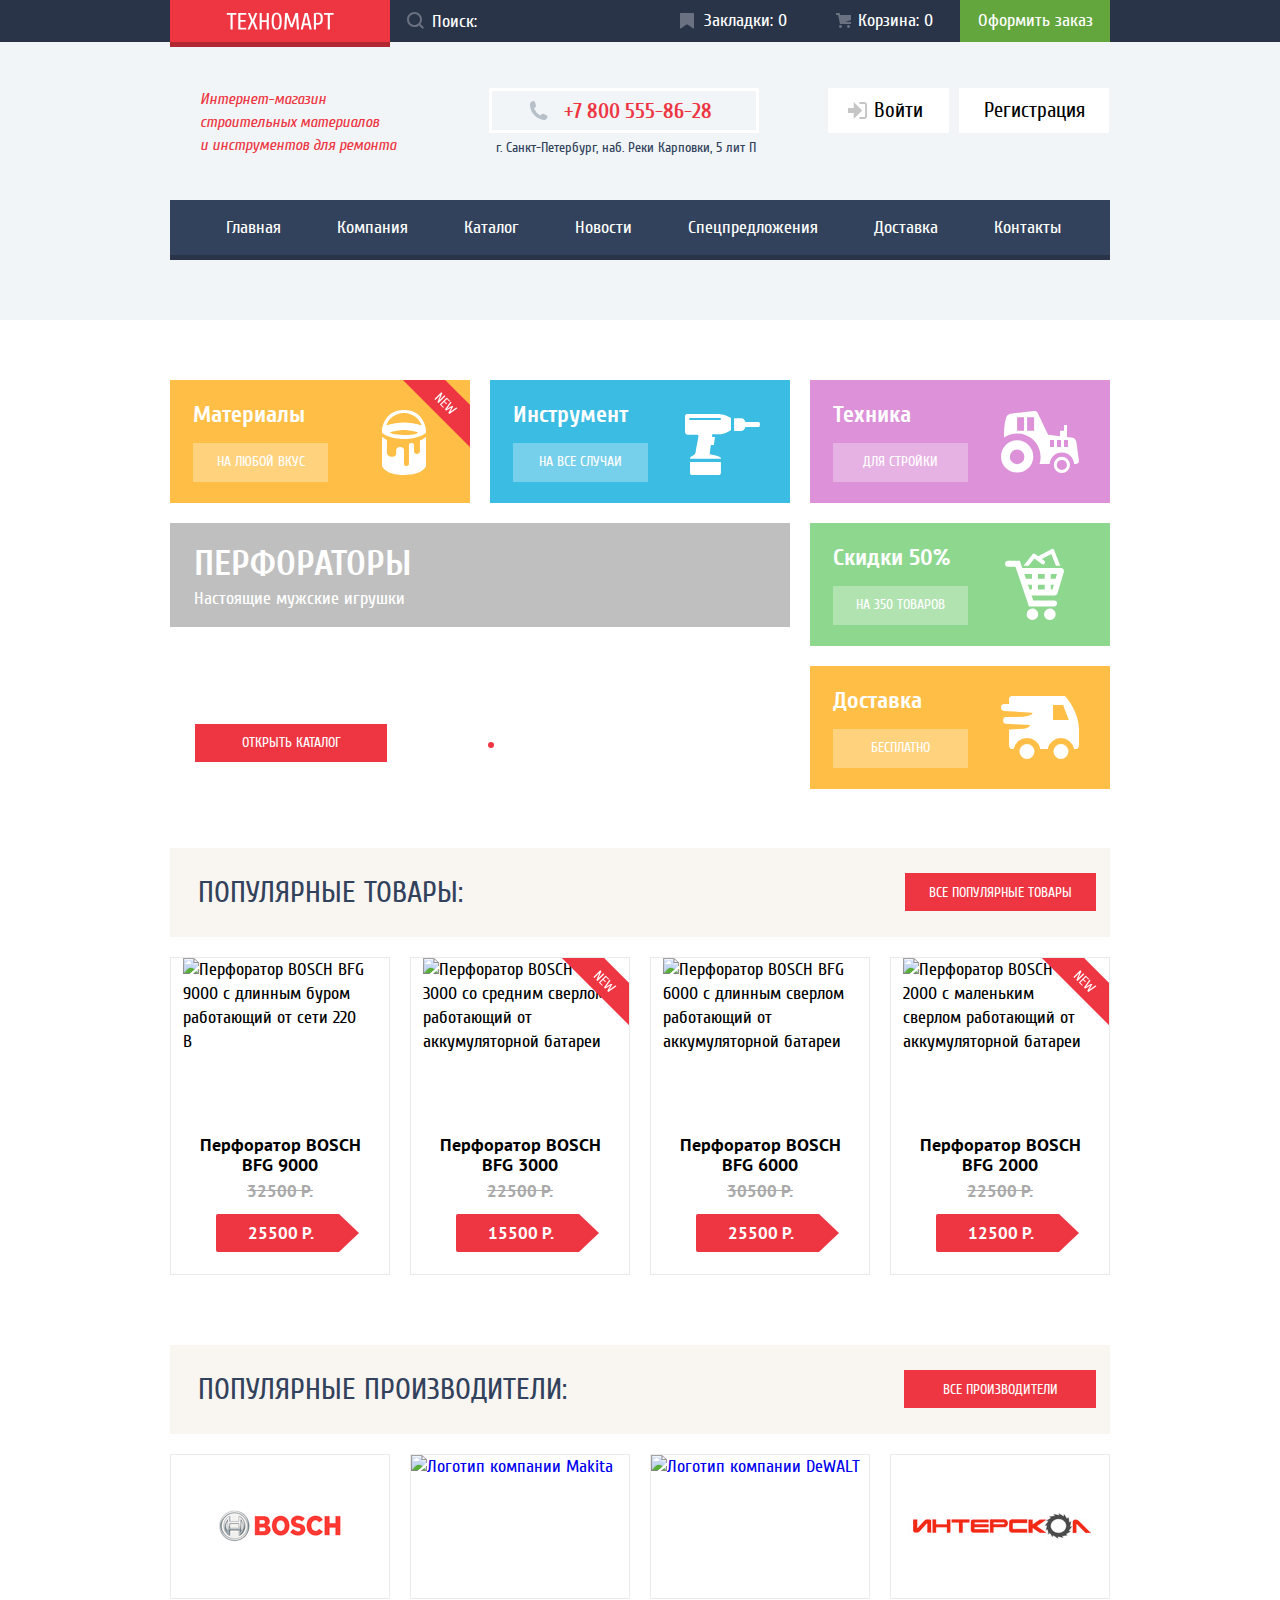
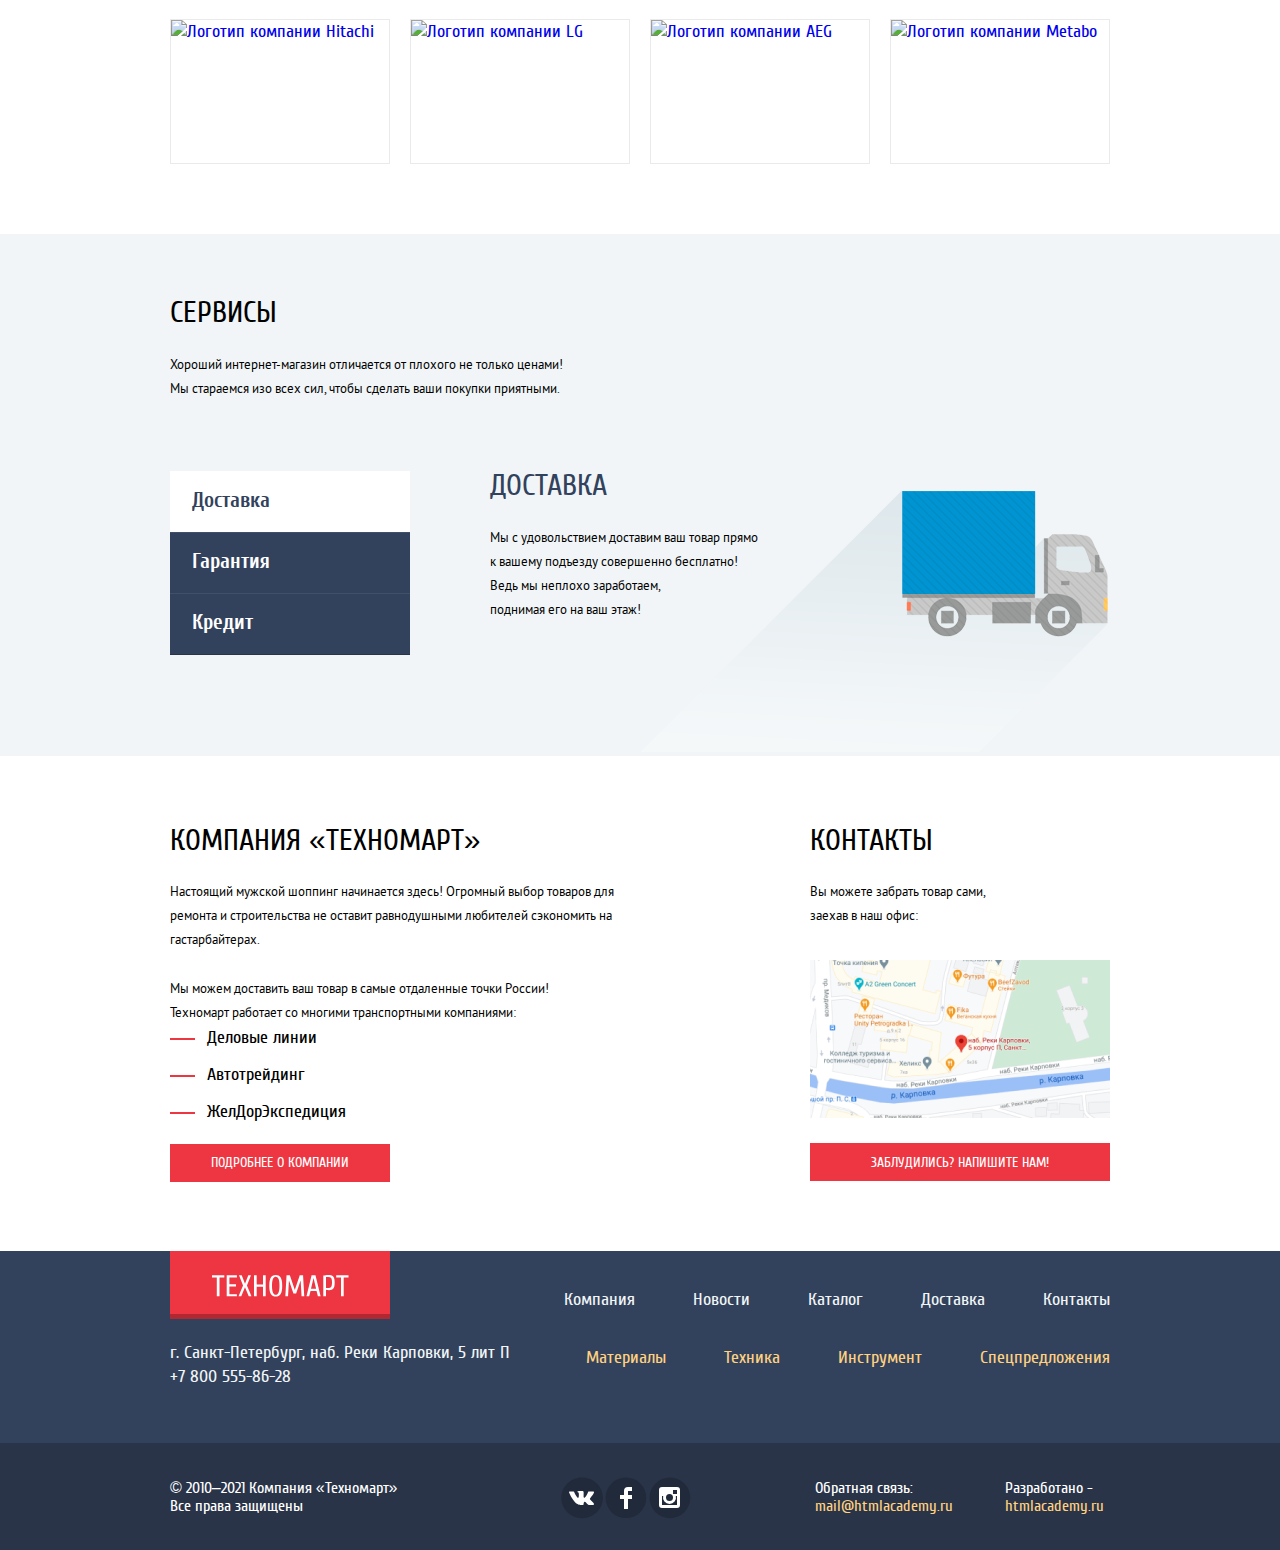
==== commit 50efd7d8: "Сделал правки после автоматической проверки кода" ====
--- a/index.html
+++ b/index.html
@@ -5,7 +5,7 @@
     <title>HTML Academy: Техномарт</title>
 
     <link rel="stylesheet" href="css/normalize.css" />
-    <link rel="stylesheet" href="css/style.css" />
+    <link rel="stylesheet" href="css/style.min.css" />
 
     <link rel="icon" href="favicon.ico" />
     <link rel="icon" href="img/favicon/icon.svg" type="image/svg+xml" />
@@ -149,7 +149,7 @@
         <ul class="popular-products-list">
           <li class="popular-products-item">
             <h3 class="popular-products-item-header">Перфоратор BOSCH<br/>BFG 9000</h3>
-            <img class="popular-products-item-img" src="img/BOSCH-BFG-9000.jpg" width="184" height="164" alt="Перфоратор BOSCH BFG 9000 с длинным буром работающий от сети 220 В"/>
+            <img class="popular-products-item-img" src="img/bosch-bfg-9000.jpg" width="184" height="164" alt="Перфоратор BOSCH BFG 9000 с длинным буром работающий от сети 220 В"/>
             <div class="buy-perforator">
               <button class="perforators-item-button-buy" type="button">Купить </button>
               <button class="perforators-item-button-bookmark" type="button">В закладки</button>
@@ -159,7 +159,7 @@
           </li>
           <li class="popular-products-item icon-new">
             <h3 class="popular-products-item-header">Перфоратор BOSCH<br/>BFG 3000</h3>
-            <img class="popular-products-item-img" src="img/BOSCH-BFG-3000.jpg" width="184" height="164" alt="Перфоратор BOSCH BFG 3000 со средним сверлом работающий от аккумуляторной батареи"/>
+            <img class="popular-products-item-img" src="img/bosch-bfg-3000.jpg" width="184" height="164" alt="Перфоратор BOSCH BFG 3000 со средним сверлом работающий от аккумуляторной батареи"/>
             <div class="buy-perforator">
               <button class="perforators-item-button-buy" type="button">Купить </button>
               <button class="perforators-item-button-bookmark" type="button">В закладки</button>
@@ -169,7 +169,7 @@
           </li>
           <li class="popular-products-item">
             <h3 class="popular-products-item-header">Перфоратор BOSCH<br/>BFG 6000</h3>
-            <img class="popular-products-item-img" src="img/BOSCH-BFG-6000.jpg" width="184" height="164" alt="Перфоратор BOSCH BFG 6000 с длинным сверлом работающий от аккумуляторной батареи"/>
+            <img class="popular-products-item-img" src="img/bosch-bfg-6000.jpg" width="184" height="164" alt="Перфоратор BOSCH BFG 6000 с длинным сверлом работающий от аккумуляторной батареи"/>
             <div class="buy-perforator">
               <button class="perforators-item-button-buy" type="button">Купить </button>
               <button class="perforators-item-button-bookmark" type="button">В закладки</button>
@@ -179,7 +179,7 @@
           </li>
           <li class="popular-products-item icon-new">
             <h3 class="popular-products-item-header">Перфоратор BOSCH<br/>BFG 2000</h3>
-            <img class="popular-products-item-img" src="img/BOSCH-BFG-2000.jpg" width="184" height="164" alt="Перфоратор BOSCH BFG 2000 с маленьким сверлом работающий от аккумуляторной батареи"/>
+            <img class="popular-products-item-img" src="img/bosch-bfg-2000.jpg" width="184" height="164" alt="Перфоратор BOSCH BFG 2000 с маленьким сверлом работающий от аккумуляторной батареи"/>
             <div class="buy-perforator">
               <button class="perforators-item-button-buy" type="button">Купить </button>
               <button class="perforators-item-button-bookmark" type="button">В закладки</button>
@@ -203,12 +203,12 @@
           </li>
           <li class="popular-companies-item">
             <a class="popular-companies-item-link" href="#">
-              <img class="popular-companies-item-img" src="img/Makita.png" width="218" height="143" alt="Логотип компании Makita"/>
-            </a>
-          </li>
-          <li class="popular-companies-item">
-            <a class="popular-companies-item-link" href="#">
-              <img class="popular-companies-item-img" src="img/DeWALT.png" width="218" height="143" alt="Логотип компании DeWALT"/>
+              <img class="popular-companies-item-img" src="img/makita.png" width="218" height="143" alt="Логотип компании Makita"/>
+            </a>
+          </li>
+          <li class="popular-companies-item">
+            <a class="popular-companies-item-link" href="#">
+              <img class="popular-companies-item-img" src="img/dewalt.png" width="218" height="143" alt="Логотип компании DeWALT"/>
             </a>
           </li>
           <li class="popular-companies-item">
@@ -218,22 +218,22 @@
           </li>
           <li class="popular-companies-item">
             <a class="popular-companies-item-link" href="#">
-              <img class="popular-companies-item-img" src="img/Hitachi.png" width="218" height="143" alt="Логотип компании Hitachi"/>
-            </a>
-          </li>
-          <li class="popular-companies-item">
-            <a class="popular-companies-item-link" href="#">
-              <img class="popular-companies-item-img" src="img/LG.png" width="218" height="143" alt="Логотип компании LG"/>
-            </a>
-          </li>
-          <li class="popular-companies-item">
-            <a class="popular-companies-item-link" href="#">
-              <img class="popular-companies-item-img" src="img/AEG.png" width="218" height="143" alt="Логотип компании AEG"/>
-            </a>
-          </li>
-          <li class="popular-companies-item">
-            <a class="popular-companies-item-link" href="#">
-              <img class="popular-companies-item-img" src="img/Metabo.png" width="218" height="143" alt="Логотип компании Metabo"/>
+              <img class="popular-companies-item-img" src="img/hitachi.png" width="218" height="143" alt="Логотип компании Hitachi"/>
+            </a>
+          </li>
+          <li class="popular-companies-item">
+            <a class="popular-companies-item-link" href="#">
+              <img class="popular-companies-item-img" src="img/lg.png" width="218" height="143" alt="Логотип компании LG"/>
+            </a>
+          </li>
+          <li class="popular-companies-item">
+            <a class="popular-companies-item-link" href="#">
+              <img class="popular-companies-item-img" src="img/aeg.png" width="218" height="143" alt="Логотип компании AEG"/>
+            </a>
+          </li>
+          <li class="popular-companies-item">
+            <a class="popular-companies-item-link" href="#">
+              <img class="popular-companies-item-img" src="img/metabo.png" width="218" height="143" alt="Логотип компании Metabo"/>
             </a>
           </li>
         </ul>
@@ -461,7 +461,7 @@
       <button class="button-close map-close" type="button" aria-label="Закрыть модальное окно"></button>
     </section>
 
-    <script src="js/write-us.js"></script>
-    <script src="js/map.js"></script>
+    <script src="js/write-us.min.js"></script>
+    <script src="js/map.min.js"></script>
   </body>
 </html>
--- a/css/style.min.css
+++ b/css/style.min.css
@@ -0,0 +1 @@
+@font-face{font-family:"Cuprum";src:url(../fonts/cuprum.woff2) format("woff2"),url(../fonts/cuprum.woff) format("woff");font-weight:400;font-style:normal}@font-face{font-family:"Cuprum";src:url(../fonts/cuprumbold.woff2) format("woff2"),url(../fonts/cuprumbold.woff) format("woff");font-weight:700;font-style:normal}@font-face{font-family:"Cuprum";src:url(../fonts/cuprumitalic.woff2) format("woff2"),url(../fonts/cuprumitalic.woff) format("woff");font-weight:400;font-style:italic}@font-face{font-family:"Cuprum";src:url(../fonts/cuprumbolditalic.woff2) format("woff2"),url(../fonts/cuprumbolditalic.woff) format("woff");font-weight:700;font-style:italic}@font-face{font-family:"PT Sans";src:url(../fonts/ptsans.woff2) format("woff2"),url(../fonts/ptsans.woff) format("woff");font-weight:400;font-style:normal}@font-face{font-family:"PT Sans";src:url(../fonts/ptsansbold.woff2) format("woff2"),url(../fonts/ptsansbold.woff) format("woff");font-weight:700;font-style:normal}:root{--basic-red:#ee3643;--basic-green:#63a63e;--basic-white:#ffffff;--basic-black:#000000;--basic-blue:#32425c;--basic-grey:#a9a9a9;--basic-light-grey:#f9f5f0;--basic-background:#f1f5f7;--basic-gold:#ffd180;--basic-dark-blue:#293449;--basic-opacity-grey:rgba(169, 169, 169, 0.3);--basic-beige:#f7f3ec;--basic-dark-green:#518534;--basic-modal-grey:#f1f1f1;--basic-border-grey:#eaeaea;--basic-dark-red:#ca2c37;--special-yellow:#ffbf47;--special-blue:#3bbce3;--special-purple:#dc91d8;--special-green:#8ed78f;--special-light-green:#5fbb2d;--special-grey:#f3f7f9;--special-light-grey:#c5c5c5;--special-red:#ba2732;--special-dark-blue:#161d29;--special-white:rgba(255, 255, 255, 0.5);--special-opacity-white:rgba(255, 255, 255, 0.3);--special-opacity-light-grey:rgba(197, 197, 197, 0.3);--special-opacity-black:rgba(0, 0, 0, 0.3);--special-hover-black:rgba(0, 0, 0, 0.15);--special-beige:#e5e5e5;--special-dark-green:#367315;--main-active-nav:#1d2739;--basic-shadow:rgba(0, 0, 0, 0.25);--login-grey:#3d546f;--modal-grey:#f4f4f4;--toggle-grey:#ababab}.page{height:100%}body{min-width:940px;margin:0;padding:0;font-family:"Cuprum","Arial",sans-serif;font-size:18px;line-height:24px;font-weight:400;color:var(--basic-black);background-color:var(--basic-white);min-height:100%;align-content:start}a{text-decoration:none}img{max-width:100%;height:auto}.visually-hidden{position:absolute;width:1px;height:1px;margin:-1px;border:0;padding:0;white-space:nowrap;clip-path:inset(100%);clip:rect(0 0 0 0);overflow:hidden}.main-header,body{display:grid;grid-template-rows:min-content 1fr min-content}.main-header{background-color:var(--basic-background);padding-bottom:65px;margin-bottom:60px}.header-top-bar{background-color:var(--basic-dark-blue);margin-bottom:46px;height:42px}.main-header-top{display:grid;align-items:start;width:940px;margin:0 auto;grid-template-columns:min-content 1fr 150px 150px 150px}.main-header-top a,.main-header-top label{text-align:center;color:var(--basic-white)}.main-header-logo-link{position:relative;width:220px;height:47px;background-color:var(--basic-red);box-shadow:inset 0 -5px 0 0 var(--basic-shadow)}.main-header-logo-link img{position:absolute;left:56px;top:12px}a[href="index.html"].main-header-logo-link:active{background-color:var(--special-red)}.main-search{position:relative}.main-search-input{border:0;outline:0;background-color:var(--basic-dark-blue);width:100%;height:42px;padding-left:42px}.main-search-input:focus{border:0;outline:0;background-color:var(--basic-white);width:100%;height:42px}.main-search-input::placeholder{color:var(--basic-white)}.search-icon{position:absolute;right:236px;top:12px;opacity:.3;order:-1}.basket:hover::before,.bookmarks:hover::before,.main-search-input:hover+.search-icon{opacity:1}.main-search-input:focus+.search-icon path{fill:var(--basic-red);opacity:1}.basket,.bookmarks,.order-button{display:flex;justify-content:center;align-items:center;height:42px}.basket,.bookmarks{position:relative;padding:0 0 0 20px}.basket::before,.bookmarks::before{content:url(../img/icon-bookmark.svg);position:absolute;width:14px;height:16px;top:12px;left:20px;opacity:.3}.basket::before{content:url(../img/icon-cart.svg);width:15px;height:15px;top:11px;left:26px}.basket:active,.bookmarks:active{color:var(--special-white);background-color:var(--special-dark-blue)}.basket:active::before,.bookmarks:active::before{opacity:.3}.order-button{background-color:var(--basic-green)}.order-button:hover{background-color:var(--special-light-green)}.order-button:active{color:var(--special-white);background-color:var(--basic-green)}.main-header-middle{display:flex;width:940px;margin:0 auto 40px}.main-desc{color:var(--basic-red);font-size:16px;line-height:23px;font-style:italic;padding:0 93px 0 30px;margin:0}.header-contact-info{display:flex;flex-direction:column;justify-content:flex-end;margin-right:69px}.main-phone{display:flex;justify-content:center;align-items:center;font-size:21px;line-height:30px;font-weight:700;color:var(--basic-red);background-color:transparent;border:3px solid var(--basic-white);width:264px;height:39px;margin-bottom:3px}.main-phone::before{content:url(../img/icon-phone.svg);width:18px;height:19px;position:relative;left:-7px;top:-1px;padding:0 10px 4px 0}.main-address{font-size:14px;color:var(--basic-blue);padding:0 0 0 7px;margin:0}.header-login-button{position:relative;display:flex;justify-self:end}.login-link,.register-link{display:flex;justify-content:center;align-items:center;height:45px;font-size:21px;line-height:21px;color:var(--basic-black);background-color:var(--basic-white)}.login-link{position:relative;width:121px;text-align:center;margin-right:10px}.login-icon{order:-1;position:relative;left:-6px}.register-link{width:150px;text-align:center}.login-link:hover,.register-link:hover{color:var(--basic-red)}.login-link:hover .login-icon path{fill:var(--login-grey)}.login-link:active,.register-link:active{color:var(--special-light-grey)}.login-link:active .login-icon path{fill:var(--special-light-grey)}.main-nav{width:940px;background-color:var(--basic-blue);margin:0 auto;box-shadow:0 5px 0 0 var(--basic-dark-blue)}.main-nav-list{display:flex;flex-wrap:wrap;list-style:none;margin:0;padding:0 0 0 26px;min-height:55px}.main-nav-item:hover{background-color:var(--basic-dark-blue)}.main-nav-item:active{background:var(--main-active-nav)}.main-nav-item a{display:block;color:var(--basic-white);padding:16px 26px 15px 30px}.main-nav-item a:active{opacity:.5}.container{width:940px;margin:0 auto;padding:0 10px}.features-list{display:grid;list-style:none;grid-template-columns:repeat(3,1fr);grid-template-rows:repeat(3,1fr);gap:20px;margin:0 0 59px;padding:0}.features-delivery,.features-sales{grid-column:3/4}.slider-figure{grid-column:1/3;grid-row:2/4}.features-item:first-child{background-color:var(--special-yellow)}.features-item:nth-child(2){background-color:var(--special-blue)}.features-item:nth-child(3){background-color:var(--special-purple)}.features-item:nth-child(4){background-color:var(--special-green)}.features-item:nth-child(5){background-color:var(--special-yellow)}.features-item,.features-item-link{color:var(--basic-white);text-align:center}.features-item{position:relative;display:grid;grid-template-rows:1fr 1fr;grid-template-columns:160px 1fr;width:300px;height:123px}.icon-new::after{content:url(../img/catalog-new.png);position:absolute;top:0;right:0}.features-item h3{grid-column:1/2;grid-row:1/2;font-size:24px;line-height:30px;font-weight:700;margin:20px 0 13px 23px;padding:0;text-align:start}.features-item-link{grid-column:1/2;grid-row:2/3;width:135px;font-size:14px;line-height:18px;font-weight:400;background-color:var(--special-opacity-white);margin:0 0 21px 23px;padding:10px 0;text-transform:uppercase}.features-item-link:hover{background-color:var(--special-opacity-light-grey)}.features-item-link:active{background-color:var(--basic-opacity-grey)}.features-item-icon{grid-column:2/3;grid-row:1/-1}.icon-drill,.icon-paint{background-image:url(../img/icon-paint.svg);background-repeat:no-repeat;background-position:52px 30px}.icon-drill{background-image:url(../img/icon-drill.svg);background-position:35px 34px}.icon-basket,.icon-car,.icon-tractor{background-image:url(../img/icon-tractor.svg);background-repeat:no-repeat;background-position:center center}.icon-basket,.icon-car{background-image:url(../img/icon-basket.svg);background-position:35px 25px}.icon-car{background-image:url(../img/icon-car.svg);background-position:center center}.slider{position:relative;width:620px;height:266px;grid-column:1/3;grid-row:2/4;color:var(--basic-white)}.slider::before{content:"";position:absolute;width:620px;height:104px;background-color:var(--basic-shadow);top:0;z-index:-1}.slide-drill{background-image:url(../img/layer-slader-1.jpg)}.slide-perforator{background-image:url(../img/layer-slader-2.jpg)}.slider-list{list-style:none;margin:0;padding:0}.perforators-item:hover img,.popular-products-item:hover img,.slide{display:none}.current-slide{display:block}.slide-title{font-size:36px;line-height:36px;font-weight:700;margin:23px 0 5px 24px;text-transform:uppercase}.slide-text{margin:0 0 35px 24px}.button{font-size:14px;line-height:18px;text-align:center;color:var(--basic-white);vertical-align:middle;text-transform:uppercase;background-color:var(--basic-red);border:0}.button:hover{background-color:var(--basic-dark-red)}.button:active{background-color:var(--special-red)}.slider-button{display:grid;grid-template-rows:1fr 1fr;margin:0 21px 0 25px}.control-button-top{display:flex;justify-content:space-between;margin-bottom:39px}.button-open-catalog{display:flex;justify-content:center;align-items:center;width:192px;height:38px;margin-right:79px}.button-next,.button-prev{width:21px;height:39px;background-image:url(../img/slider-shape.svg);background-color:transparent;border:0;cursor:pointer}.button-next{transform:rotate(180deg)}.control-button-bottom{display:flex;align-items:baseline}.slider-dots{padding:0;width:10px;height:10px;background-color:var(--basic-white);border:0;border-radius:50%;transform:translateY(5px);cursor:pointer}.slider-dots:nth-of-type(1){margin-right:10px}.slider-dots.current{border:2px solid var(--basic-white);background-color:var(--basic-red);transform:translateY(3px)}.popular-compamies-header-items,.popular-products-header-items{display:flex;justify-content:space-between;align-items:center;background-color:var(--basic-light-grey);padding:0 14px 0 28px;margin-bottom:20px}.popular-companies-header,.popular-products-header{font:inherit;font-size:30px;line-height:30px;font-weight:400;color:var(--basic-blue);text-transform:uppercase}.button-popular-products{padding:11px 24px 9px;margin:25px 0 26px}.popular-products-list{display:grid;grid-template-columns:1fr 1fr 1fr 1fr;column-gap:20px;list-style:none;margin:0 0 70px;padding:0}.perforators-item,.popular-products-item{position:relative;display:flex;flex-direction:column;justify-content:flex-start;align-items:center;width:218px;height:316px;border:1px solid var(--basic-border-grey)}.perforators-item:hover,.popular-companies-item-link:active,.popular-companies-item-link:hover,.popular-products-item:hover{box-shadow:0 4px 20px var(--special-hover-black)}.buy-perforator{display:none}.buy-perforator button{width:135px;height:38px}.perforators-item:hover .buy-perforator,.popular-products-item:hover .buy-perforator{display:flex;flex-direction:column;justify-content:center;align-items:center;width:184px;height:164px;order:-1;margin-bottom:15px}.perforators-item h3,.popular-products-item h3{display:flex;flex-direction:column;text-align:center;font-family:"PT Sans","Arial",sans-serif;font-size:18px;line-height:20px;font-weight:700;margin:0 0 7px;padding:0}.perforators-item img,.popular-products-item-img{width:184px;height:164px;order:-1;object-fit:scale-down;margin-bottom:13px;padding-right:10px}.perforators-item p,.popular-products-item p{font-family:"PT Sans","Arial",sans-serif;font-size:17px;line-height:18px;font-weight:700}.perforators-item-old-price,.popular-products-item-old-price{text-decoration:line-through;color:var(--basic-grey);justify-self:center;align-self:center;margin:0 0 14px;padding:0}.perforators-item-new-price,.popular-products-item-new-price{display:flex;justify-content:center;align-items:center;justify-self:center;position:relative;color:var(--basic-white);background-color:var(--basic-red);border-top-left-radius:2px;border-bottom-left-radius:2px;margin:0 5px 0 0;padding:10px 25px 10px 32px}.perforators-item-new-price::after,.popular-products-item-new-price::after{content:"";position:absolute;width:0;height:0;border-top:19px solid transparent;border-bottom:19px solid transparent;border-left:20px solid var(--basic-red);right:-20px}.button-popular-companies{padding:11px 38px 9px 39px;margin:25px 0 26px}.popular-companies-list{display:grid;grid-template-columns:1fr 1fr 1fr 1fr;column-gap:20px;row-gap:20px;list-style:none;margin:0 0 70px;padding:0}.popular-companies-item-link{display:flex;justify-content:center;align-items:center;width:218px;height:143px;border:1px solid var(--basic-border-grey)}.popular-companies-item-link:active{opacity:.5}.popular-companies-item-link img{object-fit:scale-down}.services{background-color:var(--basic-background);margin-bottom:70px;height:522px}.services-desc,.services-header{font-weight:400;color:var(--basic-black)}.services-header{font:inherit;font-size:30px;line-height:30px;text-transform:uppercase;margin:0;padding:64px 0 25px}.services-desc{font-family:"PT Sans","Arial",sans-serif;font-size:13px;line-height:24px;margin:0 0 70px}.services-grid{display:grid;grid-template-columns:240px 1fr;column-gap:80px}.services-list{position:relative;list-style:none;margin:0;padding:0}.services-list::after{content:url(../img/object.png);position:absolute;top:-50px;left:226px}.services-item{box-sizing:border-box;width:240px;height:61px;font-size:21px;line-height:30px;font-weight:700;background-color:var(--basic-blue);box-shadow:0 1px 0 #293449,inset 0 1px 0 #405069}.services-item a{display:block;height:100%;color:var(--basic-white);padding-left:22px;padding-top:13.5px}.services-item:hover{background-color:var(--basic-dark-blue)}.service-item-checked,.service-item-checked a,.services-item a:active,.services-item:active{background-color:var(--basic-white);color:var(--basic-blue)}.services-credit,.services-delivery,.services-guarantee{display:none}.current-service{display:block}.services-credit,.services-delivery,.services-guarantee{position:relative}.services-delivery::after{content:url(../img/delivery.png);position:absolute;top:20px;left:150px}.services-guarantee::after{content:url(../img/guarantee.png);position:absolute;top:-5px;left:240px}.services-credit::after{content:url(../img/credit.png);position:absolute;top:-3px;left:165px}.services-credit-header,.services-delivery-header,.services-guarantee-header{color:var(--basic-blue);padding:0 0 25px}.services-desc-credit{margin-bottom:26px}.button-service-credit{display:flex;width:195px;height:38px;justify-content:center;align-items:center;border-radius:3px}.about-contacts-grid{display:grid;grid-template-columns:460px 300px;column-gap:180px;margin-bottom:69px}.about-us p,.about-us-header{font-weight:400;color:var(--basic-black)}.about-us-header{font:inherit;font-size:30px;line-height:30px;text-transform:uppercase;padding:0;margin:0 0 24px}.about-us p{font-family:"PT Sans","Arial",sans-serif;font-size:13px;line-height:24px}.about-us-desc{margin:0 0 25px;padding:0}.about-us-partners-text{margin:0;padding:0}.about-us-partners-list{list-style:none;margin:0 0 8px;padding:0}.about-us-partners-item{position:relative;padding-left:37px;padding-bottom:12px;padding-top:1px}.about-us-partners-item::before{content:"";position:absolute;width:25px;height:2px;background-color:var(--basic-red);top:13px;left:0}.button-about-us{display:flex;width:220px;height:38px;justify-content:center;align-items:center}.contacts p,.contacts-header{font-weight:400;color:var(--basic-black);padding:0}.contacts-header{font:inherit;font-size:30px;line-height:30px;text-transform:uppercase;margin:0 0 24px}.contacts p{font-family:"PT Sans","Arial",sans-serif;font-size:13px;line-height:24px;margin:0 0 32px}.contacts-map{display:block;padding:0;margin:0 0 18px}.button-contacts{width:300px;padding:11px 0 9px;cursor:pointer}.main-footer{background-color:var(--basic-blue)}.bottom-footer{background-color:var(--basic-dark-blue)}.footer-nav{display:flex}.footer-nav-logo-link{display:flex;justify-content:center;align-items:center;width:220px;height:68px;background-color:var(--basic-red);box-shadow:inset 0 -5px 0 0 var(--basic-shadow)}.footer-nav-list{display:flex;align-items:flex-end;list-style:none;margin:0 0 0 auto;padding:0 0 7px}.contacts-and-features-item:not(:last-child),.footer-nav-item:not(:last-child){margin-right:58px}.contacts-and-features{display:flex;align-items:center;margin-bottom:54px}.contacts-and-features-address,.contacts-and-features-address-link,.footer-nav-item-link{color:var(--basic-background)}.contacts-and-features-address{margin:22px 0 0}.contacts-and-features-list{display:flex;list-style:none;margin:0 0 0 auto;padding:7px 0 0}.contacts-and-features-link,.develop a,.feedback a{color:var(--basic-gold)}.contacts-and-features-link:hover,.develop a:hover,.feedback a:hover,.footer-nav-item-link:hover{text-decoration:underline}.contacts-and-features-link:active,.footer-nav-item-link:active{opacity:.5;text-decoration:none}.bottom-footer-grid{display:grid;height:107px;grid-template-columns:1fr 1fr 1fr 1fr;align-items:center}.copyright{margin-right:160px}.copyright-text{width:230px;font-size:16px;line-height:18px;color:var(--basic-white)}.social{margin-right:120px}.social-list{width:135px;display:flex;list-style:none;margin:10px 0 0;padding:0}.social-item:hover path:first-child{fill:var(--basic-red)}.feedback{width:140px;margin-right:50px}.develop,.feedback{font-size:16px;line-height:18px;color:var(--basic-white)}.develop a:active,.feedback a:active{color:var(--basic-red);text-decoration:none}.modal{position:fixed;display:none;background-color:var(--basic-white);top:0;right:0;bottom:0;left:0;margin:auto;border-top:7px solid var(--basic-red);box-shadow:0 20px 40px 0 rgba(0,0,0,.75)}.modal-show{display:block}.modal-write-us{width:460px;height:348px;padding:40px 80px 37px;top:auto;bottom:352px}.modal-write-us::before{content:"";position:absolute;background-color:var(--modal-grey);width:620px;height:112px;top:auto;left:0;bottom:0;z-index:-1}.write-us-form{display:flex;flex-wrap:wrap;justify-content:space-between}.write-us-item{width:220px;margin-bottom:13px}.write-us-field-input{border:2px solid var(--special-light-grey);border-radius:2px;padding:7px 0 7px 12px;margin:0;width:100%;box-sizing:border-box}.write-us-field-label{display:inline-block;margin-bottom:11px;vertical-align:top}.write-us-field-input::placeholder{font-family:"PT Sans","Arial",sans-serif;font-size:13px;line-height:24px;color:var(--basic-grey)}.button-write-us,.write-us-textarea{width:100%}.button-write-us{padding-top:11px;padding-bottom:9px}.textarea{resize:none}.submit-write-us{width:100%;background-color:var(--modal-grey);padding:0;margin-top:65px}.button-close{position:absolute;cursor:pointer;top:14px;left:589px;width:21px;height:21px;background-color:transparent;border:0;background-image:url(../img/icon-close.svg);background-repeat:no-repeat}.modal-big-map{width:943px;height:442px;bottom:333px;top:auto;object-fit:cover;z-index:1;box-shadow:inset}.big-map-img{width:943px;height:442px;border-bottom:none}.map-close{left:910px}.catalog-margin{margin-bottom:21px}.greater-zero{background-color:var(--basic-red)}.header-contact-info-catalog{margin-right:51px}.header-login-user{display:grid;grid-template-rows:min-content min-content}.logged-user{display:flex;justify-content:space-around;align-items:center;justify-self:end;width:299px;height:45px;background-color:var(--basic-white)}.profile-user{font-size:21px;line-height:21px;color:var(--basic-black);text-align:center}.logged-user-link:hover .logout-icon path,.profile-user:hover .user-icon path{fill:var(--login-grey)}.logged-user-link:active .logout-icon path,.profile-user:active .user-icon path{fill:var(--special-light-grey)}.profile-user:active{color:var(--special-light-grey)}.user-icon{margin-right:21px}.logged-user-link{display:flex;align-items:end}.account-info{justify-self:center;margin-left:4px;margin-top:3px}.account-info a{position:relative;font-size:16px;line-height:18px;color:var(--basic-blue)}.account-info a:not(:last-child){margin-right:30px}.account-info a:first-child::after{position:absolute;content:"";width:4px;height:4px;right:-18px;top:7px;background-color:var(--basic-blue);border-radius:50%}.account-info a:hover{color:var(--basic-red)}.account-info a:active{color:var(--special-light-grey)}.header-and-breadcrumbs{display:grid;grid-template-rows:min-content min-content}.container-header-catalog{font:inherit;font-size:30px;line-height:30px;color:var(--basic-blue);background-color:var(--basic-background);text-transform:uppercase;margin:0 0 20px;padding:29px 0 30px 29px;box-shadow:0 4px 4px 0 var(--basic-shadow)}.breadcrumbs-list{position:relative;display:flex;list-style:none;margin:0 0 20px;padding:0 0 0 15px;order:-1}.breadcrumbs-item{margin-right:15px}.breadcrumbs-item,.breadcrumbs-item-link{font-family:"PT Sans","Arial",sans-serif;font-weight:400;font-size:13px;line-height:18px;color:#000;text-transform:uppercase}.breadcrumbs-item:not(:last-child):after{content:url(../img/icon-right-small.svg);width:8px;height:12px;margin-left:15px}.home-icon::before{content:url(../img/icon-home.svg);position:absolute;width:14px;height:12px;top:0;left:0}.filter-sorting-perforators{display:grid;grid-template-columns:220px 1fr;column-gap:20px}.filters{font-family:"PT Sans","Arial",sans-serif;font-weight:400;color:var(--basic-black);text-transform:uppercase;grid-column:1/2}.filters-header{font:inherit;font-size:13px;line-height:18px;background-color:var(--basic-beige);margin:0 0 13px;padding:10px 18px;box-shadow:0 4px 4px 0 var(--basic-shadow);border-radius:3px}.filter fieldset{border:0;padding:0;margin:0}.filter fieldset:not(:last-of-type){border-bottom:1px solid var(--special-beige)}.filter ul{list-style:none}.filter legend{font-size:17px;line-height:30px;font-weight:700}.filter label{font-size:15px;line-height:19px}.filter-button{width:220px;height:38px;font-size:13px;line-height:18px;text-transform:uppercase;background-color:var(--basic-white);border:1px solid var(--special-beige);box-shadow:0 4px 4px 0 var(--basic-shadow);cursor:pointer}.range-filter{width:220px;margin-top:11px}.price-controls input,.range-controls{background-color:var(--basic-beige);border-radius:5px;box-shadow:0 4px 4px 0 var(--basic-shadow)}.range-controls{position:relative;height:41px;margin-bottom:9px;padding:39.5px 20px 0}.range-controls .scale{height:2px;background-color:var(--special-light-grey)}.range-controls .bar{width:80%;height:2px;background-color:var(--basic-green)}.range-controls .toggle{position:absolute;top:30px;width:4px;height:4px;padding:0;border:8px solid var(--basic-white);background-color:var(--toggle-grey);border-radius:50%;box-shadow:0 4px 4px 0 var(--basic-shadow);cursor:pointer}.range-controls .toggle-min{left:18px}.range-controls .toggle-max{left:160px}.price-controls{display:flex;justify-content:space-between;align-items:center;margin-bottom:24px}.price-controls input{font-family:inherit;font-weight:400;font-size:17px;line-height:18px;width:95px;padding:10px 0;text-align:center;border:0}.filter-producer-header{padding-top:16px;margin-bottom:15px}.filter-producer-list{margin:0;padding:0 0 10px}.filter-power-list{margin:0 0 38px;padding:0}.filter-power-header{padding-bottom:9px}.filter-option{margin-bottom:15px;margin-left:35px}.filter-option label{position:relative}.filter-input-checkbox+label::before{content:"";position:absolute;width:20px;height:20px;border:2px solid var(--special-light-grey);border-radius:5px;left:-35px}.filter-input-checkbox:checked+label::before{content:url(../img/checkbox-on.svg);border:0}.filter-input-radio+label::before{content:"";position:absolute;width:15px;height:15px;border:5px solid var(--special-light-grey);border-radius:50%;left:-35px}.filter-input-radio:checked+label::after{content:"";position:absolute;width:9px;height:9px;background-color:var(--special-light-grey);border-radius:50%;left:-27px;top:5px}.sorting{display:flex;font-family:"PT Sans","Arial",sans-serif;font-size:13px;line-height:18px;font-weight:400;color:var(--basic-black);text-transform:uppercase;background-color:var(--basic-beige);margin-bottom:28px;padding:0;width:700px;box-shadow:0 4px 4px 0 var(--basic-shadow)}.sorting-header{font:inherit;margin-right:140px;padding-left:20px}.sorting-list{display:flex;width:100%;list-style:none;margin:0;padding:0;align-items:center}.sorting-item:nth-child(1){margin-right:70px}.sorting-item:nth-child(2){margin-right:65px}.sorting-item:nth-child(3){margin-right:46px}.sorting-item:nth-child(4){margin-right:21px}.sorting a:not(.arrow-icon){color:var(--special-opacity-black);border-bottom:1px dashed var(--basic-red)}.sorting a:hover:not(.arrow-icon){color:var(--basic-black);border-bottom:1px solid var(--basic-red)}.sorting a:active:not(.arrow-icon){color:var(--basic-red);border:0}.sorting a:hover svg path{fill:var(--basic-black)}.sorting a:active svg path{fill:var(--basic-red)}.sorting-and-perforators{grid-column:2/-1}.perforators-list{display:grid;grid-template-columns:1fr 1fr 1fr;column-gap:20px;row-gap:18px;list-style:none;margin:0 0 48px;padding:0}.perforators-item{box-shadow:0 4px 4px 0 var(--basic-shadow)}.perforators-item-button-bookmark,.perforators-item-button-buy{font:inherit;font-size:14px;line-height:18px;border-radius:2px;text-transform:uppercase}.perforators-item-button-buy{position:relative;color:var(--basic-white);background-color:var(--basic-green);border:0;margin-bottom:10px;padding:0 0 2px 10px;box-shadow:inset 0 -3px 0 0 var(--special-dark-green)}.perforators-item-button-buy::before{content:url(../img/icon-cart.svg);position:absolute;width:15px;height:15px;opacity:.3;top:9px;left:28px}.perforators-item-button-buy:hover{cursor:pointer;background-color:var(--special-light-green)}.perforators-item-button-buy:active{cursor:pointer;background-color:var(--basic-dark-green)}.perforators-item-button-bookmark{color:var(--basic-blue);background-color:transparent;border:3px solid var(--basic-green)}.perforators-item-button-bookmark:active,.perforators-item-button-bookmark:hover{cursor:pointer;border:3px solid var(--basic-blue)}.perforators-item-button-bookmark:active{opacity:50%}.cart-hidden{visibility:hidden}.pagination-list{display:flex;list-style:none;margin:0 0 55px;padding:0}.pagination-item{font-family:"PT Sans","Arial",sans-serif;font-size:13px;line-height:18px;font-weight:400;background-color:transparent;margin-right:10px}.pagination-current-item,.pagination-item-link{display:block;border-radius:3px;box-shadow:0 4px 4px 0 var(--basic-shadow)}.pagination-item-link{color:var(--basic-black);border:1px solid var(--special-beige);padding:9px 14px}.pagination-item-next a{padding:10px 31px 10px 32px;text-transform:uppercase}.pagination-current-item{border:0;padding:11px 16px;color:var(--basic-white);background-color:var(--basic-red)}.pagination-item a:hover:not(.pagination-current-item){border:1px solid var(--special-light-grey)}.pagination-item a:active:not(.pagination-current-item){border:1px solid var(--basic-red)}.basic-background{background-color:var(--basic-background)}.about-perforators-header{font:inherit;font-size:30px;line-height:30px;text-transform:uppercase;margin:0;padding:64px 0 25px}.about-perforators-text{font-family:"PT Sans","Arial",sans-serif;font-size:13px;line-height:24px;margin:0;padding:0 0 70px}.modal-show-grid{display:grid}.product-in-basket{width:620px;height:276px;grid-template-rows:1fr min-content}.product-in-basket h2{position:relative;font-size:24px;line-height:30px;font-weight:700;align-self:center;justify-self:center}.product-in-basket h2::before{content:url(../img/icon-mark.svg);position:absolute;top:-19px;left:-95px}.modal-catalog-button{display:flex;justify-content:center;align-items:center;width:620px;height:112px;background-color:var(--basic-modal-grey)}.button-order-modal{padding:11px 46px 9px 47px;margin-right:10px}.button-continue-shop{cursor:pointer;color:var(--basic-black);background-color:var(--basic-white);padding:11px 31px 9px 32px}
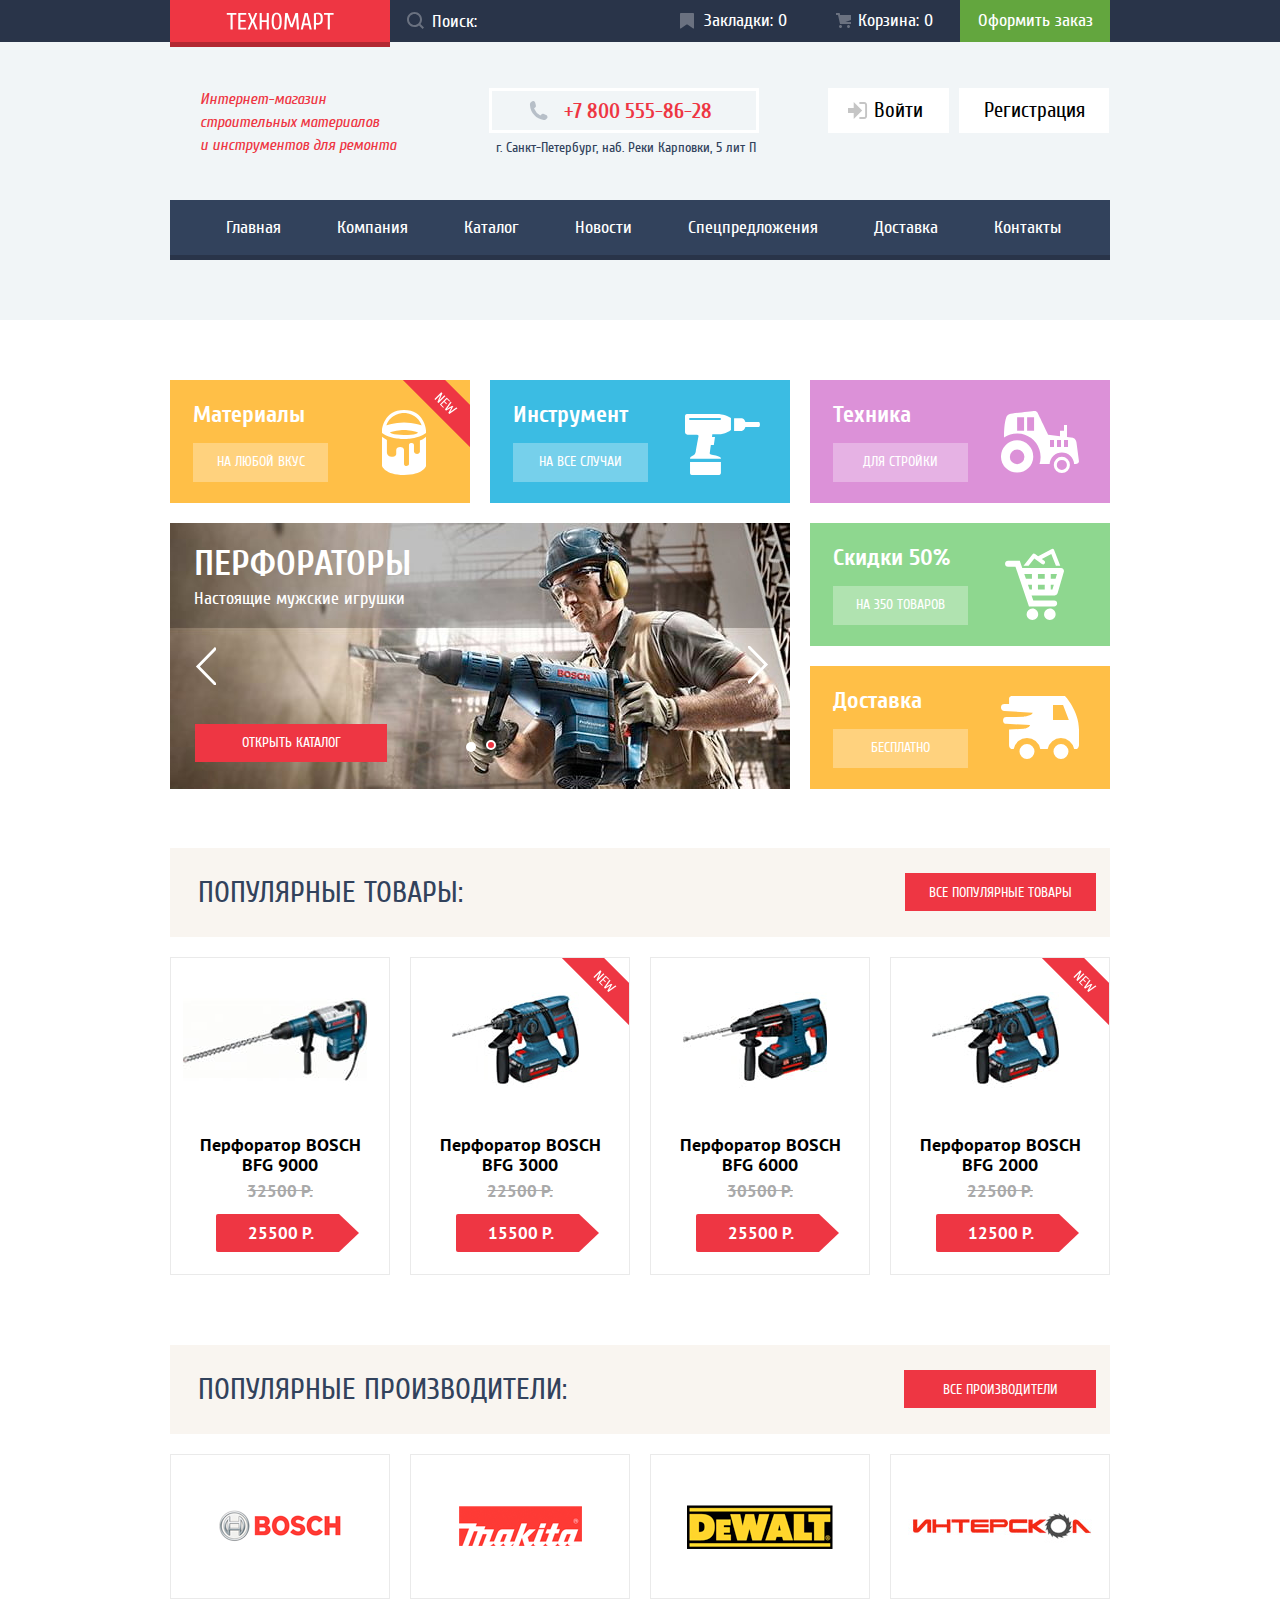
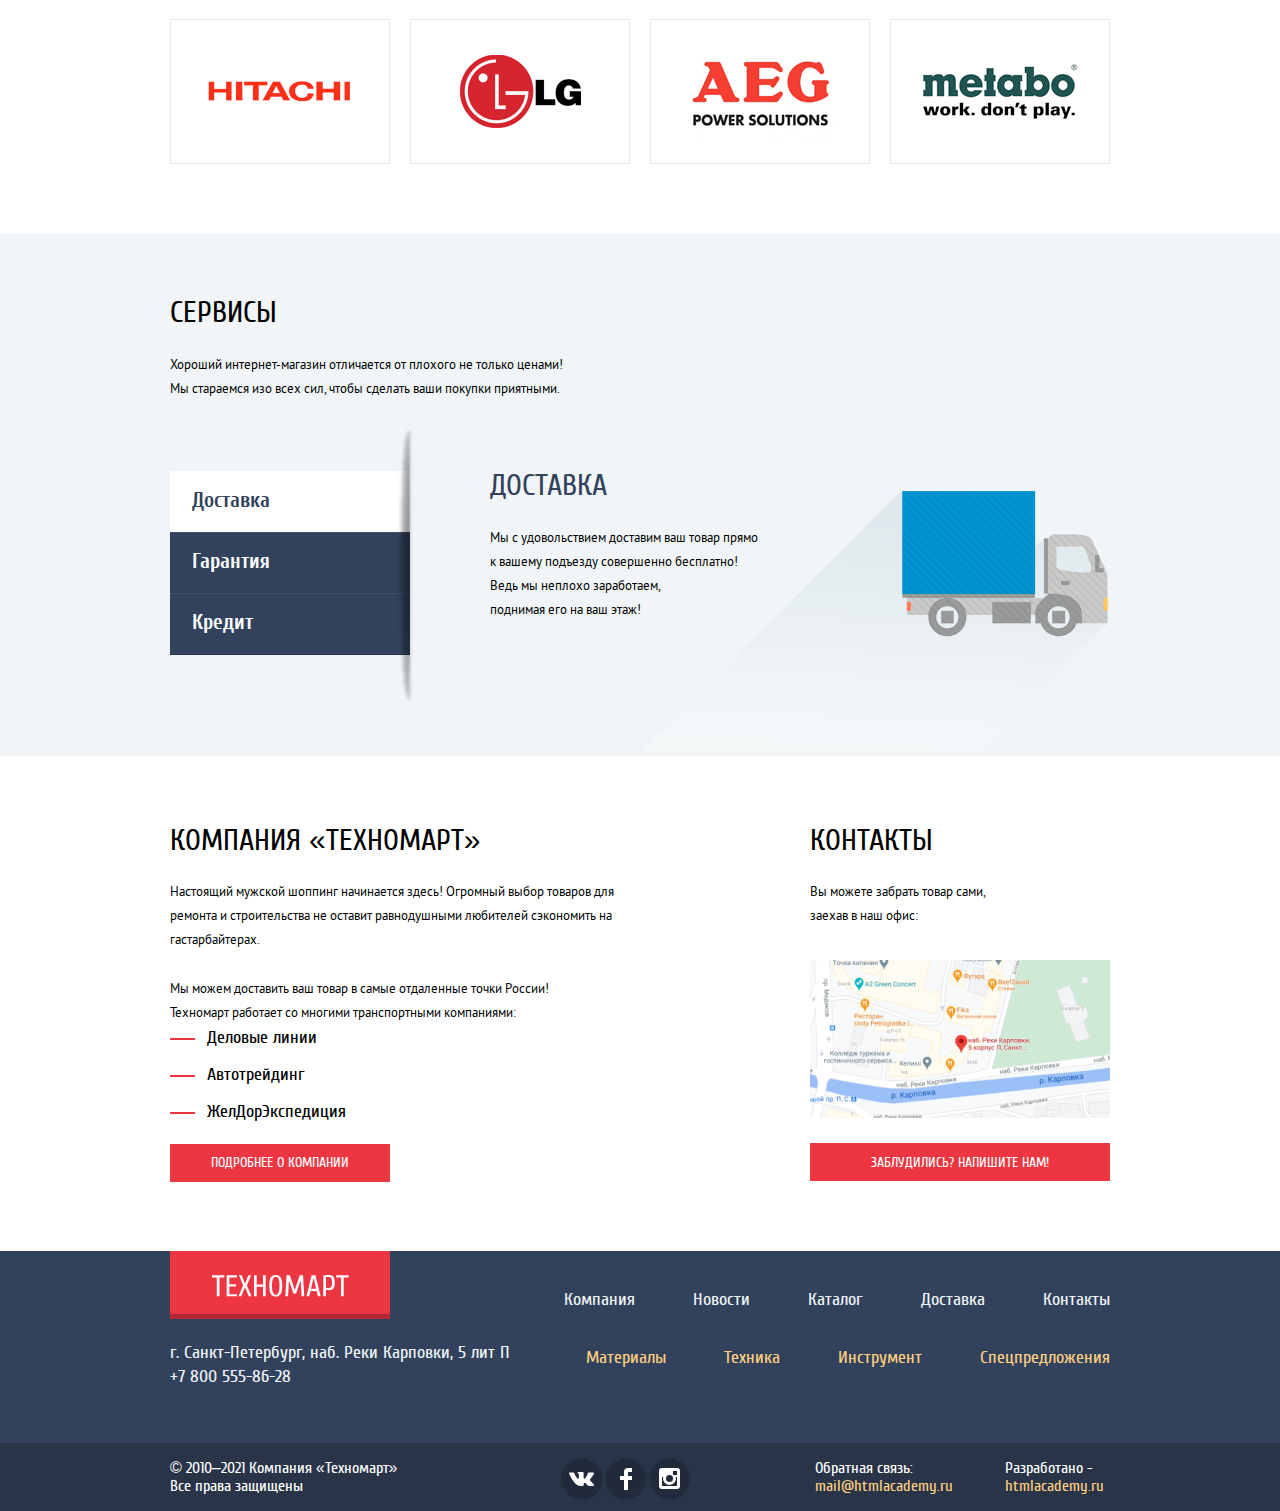
==== commit 0cbf8097: "Внес правки по замечаниям проверяющего наставника" ====
--- a/index.html
+++ b/index.html
@@ -319,9 +319,9 @@
           <a class="contacts-map" href="#">
             <img class="contacts-map-img" src="img/map.png" width="300" height="158" alt="Миниатурная карта при нажатии на которую открывается большая"/>
           </a>
-          <button class="button button-contacts" type="button">
+          <a class="button button-contacts" href="form-write-us.html">
             Заблудились? Напишите нам!
-          </button>
+          </a>
         </section>
       </div>
     </main>
--- a/css/style.min.css
+++ b/css/style.min.css
@@ -1 +1 @@
-@font-face{font-family:"Cuprum";src:url(../fonts/cuprum.woff2) format("woff2"),url(../fonts/cuprum.woff) format("woff");font-weight:400;font-style:normal}@font-face{font-family:"Cuprum";src:url(../fonts/cuprumbold.woff2) format("woff2"),url(../fonts/cuprumbold.woff) format("woff");font-weight:700;font-style:normal}@font-face{font-family:"Cuprum";src:url(../fonts/cuprumitalic.woff2) format("woff2"),url(../fonts/cuprumitalic.woff) format("woff");font-weight:400;font-style:italic}@font-face{font-family:"Cuprum";src:url(../fonts/cuprumbolditalic.woff2) format("woff2"),url(../fonts/cuprumbolditalic.woff) format("woff");font-weight:700;font-style:italic}@font-face{font-family:"PT Sans";src:url(../fonts/ptsans.woff2) format("woff2"),url(../fonts/ptsans.woff) format("woff");font-weight:400;font-style:normal}@font-face{font-family:"PT Sans";src:url(../fonts/ptsansbold.woff2) format("woff2"),url(../fonts/ptsansbold.woff) format("woff");font-weight:700;font-style:normal}:root{--basic-red:#ee3643;--basic-green:#63a63e;--basic-white:#ffffff;--basic-black:#000000;--basic-blue:#32425c;--basic-grey:#a9a9a9;--basic-light-grey:#f9f5f0;--basic-background:#f1f5f7;--basic-gold:#ffd180;--basic-dark-blue:#293449;--basic-opacity-grey:rgba(169, 169, 169, 0.3);--basic-beige:#f7f3ec;--basic-dark-green:#518534;--basic-modal-grey:#f1f1f1;--basic-border-grey:#eaeaea;--basic-dark-red:#ca2c37;--special-yellow:#ffbf47;--special-blue:#3bbce3;--special-purple:#dc91d8;--special-green:#8ed78f;--special-light-green:#5fbb2d;--special-grey:#f3f7f9;--special-light-grey:#c5c5c5;--special-red:#ba2732;--special-dark-blue:#161d29;--special-white:rgba(255, 255, 255, 0.5);--special-opacity-white:rgba(255, 255, 255, 0.3);--special-opacity-light-grey:rgba(197, 197, 197, 0.3);--special-opacity-black:rgba(0, 0, 0, 0.3);--special-hover-black:rgba(0, 0, 0, 0.15);--special-beige:#e5e5e5;--special-dark-green:#367315;--main-active-nav:#1d2739;--basic-shadow:rgba(0, 0, 0, 0.25);--login-grey:#3d546f;--modal-grey:#f4f4f4;--toggle-grey:#ababab}.page{height:100%}body{min-width:940px;margin:0;padding:0;font-family:"Cuprum","Arial",sans-serif;font-size:18px;line-height:24px;font-weight:400;color:var(--basic-black);background-color:var(--basic-white);min-height:100%;align-content:start}a{text-decoration:none}img{max-width:100%;height:auto}.visually-hidden{position:absolute;width:1px;height:1px;margin:-1px;border:0;padding:0;white-space:nowrap;clip-path:inset(100%);clip:rect(0 0 0 0);overflow:hidden}.main-header,body{display:grid;grid-template-rows:min-content 1fr min-content}.main-header{background-color:var(--basic-background);padding-bottom:65px;margin-bottom:60px}.header-top-bar{background-color:var(--basic-dark-blue);margin-bottom:46px;height:42px}.main-header-top{display:grid;align-items:start;width:940px;margin:0 auto;grid-template-columns:min-content 1fr 150px 150px 150px}.main-header-top a,.main-header-top label{text-align:center;color:var(--basic-white)}.main-header-logo-link{position:relative;width:220px;height:47px;background-color:var(--basic-red);box-shadow:inset 0 -5px 0 0 var(--basic-shadow)}.main-header-logo-link img{position:absolute;left:56px;top:12px}a[href="index.html"].main-header-logo-link:active{background-color:var(--special-red)}.main-search{position:relative}.main-search-input{border:0;outline:0;background-color:var(--basic-dark-blue);width:100%;height:42px;padding-left:42px}.main-search-input:focus{border:0;outline:0;background-color:var(--basic-white);width:100%;height:42px}.main-search-input::placeholder{color:var(--basic-white)}.search-icon{position:absolute;right:236px;top:12px;opacity:.3;order:-1}.basket:hover::before,.bookmarks:hover::before,.main-search-input:hover+.search-icon{opacity:1}.main-search-input:focus+.search-icon path{fill:var(--basic-red);opacity:1}.basket,.bookmarks,.order-button{display:flex;justify-content:center;align-items:center;height:42px}.basket,.bookmarks{position:relative;padding:0 0 0 20px}.basket::before,.bookmarks::before{content:url(../img/icon-bookmark.svg);position:absolute;width:14px;height:16px;top:12px;left:20px;opacity:.3}.basket::before{content:url(../img/icon-cart.svg);width:15px;height:15px;top:11px;left:26px}.basket:active,.bookmarks:active{color:var(--special-white);background-color:var(--special-dark-blue)}.basket:active::before,.bookmarks:active::before{opacity:.3}.order-button{background-color:var(--basic-green)}.order-button:hover{background-color:var(--special-light-green)}.order-button:active{color:var(--special-white);background-color:var(--basic-green)}.main-header-middle{display:flex;width:940px;margin:0 auto 40px}.main-desc{color:var(--basic-red);font-size:16px;line-height:23px;font-style:italic;padding:0 93px 0 30px;margin:0}.header-contact-info{display:flex;flex-direction:column;justify-content:flex-end;margin-right:69px}.main-phone{display:flex;justify-content:center;align-items:center;font-size:21px;line-height:30px;font-weight:700;color:var(--basic-red);background-color:transparent;border:3px solid var(--basic-white);width:264px;height:39px;margin-bottom:3px}.main-phone::before{content:url(../img/icon-phone.svg);width:18px;height:19px;position:relative;left:-7px;top:-1px;padding:0 10px 4px 0}.main-address{font-size:14px;color:var(--basic-blue);padding:0 0 0 7px;margin:0}.header-login-button{position:relative;display:flex;justify-self:end}.login-link,.register-link{display:flex;justify-content:center;align-items:center;height:45px;font-size:21px;line-height:21px;color:var(--basic-black);background-color:var(--basic-white)}.login-link{position:relative;width:121px;text-align:center;margin-right:10px}.login-icon{order:-1;position:relative;left:-6px}.register-link{width:150px;text-align:center}.login-link:hover,.register-link:hover{color:var(--basic-red)}.login-link:hover .login-icon path{fill:var(--login-grey)}.login-link:active,.register-link:active{color:var(--special-light-grey)}.login-link:active .login-icon path{fill:var(--special-light-grey)}.main-nav{width:940px;background-color:var(--basic-blue);margin:0 auto;box-shadow:0 5px 0 0 var(--basic-dark-blue)}.main-nav-list{display:flex;flex-wrap:wrap;list-style:none;margin:0;padding:0 0 0 26px;min-height:55px}.main-nav-item:hover{background-color:var(--basic-dark-blue)}.main-nav-item:active{background:var(--main-active-nav)}.main-nav-item a{display:block;color:var(--basic-white);padding:16px 26px 15px 30px}.main-nav-item a:active{opacity:.5}.container{width:940px;margin:0 auto;padding:0 10px}.features-list{display:grid;list-style:none;grid-template-columns:repeat(3,1fr);grid-template-rows:repeat(3,1fr);gap:20px;margin:0 0 59px;padding:0}.features-delivery,.features-sales{grid-column:3/4}.slider-figure{grid-column:1/3;grid-row:2/4}.features-item:first-child{background-color:var(--special-yellow)}.features-item:nth-child(2){background-color:var(--special-blue)}.features-item:nth-child(3){background-color:var(--special-purple)}.features-item:nth-child(4){background-color:var(--special-green)}.features-item:nth-child(5){background-color:var(--special-yellow)}.features-item,.features-item-link{color:var(--basic-white);text-align:center}.features-item{position:relative;display:grid;grid-template-rows:1fr 1fr;grid-template-columns:160px 1fr;width:300px;height:123px}.icon-new::after{content:url(../img/catalog-new.png);position:absolute;top:0;right:0}.features-item h3{grid-column:1/2;grid-row:1/2;font-size:24px;line-height:30px;font-weight:700;margin:20px 0 13px 23px;padding:0;text-align:start}.features-item-link{grid-column:1/2;grid-row:2/3;width:135px;font-size:14px;line-height:18px;font-weight:400;background-color:var(--special-opacity-white);margin:0 0 21px 23px;padding:10px 0;text-transform:uppercase}.features-item-link:hover{background-color:var(--special-opacity-light-grey)}.features-item-link:active{background-color:var(--basic-opacity-grey)}.features-item-icon{grid-column:2/3;grid-row:1/-1}.icon-drill,.icon-paint{background-image:url(../img/icon-paint.svg);background-repeat:no-repeat;background-position:52px 30px}.icon-drill{background-image:url(../img/icon-drill.svg);background-position:35px 34px}.icon-basket,.icon-car,.icon-tractor{background-image:url(../img/icon-tractor.svg);background-repeat:no-repeat;background-position:center center}.icon-basket,.icon-car{background-image:url(../img/icon-basket.svg);background-position:35px 25px}.icon-car{background-image:url(../img/icon-car.svg);background-position:center center}.slider{position:relative;width:620px;height:266px;grid-column:1/3;grid-row:2/4;color:var(--basic-white)}.slider::before{content:"";position:absolute;width:620px;height:104px;background-color:var(--basic-shadow);top:0;z-index:-1}.slide-drill{background-image:url(../img/layer-slader-1.jpg)}.slide-perforator{background-image:url(../img/layer-slader-2.jpg)}.slider-list{list-style:none;margin:0;padding:0}.perforators-item:hover img,.popular-products-item:hover img,.slide{display:none}.current-slide{display:block}.slide-title{font-size:36px;line-height:36px;font-weight:700;margin:23px 0 5px 24px;text-transform:uppercase}.slide-text{margin:0 0 35px 24px}.button{font-size:14px;line-height:18px;text-align:center;color:var(--basic-white);vertical-align:middle;text-transform:uppercase;background-color:var(--basic-red);border:0}.button:hover{background-color:var(--basic-dark-red)}.button:active{background-color:var(--special-red)}.slider-button{display:grid;grid-template-rows:1fr 1fr;margin:0 21px 0 25px}.control-button-top{display:flex;justify-content:space-between;margin-bottom:39px}.button-open-catalog{display:flex;justify-content:center;align-items:center;width:192px;height:38px;margin-right:79px}.button-next,.button-prev{width:21px;height:39px;background-image:url(../img/slider-shape.svg);background-color:transparent;border:0;cursor:pointer}.button-next{transform:rotate(180deg)}.control-button-bottom{display:flex;align-items:baseline}.slider-dots{padding:0;width:10px;height:10px;background-color:var(--basic-white);border:0;border-radius:50%;transform:translateY(5px);cursor:pointer}.slider-dots:nth-of-type(1){margin-right:10px}.slider-dots.current{border:2px solid var(--basic-white);background-color:var(--basic-red);transform:translateY(3px)}.popular-compamies-header-items,.popular-products-header-items{display:flex;justify-content:space-between;align-items:center;background-color:var(--basic-light-grey);padding:0 14px 0 28px;margin-bottom:20px}.popular-companies-header,.popular-products-header{font:inherit;font-size:30px;line-height:30px;font-weight:400;color:var(--basic-blue);text-transform:uppercase}.button-popular-products{padding:11px 24px 9px;margin:25px 0 26px}.popular-products-list{display:grid;grid-template-columns:1fr 1fr 1fr 1fr;column-gap:20px;list-style:none;margin:0 0 70px;padding:0}.perforators-item,.popular-products-item{position:relative;display:flex;flex-direction:column;justify-content:flex-start;align-items:center;width:218px;height:316px;border:1px solid var(--basic-border-grey)}.perforators-item:hover,.popular-companies-item-link:active,.popular-companies-item-link:hover,.popular-products-item:hover{box-shadow:0 4px 20px var(--special-hover-black)}.buy-perforator{display:none}.buy-perforator button{width:135px;height:38px}.perforators-item:hover .buy-perforator,.popular-products-item:hover .buy-perforator{display:flex;flex-direction:column;justify-content:center;align-items:center;width:184px;height:164px;order:-1;margin-bottom:15px}.perforators-item h3,.popular-products-item h3{display:flex;flex-direction:column;text-align:center;font-family:"PT Sans","Arial",sans-serif;font-size:18px;line-height:20px;font-weight:700;margin:0 0 7px;padding:0}.perforators-item img,.popular-products-item-img{width:184px;height:164px;order:-1;object-fit:scale-down;margin-bottom:13px;padding-right:10px}.perforators-item p,.popular-products-item p{font-family:"PT Sans","Arial",sans-serif;font-size:17px;line-height:18px;font-weight:700}.perforators-item-old-price,.popular-products-item-old-price{text-decoration:line-through;color:var(--basic-grey);justify-self:center;align-self:center;margin:0 0 14px;padding:0}.perforators-item-new-price,.popular-products-item-new-price{display:flex;justify-content:center;align-items:center;justify-self:center;position:relative;color:var(--basic-white);background-color:var(--basic-red);border-top-left-radius:2px;border-bottom-left-radius:2px;margin:0 5px 0 0;padding:10px 25px 10px 32px}.perforators-item-new-price::after,.popular-products-item-new-price::after{content:"";position:absolute;width:0;height:0;border-top:19px solid transparent;border-bottom:19px solid transparent;border-left:20px solid var(--basic-red);right:-20px}.button-popular-companies{padding:11px 38px 9px 39px;margin:25px 0 26px}.popular-companies-list{display:grid;grid-template-columns:1fr 1fr 1fr 1fr;column-gap:20px;row-gap:20px;list-style:none;margin:0 0 70px;padding:0}.popular-companies-item-link{display:flex;justify-content:center;align-items:center;width:218px;height:143px;border:1px solid var(--basic-border-grey)}.popular-companies-item-link:active{opacity:.5}.popular-companies-item-link img{object-fit:scale-down}.services{background-color:var(--basic-background);margin-bottom:70px;height:522px}.services-desc,.services-header{font-weight:400;color:var(--basic-black)}.services-header{font:inherit;font-size:30px;line-height:30px;text-transform:uppercase;margin:0;padding:64px 0 25px}.services-desc{font-family:"PT Sans","Arial",sans-serif;font-size:13px;line-height:24px;margin:0 0 70px}.services-grid{display:grid;grid-template-columns:240px 1fr;column-gap:80px}.services-list{position:relative;list-style:none;margin:0;padding:0}.services-list::after{content:url(../img/object.png);position:absolute;top:-50px;left:226px}.services-item{box-sizing:border-box;width:240px;height:61px;font-size:21px;line-height:30px;font-weight:700;background-color:var(--basic-blue);box-shadow:0 1px 0 #293449,inset 0 1px 0 #405069}.services-item a{display:block;height:100%;color:var(--basic-white);padding-left:22px;padding-top:13.5px}.services-item:hover{background-color:var(--basic-dark-blue)}.service-item-checked,.service-item-checked a,.services-item a:active,.services-item:active{background-color:var(--basic-white);color:var(--basic-blue)}.services-credit,.services-delivery,.services-guarantee{display:none}.current-service{display:block}.services-credit,.services-delivery,.services-guarantee{position:relative}.services-delivery::after{content:url(../img/delivery.png);position:absolute;top:20px;left:150px}.services-guarantee::after{content:url(../img/guarantee.png);position:absolute;top:-5px;left:240px}.services-credit::after{content:url(../img/credit.png);position:absolute;top:-3px;left:165px}.services-credit-header,.services-delivery-header,.services-guarantee-header{color:var(--basic-blue);padding:0 0 25px}.services-desc-credit{margin-bottom:26px}.button-service-credit{display:flex;width:195px;height:38px;justify-content:center;align-items:center;border-radius:3px}.about-contacts-grid{display:grid;grid-template-columns:460px 300px;column-gap:180px;margin-bottom:69px}.about-us p,.about-us-header{font-weight:400;color:var(--basic-black)}.about-us-header{font:inherit;font-size:30px;line-height:30px;text-transform:uppercase;padding:0;margin:0 0 24px}.about-us p{font-family:"PT Sans","Arial",sans-serif;font-size:13px;line-height:24px}.about-us-desc{margin:0 0 25px;padding:0}.about-us-partners-text{margin:0;padding:0}.about-us-partners-list{list-style:none;margin:0 0 8px;padding:0}.about-us-partners-item{position:relative;padding-left:37px;padding-bottom:12px;padding-top:1px}.about-us-partners-item::before{content:"";position:absolute;width:25px;height:2px;background-color:var(--basic-red);top:13px;left:0}.button-about-us{display:flex;width:220px;height:38px;justify-content:center;align-items:center}.contacts p,.contacts-header{font-weight:400;color:var(--basic-black);padding:0}.contacts-header{font:inherit;font-size:30px;line-height:30px;text-transform:uppercase;margin:0 0 24px}.contacts p{font-family:"PT Sans","Arial",sans-serif;font-size:13px;line-height:24px;margin:0 0 32px}.contacts-map{display:block;padding:0;margin:0 0 18px}.button-contacts{width:300px;padding:11px 0 9px;cursor:pointer}.main-footer{background-color:var(--basic-blue)}.bottom-footer{background-color:var(--basic-dark-blue)}.footer-nav{display:flex}.footer-nav-logo-link{display:flex;justify-content:center;align-items:center;width:220px;height:68px;background-color:var(--basic-red);box-shadow:inset 0 -5px 0 0 var(--basic-shadow)}.footer-nav-list{display:flex;align-items:flex-end;list-style:none;margin:0 0 0 auto;padding:0 0 7px}.contacts-and-features-item:not(:last-child),.footer-nav-item:not(:last-child){margin-right:58px}.contacts-and-features{display:flex;align-items:center;margin-bottom:54px}.contacts-and-features-address,.contacts-and-features-address-link,.footer-nav-item-link{color:var(--basic-background)}.contacts-and-features-address{margin:22px 0 0}.contacts-and-features-list{display:flex;list-style:none;margin:0 0 0 auto;padding:7px 0 0}.contacts-and-features-link,.develop a,.feedback a{color:var(--basic-gold)}.contacts-and-features-link:hover,.develop a:hover,.feedback a:hover,.footer-nav-item-link:hover{text-decoration:underline}.contacts-and-features-link:active,.footer-nav-item-link:active{opacity:.5;text-decoration:none}.bottom-footer-grid{display:grid;height:107px;grid-template-columns:1fr 1fr 1fr 1fr;align-items:center}.copyright{margin-right:160px}.copyright-text{width:230px;font-size:16px;line-height:18px;color:var(--basic-white)}.social{margin-right:120px}.social-list{width:135px;display:flex;list-style:none;margin:10px 0 0;padding:0}.social-item:hover path:first-child{fill:var(--basic-red)}.feedback{width:140px;margin-right:50px}.develop,.feedback{font-size:16px;line-height:18px;color:var(--basic-white)}.develop a:active,.feedback a:active{color:var(--basic-red);text-decoration:none}.modal{position:fixed;display:none;background-color:var(--basic-white);top:0;right:0;bottom:0;left:0;margin:auto;border-top:7px solid var(--basic-red);box-shadow:0 20px 40px 0 rgba(0,0,0,.75)}.modal-show{display:block}.modal-write-us{width:460px;height:348px;padding:40px 80px 37px;top:auto;bottom:352px}.modal-write-us::before{content:"";position:absolute;background-color:var(--modal-grey);width:620px;height:112px;top:auto;left:0;bottom:0;z-index:-1}.write-us-form{display:flex;flex-wrap:wrap;justify-content:space-between}.write-us-item{width:220px;margin-bottom:13px}.write-us-field-input{border:2px solid var(--special-light-grey);border-radius:2px;padding:7px 0 7px 12px;margin:0;width:100%;box-sizing:border-box}.write-us-field-label{display:inline-block;margin-bottom:11px;vertical-align:top}.write-us-field-input::placeholder{font-family:"PT Sans","Arial",sans-serif;font-size:13px;line-height:24px;color:var(--basic-grey)}.button-write-us,.write-us-textarea{width:100%}.button-write-us{padding-top:11px;padding-bottom:9px}.textarea{resize:none}.submit-write-us{width:100%;background-color:var(--modal-grey);padding:0;margin-top:65px}.button-close{position:absolute;cursor:pointer;top:14px;left:589px;width:21px;height:21px;background-color:transparent;border:0;background-image:url(../img/icon-close.svg);background-repeat:no-repeat}.modal-big-map{width:943px;height:442px;bottom:333px;top:auto;object-fit:cover;z-index:1;box-shadow:inset}.big-map-img{width:943px;height:442px;border-bottom:none}.map-close{left:910px}.catalog-margin{margin-bottom:21px}.greater-zero{background-color:var(--basic-red)}.header-contact-info-catalog{margin-right:51px}.header-login-user{display:grid;grid-template-rows:min-content min-content}.logged-user{display:flex;justify-content:space-around;align-items:center;justify-self:end;width:299px;height:45px;background-color:var(--basic-white)}.profile-user{font-size:21px;line-height:21px;color:var(--basic-black);text-align:center}.logged-user-link:hover .logout-icon path,.profile-user:hover .user-icon path{fill:var(--login-grey)}.logged-user-link:active .logout-icon path,.profile-user:active .user-icon path{fill:var(--special-light-grey)}.profile-user:active{color:var(--special-light-grey)}.user-icon{margin-right:21px}.logged-user-link{display:flex;align-items:end}.account-info{justify-self:center;margin-left:4px;margin-top:3px}.account-info a{position:relative;font-size:16px;line-height:18px;color:var(--basic-blue)}.account-info a:not(:last-child){margin-right:30px}.account-info a:first-child::after{position:absolute;content:"";width:4px;height:4px;right:-18px;top:7px;background-color:var(--basic-blue);border-radius:50%}.account-info a:hover{color:var(--basic-red)}.account-info a:active{color:var(--special-light-grey)}.header-and-breadcrumbs{display:grid;grid-template-rows:min-content min-content}.container-header-catalog{font:inherit;font-size:30px;line-height:30px;color:var(--basic-blue);background-color:var(--basic-background);text-transform:uppercase;margin:0 0 20px;padding:29px 0 30px 29px;box-shadow:0 4px 4px 0 var(--basic-shadow)}.breadcrumbs-list{position:relative;display:flex;list-style:none;margin:0 0 20px;padding:0 0 0 15px;order:-1}.breadcrumbs-item{margin-right:15px}.breadcrumbs-item,.breadcrumbs-item-link{font-family:"PT Sans","Arial",sans-serif;font-weight:400;font-size:13px;line-height:18px;color:#000;text-transform:uppercase}.breadcrumbs-item:not(:last-child):after{content:url(../img/icon-right-small.svg);width:8px;height:12px;margin-left:15px}.home-icon::before{content:url(../img/icon-home.svg);position:absolute;width:14px;height:12px;top:0;left:0}.filter-sorting-perforators{display:grid;grid-template-columns:220px 1fr;column-gap:20px}.filters{font-family:"PT Sans","Arial",sans-serif;font-weight:400;color:var(--basic-black);text-transform:uppercase;grid-column:1/2}.filters-header{font:inherit;font-size:13px;line-height:18px;background-color:var(--basic-beige);margin:0 0 13px;padding:10px 18px;box-shadow:0 4px 4px 0 var(--basic-shadow);border-radius:3px}.filter fieldset{border:0;padding:0;margin:0}.filter fieldset:not(:last-of-type){border-bottom:1px solid var(--special-beige)}.filter ul{list-style:none}.filter legend{font-size:17px;line-height:30px;font-weight:700}.filter label{font-size:15px;line-height:19px}.filter-button{width:220px;height:38px;font-size:13px;line-height:18px;text-transform:uppercase;background-color:var(--basic-white);border:1px solid var(--special-beige);box-shadow:0 4px 4px 0 var(--basic-shadow);cursor:pointer}.range-filter{width:220px;margin-top:11px}.price-controls input,.range-controls{background-color:var(--basic-beige);border-radius:5px;box-shadow:0 4px 4px 0 var(--basic-shadow)}.range-controls{position:relative;height:41px;margin-bottom:9px;padding:39.5px 20px 0}.range-controls .scale{height:2px;background-color:var(--special-light-grey)}.range-controls .bar{width:80%;height:2px;background-color:var(--basic-green)}.range-controls .toggle{position:absolute;top:30px;width:4px;height:4px;padding:0;border:8px solid var(--basic-white);background-color:var(--toggle-grey);border-radius:50%;box-shadow:0 4px 4px 0 var(--basic-shadow);cursor:pointer}.range-controls .toggle-min{left:18px}.range-controls .toggle-max{left:160px}.price-controls{display:flex;justify-content:space-between;align-items:center;margin-bottom:24px}.price-controls input{font-family:inherit;font-weight:400;font-size:17px;line-height:18px;width:95px;padding:10px 0;text-align:center;border:0}.filter-producer-header{padding-top:16px;margin-bottom:15px}.filter-producer-list{margin:0;padding:0 0 10px}.filter-power-list{margin:0 0 38px;padding:0}.filter-power-header{padding-bottom:9px}.filter-option{margin-bottom:15px;margin-left:35px}.filter-option label{position:relative}.filter-input-checkbox+label::before{content:"";position:absolute;width:20px;height:20px;border:2px solid var(--special-light-grey);border-radius:5px;left:-35px}.filter-input-checkbox:checked+label::before{content:url(../img/checkbox-on.svg);border:0}.filter-input-radio+label::before{content:"";position:absolute;width:15px;height:15px;border:5px solid var(--special-light-grey);border-radius:50%;left:-35px}.filter-input-radio:checked+label::after{content:"";position:absolute;width:9px;height:9px;background-color:var(--special-light-grey);border-radius:50%;left:-27px;top:5px}.sorting{display:flex;font-family:"PT Sans","Arial",sans-serif;font-size:13px;line-height:18px;font-weight:400;color:var(--basic-black);text-transform:uppercase;background-color:var(--basic-beige);margin-bottom:28px;padding:0;width:700px;box-shadow:0 4px 4px 0 var(--basic-shadow)}.sorting-header{font:inherit;margin-right:140px;padding-left:20px}.sorting-list{display:flex;width:100%;list-style:none;margin:0;padding:0;align-items:center}.sorting-item:nth-child(1){margin-right:70px}.sorting-item:nth-child(2){margin-right:65px}.sorting-item:nth-child(3){margin-right:46px}.sorting-item:nth-child(4){margin-right:21px}.sorting a:not(.arrow-icon){color:var(--special-opacity-black);border-bottom:1px dashed var(--basic-red)}.sorting a:hover:not(.arrow-icon){color:var(--basic-black);border-bottom:1px solid var(--basic-red)}.sorting a:active:not(.arrow-icon){color:var(--basic-red);border:0}.sorting a:hover svg path{fill:var(--basic-black)}.sorting a:active svg path{fill:var(--basic-red)}.sorting-and-perforators{grid-column:2/-1}.perforators-list{display:grid;grid-template-columns:1fr 1fr 1fr;column-gap:20px;row-gap:18px;list-style:none;margin:0 0 48px;padding:0}.perforators-item{box-shadow:0 4px 4px 0 var(--basic-shadow)}.perforators-item-button-bookmark,.perforators-item-button-buy{font:inherit;font-size:14px;line-height:18px;border-radius:2px;text-transform:uppercase}.perforators-item-button-buy{position:relative;color:var(--basic-white);background-color:var(--basic-green);border:0;margin-bottom:10px;padding:0 0 2px 10px;box-shadow:inset 0 -3px 0 0 var(--special-dark-green)}.perforators-item-button-buy::before{content:url(../img/icon-cart.svg);position:absolute;width:15px;height:15px;opacity:.3;top:9px;left:28px}.perforators-item-button-buy:hover{cursor:pointer;background-color:var(--special-light-green)}.perforators-item-button-buy:active{cursor:pointer;background-color:var(--basic-dark-green)}.perforators-item-button-bookmark{color:var(--basic-blue);background-color:transparent;border:3px solid var(--basic-green)}.perforators-item-button-bookmark:active,.perforators-item-button-bookmark:hover{cursor:pointer;border:3px solid var(--basic-blue)}.perforators-item-button-bookmark:active{opacity:50%}.cart-hidden{visibility:hidden}.pagination-list{display:flex;list-style:none;margin:0 0 55px;padding:0}.pagination-item{font-family:"PT Sans","Arial",sans-serif;font-size:13px;line-height:18px;font-weight:400;background-color:transparent;margin-right:10px}.pagination-current-item,.pagination-item-link{display:block;border-radius:3px;box-shadow:0 4px 4px 0 var(--basic-shadow)}.pagination-item-link{color:var(--basic-black);border:1px solid var(--special-beige);padding:9px 14px}.pagination-item-next a{padding:10px 31px 10px 32px;text-transform:uppercase}.pagination-current-item{border:0;padding:11px 16px;color:var(--basic-white);background-color:var(--basic-red)}.pagination-item a:hover:not(.pagination-current-item){border:1px solid var(--special-light-grey)}.pagination-item a:active:not(.pagination-current-item){border:1px solid var(--basic-red)}.basic-background{background-color:var(--basic-background)}.about-perforators-header{font:inherit;font-size:30px;line-height:30px;text-transform:uppercase;margin:0;padding:64px 0 25px}.about-perforators-text{font-family:"PT Sans","Arial",sans-serif;font-size:13px;line-height:24px;margin:0;padding:0 0 70px}.modal-show-grid{display:grid}.product-in-basket{width:620px;height:276px;grid-template-rows:1fr min-content}.product-in-basket h2{position:relative;font-size:24px;line-height:30px;font-weight:700;align-self:center;justify-self:center}.product-in-basket h2::before{content:url(../img/icon-mark.svg);position:absolute;top:-19px;left:-95px}.modal-catalog-button{display:flex;justify-content:center;align-items:center;width:620px;height:112px;background-color:var(--basic-modal-grey)}.button-order-modal{padding:11px 46px 9px 47px;margin-right:10px}.button-continue-shop{cursor:pointer;color:var(--basic-black);background-color:var(--basic-white);padding:11px 31px 9px 32px}
+@keyframes bounce{0%{transform:translateY(-2000px)}70%{transform:translateY(30px)}90%{transform:translateY(-10px)}to{transform:translateY(0)}}@keyframes shake{0%,to{transform:translateX(0)}10%,30%,50%,70%,90%{transform:translateX(-10px)}20%,40%,60%,80%{transform:translateX(10px)}}@font-face{font-family:"Cuprum";src:url(../fonts/cuprum.woff2) format("woff2"),url(../fonts/cuprum.woff) format("woff");font-weight:400;font-style:normal}@font-face{font-family:"Cuprum";src:url(../fonts/cuprumbold.woff2) format("woff2"),url(../fonts/cuprumbold.woff) format("woff");font-weight:700;font-style:normal}@font-face{font-family:"Cuprum";src:url(../fonts/cuprumitalic.woff2) format("woff2"),url(../fonts/cuprumitalic.woff) format("woff");font-weight:400;font-style:italic}@font-face{font-family:"Cuprum";src:url(../fonts/cuprumbolditalic.woff2) format("woff2"),url(../fonts/cuprumbolditalic.woff) format("woff");font-weight:700;font-style:italic}@font-face{font-family:"PT Sans";src:url(../fonts/ptsans.woff2) format("woff2"),url(../fonts/ptsans.woff) format("woff");font-weight:400;font-style:normal}@font-face{font-family:"PT Sans";src:url(../fonts/ptsansbold.woff2) format("woff2"),url(../fonts/ptsansbold.woff) format("woff");font-weight:700;font-style:normal}:root{--basic-red:#ee3643;--basic-green:#63a63e;--basic-white:#ffffff;--basic-black:#000000;--basic-blue:#32425c;--basic-grey:#a9a9a9;--basic-light-grey:#f9f5f0;--basic-background:#f1f5f7;--basic-gold:#ffd180;--basic-dark-blue:#293449;--basic-opacity-grey:rgba(169, 169, 169, 0.3);--basic-beige:#f7f3ec;--basic-dark-green:#518534;--basic-modal-grey:#f1f1f1;--basic-border-grey:#eaeaea;--basic-dark-red:#ca2c37;--special-yellow:#ffbf47;--special-blue:#3bbce3;--special-purple:#dc91d8;--special-green:#8ed78f;--special-light-green:#5fbb2d;--special-grey:#f3f7f9;--special-light-grey:#c5c5c5;--special-red:#ba2732;--special-dark-blue:#161d29;--special-white:rgba(255, 255, 255, 0.5);--special-opacity-white:rgba(255, 255, 255, 0.3);--special-opacity-light-grey:rgba(197, 197, 197, 0.3);--special-opacity-black:rgba(0, 0, 0, 0.3);--special-hover-black:rgba(0, 0, 0, 0.15);--special-beige:#e5e5e5;--special-dark-green:#367315;--main-active-nav:#1d2739;--basic-shadow:rgba(0, 0, 0, 0.25);--login-grey:#3d546f;--modal-grey:#f4f4f4;--toggle-grey:#ababab}.page{height:100%}body{min-width:940px;margin:0;padding:0;font-family:"Cuprum","Arial",sans-serif;font-size:18px;line-height:24px;font-weight:400;color:var(--basic-black);background-color:var(--basic-white);min-height:100%;align-content:start}a{text-decoration:none}img{max-width:100%;height:auto}.visually-hidden{position:absolute;width:1px;height:1px;margin:-1px;border:0;padding:0;white-space:nowrap;clip-path:inset(100%);clip:rect(0 0 0 0);overflow:hidden}.main-header,body{display:grid;grid-template-rows:min-content 1fr min-content}.main-header{background-color:var(--basic-background);padding-bottom:65px;margin-bottom:60px}.header-top-bar{background-color:var(--basic-dark-blue);margin-bottom:46px;height:42px}.main-header-top{display:grid;align-items:start;width:940px;margin:0 auto;grid-template-columns:min-content 1fr 150px 150px 150px}.main-header-top a,.main-header-top label{text-align:center;color:var(--basic-white)}.main-header-logo-link{position:relative;width:220px;height:47px;background-color:var(--basic-red);box-shadow:inset 0 -5px 0 0 var(--basic-shadow)}.main-header-logo-link img{position:absolute;left:56px;top:12px}a[href="index.html"].main-header-logo-link:active{background-color:var(--special-red)}.main-search{position:relative}.main-search-input{border:0;outline:0;background-color:var(--basic-dark-blue);width:100%;height:42px;padding-left:42px}.main-search-input:focus{border:0;outline:0;background-color:var(--basic-white);width:100%;height:42px}.main-search-input::placeholder{color:var(--basic-white)}.search-icon{position:absolute;right:236px;top:12px;opacity:.3;order:-1}.basket:hover::before,.bookmarks:hover::before,.main-search-input:hover+.search-icon{opacity:1}.main-search-input:focus+.search-icon path{fill:var(--basic-red);opacity:1}.basket,.bookmarks,.order-button{display:flex;justify-content:center;align-items:center;height:42px}.basket,.bookmarks{position:relative;padding:0 0 0 20px}.basket::before,.bookmarks::before{content:url(../img/icon-bookmark.svg);position:absolute;width:14px;height:16px;top:12px;left:20px;opacity:.3}.basket::before{content:url(../img/icon-cart.svg);width:15px;height:15px;top:11px;left:26px}.basket:active,.bookmarks:active{color:var(--special-white);background-color:var(--special-dark-blue)}.basket:active::before,.bookmarks:active::before{opacity:.3}.order-button{background-color:var(--basic-green)}.order-button:hover{background-color:var(--special-light-green)}.order-button:active{color:var(--special-white);background-color:var(--basic-green)}.main-header-middle{display:flex;width:940px;margin:0 auto 40px}.main-desc{color:var(--basic-red);font-size:16px;line-height:23px;font-style:italic;padding:0 93px 0 30px;margin:0}.header-contact-info{display:flex;flex-direction:column;justify-content:flex-end;margin-right:69px}.main-phone{display:flex;justify-content:center;align-items:center;font-size:21px;line-height:30px;font-weight:700;color:var(--basic-red);background-color:transparent;border:3px solid var(--basic-white);width:264px;height:39px;margin-bottom:3px}.main-phone::before{content:url(../img/icon-phone.svg);width:18px;height:19px;position:relative;left:-7px;top:-1px;padding:0 10px 4px 0}.main-address{font-size:14px;color:var(--basic-blue);padding:0 0 0 7px;margin:0}.header-login-button{position:relative;display:flex;justify-self:end}.login-link,.register-link{display:flex;justify-content:center;align-items:center;height:45px;font-size:21px;line-height:21px;color:var(--basic-black);background-color:var(--basic-white)}.login-link{position:relative;width:121px;text-align:center;margin-right:10px}.login-icon{order:-1;position:relative;left:-6px}.register-link{width:150px;text-align:center}.login-link:hover,.register-link:hover{color:var(--basic-red)}.login-link:hover .login-icon path{fill:var(--login-grey)}.login-link:active,.register-link:active{color:var(--special-light-grey)}.login-link:active .login-icon path{fill:var(--special-light-grey)}.main-nav{width:940px;background-color:var(--basic-blue);margin:0 auto;box-shadow:0 5px 0 0 var(--basic-dark-blue)}.main-nav-list{display:flex;flex-wrap:wrap;list-style:none;margin:0;padding:0 0 0 26px;min-height:55px}.main-nav-item:hover{background-color:var(--basic-dark-blue)}.main-nav-item:active{background:var(--main-active-nav)}.main-nav-item a{display:block;color:var(--basic-white);padding:16px 26px 15px 30px}.main-nav-item a:active{opacity:.5}.container{width:940px;margin:0 auto;padding:0 10px}.features-list{display:grid;list-style:none;grid-template-columns:repeat(3,1fr);grid-template-rows:repeat(3,1fr);gap:20px;margin:0 0 59px;padding:0}.features-delivery,.features-sales{grid-column:3/4}.slider-figure{grid-column:1/3;grid-row:2/4}.features-item:first-child{background-color:var(--special-yellow)}.features-item:nth-child(2){background-color:var(--special-blue)}.features-item:nth-child(3){background-color:var(--special-purple)}.features-item:nth-child(4){background-color:var(--special-green)}.features-item:nth-child(5){background-color:var(--special-yellow)}.features-item,.features-item-link{color:var(--basic-white);text-align:center}.features-item{position:relative;display:grid;grid-template-rows:1fr 1fr;grid-template-columns:160px 1fr;width:300px;height:123px}.icon-new::after{content:url(../img/catalog-new.png);position:absolute;top:0;right:0}.features-item h3{grid-column:1/2;grid-row:1/2;font-size:24px;line-height:30px;font-weight:700;margin:20px 0 13px 23px;padding:0;text-align:start}.features-item-link{grid-column:1/2;grid-row:2/3;width:135px;font-size:14px;line-height:18px;font-weight:400;background-color:var(--special-opacity-white);margin:0 0 21px 23px;padding:10px 0;text-transform:uppercase}.features-item-link:hover{background-color:var(--special-opacity-light-grey)}.features-item-link:active{background-color:var(--basic-opacity-grey)}.features-item-icon{grid-column:2/3;grid-row:1/-1}.icon-drill,.icon-paint{background-image:url(../img/icon-paint.svg);background-repeat:no-repeat;background-position:52px 30px}.icon-drill{background-image:url(../img/icon-drill.svg);background-position:35px 34px}.icon-basket,.icon-car,.icon-tractor{background-image:url(../img/icon-tractor.svg);background-repeat:no-repeat;background-position:center center}.icon-basket,.icon-car{background-image:url(../img/icon-basket.svg);background-position:35px 25px}.icon-car{background-image:url(../img/icon-car.svg);background-position:center center}.slider{position:relative;width:620px;height:266px;grid-column:1/3;grid-row:2/4;color:var(--basic-white)}.slider::before{content:"";position:absolute;width:620px;height:104px;background-color:var(--basic-shadow);top:0;z-index:-1}.slide-drill{background-image:url(../img/layer-slader-1.jpg)}.slide-perforator{background-image:url(../img/layer-slader-2.jpg)}.slider-list{list-style:none;margin:0;padding:0}.perforators-item:hover img,.popular-products-item:hover img,.slide{display:none}.current-slide{display:block}.slide-title{font-size:36px;line-height:36px;font-weight:700;margin:23px 0 5px 24px;text-transform:uppercase}.slide-text{margin:0 0 35px 24px}.button{font-size:14px;line-height:18px;text-align:center;color:var(--basic-white);vertical-align:middle;text-transform:uppercase;background-color:var(--basic-red);border:0}.button:hover{background-color:var(--basic-dark-red)}.button:active{background-color:var(--special-red)}.slider-button{display:grid;grid-template-rows:1fr 1fr;margin:0 21px 0 25px}.control-button-top{display:flex;justify-content:space-between;margin-bottom:39px}.button-open-catalog{display:flex;justify-content:center;align-items:center;width:192px;height:38px;margin-right:79px}.button-next,.button-prev{width:21px;height:39px;background-image:url(../img/slider-shape.svg);background-color:transparent;border:0;cursor:pointer}.button-next{transform:rotate(180deg)}.control-button-bottom{display:flex;align-items:baseline}.slider-dots{padding:0;width:10px;height:10px;background-color:var(--basic-white);border:0;border-radius:50%;transform:translateY(5px);cursor:pointer}.slider-dots:nth-of-type(1){margin-right:10px}.slider-dots.current{border:2px solid var(--basic-white);background-color:var(--basic-red);transform:translateY(3px)}.popular-compamies-header-items,.popular-products-header-items{display:flex;justify-content:space-between;align-items:center;background-color:var(--basic-light-grey);padding:0 14px 0 28px;margin-bottom:20px}.popular-companies-header,.popular-products-header{font:inherit;font-size:30px;line-height:30px;font-weight:400;color:var(--basic-blue);text-transform:uppercase}.button-popular-products{padding:11px 24px 9px;margin:25px 0 26px}.popular-products-list{display:grid;grid-template-columns:1fr 1fr 1fr 1fr;column-gap:20px;list-style:none;margin:0 0 70px;padding:0}.perforators-item,.popular-products-item{position:relative;display:flex;flex-direction:column;justify-content:flex-start;align-items:center;width:218px;height:316px;border:1px solid var(--basic-border-grey)}.perforators-item:hover,.popular-companies-item-link:active,.popular-companies-item-link:hover,.popular-products-item:hover{box-shadow:0 4px 20px var(--special-hover-black)}.buy-perforator{display:none}.buy-perforator button{width:135px;height:38px}.perforators-item:hover .buy-perforator,.popular-products-item:hover .buy-perforator{display:flex;flex-direction:column;justify-content:center;align-items:center;width:184px;height:162px;order:-1;margin-bottom:15px}.perforators-item h3,.popular-products-item h3{display:flex;flex-direction:column;text-align:center;font-family:"PT Sans","Arial",sans-serif;font-size:18px;line-height:20px;font-weight:700;margin:0 0 7px;padding:0}.perforators-item img,.popular-products-item-img{width:184px;height:164px;order:-1;object-fit:scale-down;margin-bottom:13px;padding-right:10px}.perforators-item p,.popular-products-item p{font-family:"PT Sans","Arial",sans-serif;font-size:17px;line-height:18px;font-weight:700}.perforators-item-old-price,.popular-products-item-old-price{text-decoration:line-through;color:var(--basic-grey);justify-self:center;align-self:center;margin:0 0 14px;padding:0}.perforators-item-new-price,.popular-products-item-new-price{display:flex;justify-content:center;align-items:center;justify-self:center;position:relative;color:var(--basic-white);background-color:var(--basic-red);border-top-left-radius:2px;border-bottom-left-radius:2px;margin:0 5px 0 0;padding:10px 25px 10px 32px}.perforators-item-new-price::after,.popular-products-item-new-price::after{content:"";position:absolute;width:0;height:0;border-top:19px solid transparent;border-bottom:19px solid transparent;border-left:20px solid var(--basic-red);right:-20px}.button-popular-companies{padding:11px 38px 9px 39px;margin:25px 0 26px}.popular-companies-list{display:grid;grid-template-columns:1fr 1fr 1fr 1fr;column-gap:20px;row-gap:20px;list-style:none;margin:0 0 70px;padding:0}.popular-companies-item-link{display:flex;justify-content:center;align-items:center;width:218px;height:143px;border:1px solid var(--basic-border-grey)}.popular-companies-item-link:active{opacity:.5}.popular-companies-item-link img{object-fit:scale-down}.services{background-color:var(--basic-background);margin-bottom:70px;height:522px}.services-desc,.services-header{font-weight:400;color:var(--basic-black)}.services-header{font:inherit;font-size:30px;line-height:30px;text-transform:uppercase;margin:0;padding:64px 0 25px}.services-desc{font-family:"PT Sans","Arial",sans-serif;font-size:13px;line-height:24px;margin:0 0 70px}.services-grid{display:grid;grid-template-columns:240px 1fr;column-gap:80px}.services-list{position:relative;list-style:none;margin:0;padding:0}.services-list::after{content:url(../img/object.png);position:absolute;top:-50px;left:226px}.services-item{box-sizing:border-box;width:240px;height:61px;font-size:21px;line-height:30px;font-weight:700;background-color:var(--basic-blue);box-shadow:0 1px 0 #293449,inset 0 1px 0 #405069}.services-item a{display:block;height:100%;color:var(--basic-white);padding-left:22px;padding-top:13.5px}.services-item:hover{background-color:var(--basic-dark-blue)}.service-item-checked,.service-item-checked a,.services-item a:active,.services-item:active{background-color:var(--basic-white);color:var(--basic-blue)}.services-credit,.services-delivery,.services-guarantee{display:none}.current-service{display:block}.services-credit,.services-delivery,.services-guarantee{position:relative}.services-delivery::after{content:url(../img/delivery.png);position:absolute;top:20px;left:150px}.services-guarantee::after{content:url(../img/guarantee.png);position:absolute;top:-5px;left:240px}.services-credit::after{content:url(../img/credit.png);position:absolute;top:-3px;left:165px}.services-credit-header,.services-delivery-header,.services-guarantee-header{color:var(--basic-blue);padding:0 0 25px}.services-desc-credit{margin-bottom:26px}.button-service-credit{display:flex;width:195px;height:38px;justify-content:center;align-items:center;border-radius:3px}.about-contacts-grid{display:grid;grid-template-columns:460px 300px;column-gap:180px;margin-bottom:69px}.about-us p,.about-us-header{font-weight:400;color:var(--basic-black)}.about-us-header{font:inherit;font-size:30px;line-height:30px;text-transform:uppercase;padding:0;margin:0 0 24px}.about-us p{font-family:"PT Sans","Arial",sans-serif;font-size:13px;line-height:24px}.about-us-desc{margin:0 0 25px;padding:0}.about-us-partners-text{margin:0;padding:0}.about-us-partners-list{list-style:none;margin:0 0 8px;padding:0}.about-us-partners-item{position:relative;padding-left:37px;padding-bottom:12px;padding-top:1px}.about-us-partners-item::before{content:"";position:absolute;width:25px;height:2px;background-color:var(--basic-red);top:13px;left:0}.button-about-us{display:flex;width:220px;height:38px;justify-content:center;align-items:center}.contacts p,.contacts-header{font-weight:400;color:var(--basic-black);padding:0}.contacts-header{font:inherit;font-size:30px;line-height:30px;text-transform:uppercase;margin:0 0 24px}.contacts p{font-family:"PT Sans","Arial",sans-serif;font-size:13px;line-height:24px;margin:0 0 32px}.contacts-map{display:block;padding:0;margin:0 0 18px}.button-contacts{display:block;width:300px;padding:11px 0 9px}.main-footer{background-color:var(--basic-blue)}.bottom-footer{background-color:var(--basic-dark-blue)}.footer-nav{display:flex}.footer-nav-logo-link{display:flex;justify-content:center;align-items:center;width:220px;height:68px;background-color:var(--basic-red);box-shadow:inset 0 -5px 0 0 var(--basic-shadow)}.footer-nav-list{display:flex;align-items:flex-end;list-style:none;margin:0 0 0 auto;padding:0 0 7px}.contacts-and-features-item:not(:last-child),.footer-nav-item:not(:last-child){margin-right:58px}.contacts-and-features{display:flex;align-items:center;margin-bottom:54px}.contacts-and-features-address,.contacts-and-features-address-link,.footer-nav-item-link{color:var(--basic-background)}.contacts-and-features-address{margin:22px 0 0}.contacts-and-features-list{display:flex;list-style:none;margin:0 0 0 auto;padding:7px 0 0}.contacts-and-features-link,.develop a,.feedback a{color:var(--basic-gold)}.contacts-and-features-link:hover,.develop a:hover,.feedback a:hover,.footer-nav-item-link:hover{text-decoration:underline}.contacts-and-features-link:active,.footer-nav-item-link:active{opacity:.5;text-decoration:none}.bottom-footer-grid{display:grid;grid-template-columns:1fr 1fr 1fr 1fr;align-items:center}.copyright{margin-right:160px}.copyright-text{width:230px;font-size:16px;line-height:18px;color:var(--basic-white)}.social{margin-right:120px}.social-list{width:135px;display:flex;flex-wrap:wrap;list-style:none;margin:10px 0 0;padding:0}.social-item:hover path:first-child{fill:var(--basic-red)}.feedback{width:140px;margin-right:50px}.develop,.feedback{font-size:16px;line-height:18px;color:var(--basic-white)}.develop a:active,.feedback a:active{color:var(--basic-red);text-decoration:none}.modal{position:fixed;display:none;background-color:var(--basic-white);top:0;right:0;bottom:0;left:0;margin:auto;border-top:7px solid var(--basic-red);box-shadow:0 20px 40px 0 rgba(0,0,0,.75)}.modal-show{display:block;animation:bounce .6s}.modal-error{animation:shake .6s}.modal-write-us{width:460px;height:348px;padding:40px 80px 37px;top:auto;bottom:352px}.modal-write-us::before{content:"";position:absolute;background-color:var(--modal-grey);width:620px;height:112px;top:auto;left:0;bottom:0;z-index:-1}.write-us-form{display:flex;flex-wrap:wrap;justify-content:space-between}.write-us-item{width:220px;margin-bottom:13px}.write-us-field-input{border:2px solid var(--special-light-grey);border-radius:2px;padding:7px 0 7px 12px;margin:0;width:100%;box-sizing:border-box}.write-us-field-label{display:inline-block;margin-bottom:11px;vertical-align:top}.write-us-field-input::placeholder{font-family:"PT Sans","Arial",sans-serif;font-size:13px;line-height:24px;color:var(--basic-grey)}.button-write-us,.write-us-textarea{width:100%}.button-write-us{padding-top:11px;padding-bottom:9px}.textarea{resize:none;width:460px;height:114px}.submit-write-us{width:100%;background-color:var(--modal-grey);padding:0;margin-top:65px}.button-close{position:absolute;cursor:pointer;top:14px;left:589px;width:21px;height:21px;background-color:transparent;border:0;background-image:url(../img/icon-close.svg);background-repeat:no-repeat}.modal-big-map{width:943px;height:442px;bottom:333px;top:auto;object-fit:cover;z-index:1;box-shadow:inset}.big-map-img{width:943px;height:442px;border-bottom:none}.map-close{left:910px}.catalog-margin{margin-bottom:21px}.greater-zero{background-color:var(--basic-red)}.header-contact-info-catalog{margin-right:51px}.header-login-user{display:grid;grid-template-rows:min-content min-content}.logged-user{display:flex;justify-content:space-around;align-items:center;justify-self:end;flex-wrap:wrap;padding:12px 0;background-color:var(--basic-white)}.profile-user{display:block;font-size:21px;line-height:21px;color:var(--basic-black);text-align:center;margin-left:15px;margin-right:20px}.logged-user-link:hover .logout-icon path,.profile-user:hover .user-icon path{fill:var(--login-grey)}.logged-user-link:active .logout-icon path,.profile-user:active .user-icon path{fill:var(--special-light-grey)}.profile-user:active{color:var(--special-light-grey)}.user-icon{margin-right:18px}.logged-user-link{display:flex;align-items:end;flex-wrap:wrap;margin-right:16px}.account-info{justify-self:center;margin-left:4px;margin-top:3px}.account-info a{position:relative;font-size:16px;line-height:18px;color:var(--basic-blue)}.account-info a:not(:last-child){margin-right:30px}.account-info a:first-child::after{position:absolute;content:"";width:4px;height:4px;right:-18px;top:7px;background-color:var(--basic-blue);border-radius:50%}.account-info a:hover{color:var(--basic-red)}.account-info a:active{color:var(--special-light-grey)}.header-and-breadcrumbs{display:grid;grid-template-rows:min-content min-content}.container-header-catalog{font:inherit;font-size:30px;line-height:30px;color:var(--basic-blue);background-color:var(--basic-background);text-transform:uppercase;margin:0 0 20px;padding:29px 0 30px 29px;box-shadow:0 4px 4px 0 var(--basic-shadow)}.breadcrumbs-list{position:relative;display:flex;list-style:none;margin:0 0 20px;padding:0 0 0 15px;order:-1}.breadcrumbs-item{margin-right:15px}.breadcrumbs-item,.breadcrumbs-item-link{font-family:"PT Sans","Arial",sans-serif;font-weight:400;font-size:13px;line-height:18px;color:#000;text-transform:uppercase}.breadcrumbs-item:not(:last-child):after{content:url(../img/icon-right-small.svg);width:8px;height:12px;margin-left:15px}.home-icon::before{content:url(../img/icon-home.svg);position:absolute;width:14px;height:12px;top:0;left:0}.filter-sorting-perforators{display:grid;grid-template-columns:220px 1fr;column-gap:20px}.filters{font-family:"PT Sans","Arial",sans-serif;font-weight:400;color:var(--basic-black);text-transform:uppercase;grid-column:1/2}.filters-header{font:inherit;font-size:13px;line-height:18px;background-color:var(--basic-beige);margin:0 0 13px;padding:10px 18px;box-shadow:0 4px 4px 0 var(--basic-shadow);border-radius:3px}.filter fieldset{border:0;padding:0;margin:0}.filter fieldset:not(:last-of-type){border-bottom:1px solid var(--special-beige)}.filter ul{list-style:none}.filter legend{font-size:17px;line-height:30px;font-weight:700}.filter label{font-size:15px;line-height:19px}.filter-button{padding:10px 79px;font-size:13px;line-height:18px;text-transform:uppercase;background-color:var(--basic-white);border:1px solid var(--special-beige);box-shadow:0 4px 4px 0 var(--basic-shadow);cursor:pointer}.range-filter{width:220px;margin-top:11px}.price-controls input,.range-controls{background-color:var(--basic-beige);border-radius:5px;box-shadow:0 4px 4px 0 var(--basic-shadow)}.range-controls{position:relative;height:41px;margin-bottom:9px;padding:39.5px 20px 0}.range-controls .scale{height:2px;background-color:var(--special-light-grey)}.range-controls .bar{width:80%;height:2px;background-color:var(--basic-green)}.range-controls .toggle{position:absolute;top:30px;width:4px;height:4px;padding:0;border:8px solid var(--basic-white);background-color:var(--toggle-grey);border-radius:50%;box-shadow:0 4px 4px 0 var(--basic-shadow);cursor:pointer}.range-controls .toggle-min{left:18px}.range-controls .toggle-max{left:160px}.price-controls{display:flex;justify-content:space-between;align-items:center;margin-bottom:24px}.price-controls input{font-family:inherit;font-weight:400;font-size:17px;line-height:18px;width:95px;padding:10px 0;text-align:center;border:0}.filter-producer-header{padding-top:16px;margin-bottom:15px}.filter-producer-list{margin:0;padding:0 0 10px}.filter-power-list{margin:0 0 38px;padding:0}.filter-power-header{padding-bottom:9px}.filter-option{margin-bottom:15px;margin-left:35px}.filter-option label{position:relative;cursor:pointer}.filter-input-checkbox+label::before{content:"";position:absolute;width:19px;height:19px;border:2px solid var(--special-light-grey);border-radius:3px;left:-35px;top:-3px}.filter-input-checkbox:checked+label::before{position:absolute;content:url(../img/checkbox-on.svg);border:0}.filter-input-radio+label::before{content:"";position:absolute;width:15px;height:15px;border:5px solid var(--special-light-grey);border-radius:50%;left:-35px;top:-3px}.filter-input-radio:checked+label::after{content:"";position:absolute;width:9px;height:9px;background-color:var(--special-light-grey);border-radius:50%;left:-27px;top:5px}.filter-input-checkbox:focus+label,.filter-input-radio:focus+label{color:var(--basic-grey)}.filter-input-checkbox:focus+label::before,.filter-input-radio:focus+label::before{outline:thin dotted;outline:5px auto -webkit-focus-ring-color}.sorting{display:flex;font-family:"PT Sans","Arial",sans-serif;font-size:13px;line-height:18px;font-weight:400;color:var(--basic-black);text-transform:uppercase;background-color:var(--basic-beige);margin-bottom:28px;padding:0;width:700px;box-shadow:0 4px 4px 0 var(--basic-shadow)}.sorting-header{font:inherit;margin-right:140px;padding-left:20px}.sorting-list{display:flex;width:100%;list-style:none;margin:0;padding:0;align-items:center}.sorting-item:nth-child(1){margin-right:70px}.sorting-item:nth-child(2){margin-right:65px}.sorting-item:nth-child(3){margin-right:46px}.sorting-item:nth-child(4){margin-right:21px}.sorting a:not(.arrow-icon){color:var(--special-opacity-black);border-bottom:1px dashed var(--basic-red)}.sorting a:hover:not(.arrow-icon){color:var(--basic-black);border-bottom:1px solid var(--basic-red)}.sorting a:active:not(.arrow-icon){color:var(--basic-red);border:0}.sorting a:hover svg path{fill:var(--basic-black)}.sorting a:active svg path{fill:var(--basic-red)}.sorting-and-perforators{grid-column:2/-1}.perforators-list{display:grid;grid-template-columns:1fr 1fr 1fr;column-gap:20px;row-gap:18px;list-style:none;margin:0 0 48px;padding:0}.perforators-item{box-shadow:0 4px 4px 0 var(--basic-shadow)}.perforators-item-button-bookmark,.perforators-item-button-buy{font:inherit;font-size:14px;line-height:18px;border-radius:2px;text-transform:uppercase}.perforators-item-button-buy{position:relative;color:var(--basic-white);background-color:var(--basic-green);border:0;margin-bottom:10px;padding:0 0 2px 10px;box-shadow:inset 0 -3px 0 0 var(--special-dark-green)}.perforators-item-button-buy::before{content:url(../img/icon-cart.svg);position:absolute;width:15px;height:15px;opacity:.3;top:9px;left:28px}.perforators-item-button-buy:hover{cursor:pointer;background-color:var(--special-light-green)}.perforators-item-button-buy:active{cursor:pointer;background-color:var(--basic-dark-green)}.perforators-item-button-bookmark{color:var(--basic-blue);background-color:transparent;border:3px solid var(--basic-green)}.perforators-item-button-bookmark:active,.perforators-item-button-bookmark:hover{cursor:pointer;border:3px solid var(--basic-blue)}.perforators-item-button-bookmark:active{opacity:50%}.cart-hidden{visibility:hidden}.pagination-list{display:flex;list-style:none;margin:0 0 55px;padding:0}.pagination-item{font-family:"PT Sans","Arial",sans-serif;font-size:13px;line-height:18px;font-weight:400;background-color:transparent;margin-right:10px}.pagination-current-item,.pagination-item-link{display:block;border-radius:3px;box-shadow:0 4px 4px 0 var(--basic-shadow)}.pagination-item-link{color:var(--basic-black);border:1px solid var(--special-beige);padding:9px 14px}.pagination-item-next a{padding:10px 31px 10px 32px;text-transform:uppercase}.pagination-current-item{border:0;padding:11px 16px;color:var(--basic-white);background-color:var(--basic-red)}.pagination-item a:hover:not(.pagination-current-item){border:1px solid var(--special-light-grey)}.pagination-item a:active:not(.pagination-current-item){border:1px solid var(--basic-red)}.basic-background{background-color:var(--basic-background)}.about-perforators-header{font:inherit;font-size:30px;line-height:30px;text-transform:uppercase;margin:0;padding:64px 0 25px}.about-perforators-text{font-family:"PT Sans","Arial",sans-serif;font-size:13px;line-height:24px;margin:0;padding:0 0 70px}.modal-show-grid{display:grid;animation:bounce .6s}.product-in-basket{width:620px;height:276px;grid-template-rows:1fr min-content}.product-in-basket h2{position:relative;font-size:24px;line-height:30px;font-weight:700;align-self:center;justify-self:center}.product-in-basket h2::before{content:url(../img/icon-mark.svg);position:absolute;top:-19px;left:-95px}.modal-catalog-button{display:flex;justify-content:center;align-items:center;width:620px;height:112px;background-color:var(--basic-modal-grey)}.button-order-modal{padding:11px 46px 9px 47px;margin-right:10px}.button-continue-shop{cursor:pointer;color:var(--basic-black);background-color:var(--basic-white);padding:11px 31px 9px 32px}
